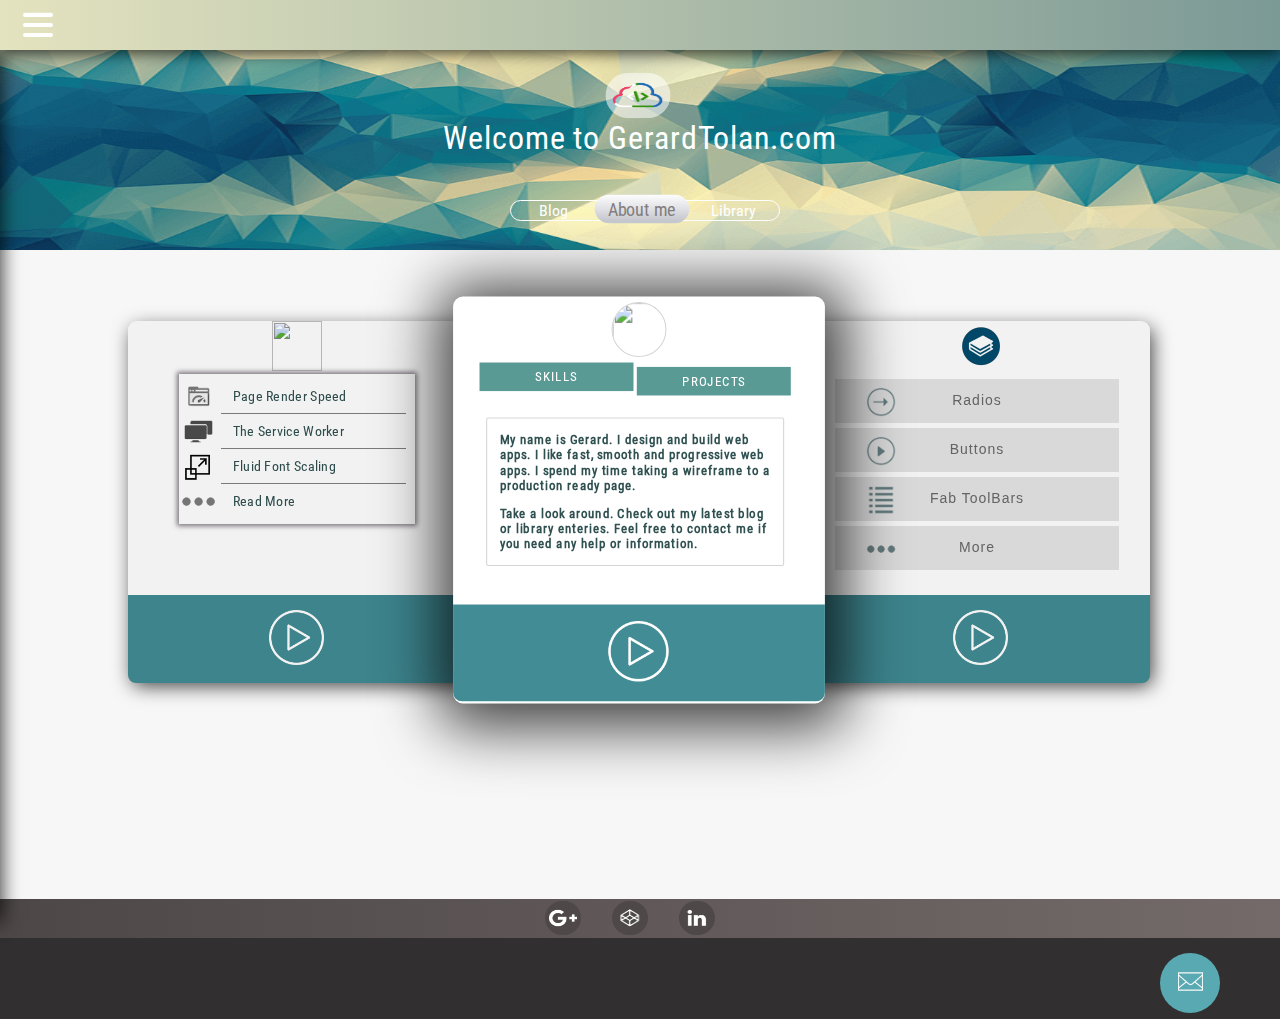
==== public/index.html @ 9086ab41 "GerardTolan pwa first" ====
<!DOCTYPE html>
<html lang="en">
<head>
	<title>Gerard Tolan</title>
	<meta content="width=device-width, initial-scale=1.0" name="viewport">
	<meta content="" name="description">
	<meta content="" name="keywords">
<!--  SW device shortcut for Safari on iOS -->
	<meta content="yes" name="apple-mobile-web-app-capable">
	<meta content="black-translucent" name="apple-mobile-web-app-status-bar-style">
	<meta content="DelkoPro" name="apple-mobile-web-app-title">
	<meta content="#303F9F" name="apple-mobile-web-app-status-bar-style">
	<link href="images/icons/icon-152x152.png" rel="apple-touch-icon"><!-- Add to homescreen for Chrome on Android -->
	<meta content="yes" name="mobile-web-app-capable">
	<meta content="DelkoPro" name="application-name">
	<meta content="#303F9F" name="theme-color">
	<meta content="images/icons/icon-144x144.png" name="msapplication-TileImage">
	<meta content="#2F3BA2" name="msapplication-TileColor">
	<link href="/images/favicon5.png" rel="icon">
	<link href="style.css" rel="stylesheet">
    <link href="mediaQueries.css" rel="stylesheet"><!-- Tile icon for Win8 -->
    
	
	<meta content="#3372DF" name="msapplication-TileColor">
	<meta content="#303F9F" name="msapplication-navbutton-color">
	<link href="/manifest.json" rel="manifest">
</head>
<body>
	<div class="sidenav" id="mySidenav">
		<a class="hvr-sweep-to-right" href="#" id="homeLink">Home</a> <a class="hvr-sweep-to-right" href="#" id="aboutLink">About</a> <a class="hvr-sweep-to-right" href="#" id="blogLink">Blog</a> <a class="hvr-sweep-to-right" href="#" id="libraryLink">Library</a> <a class="hvr-sweep-to-right" href="#" id="contactLink">Contact</a> <a class="infoLink icon" href="#" id="infoLink">&#9432;</a>
		<div class="info-card" id="infoCard"></div>
	</div>
	<div class="topNav">
		<div class="menu-button" id="menuButton">
			<div class="scaleIt">
				<a class="hamburgler" href="#toggle" id="hamburgerButton">
				<div class="bun top"></div>
				<div class="meat"></div>
				<div class="bun bottom"></div></a>
			</div>
		</div>
	</div>
	<div class="homePage" id="main">
		<div id="overlay"></div>
		<div class="dropCircle">
			<div class="dropCircle-center"></div>
		</div>
		<div class="dropCircle-right">
			<div class="dropCircleInner-right"></div>
		</div>
		<div class="feature one" id="featOne"></div>
		<div class="featOneText">
			I'm a menu button! Use me to navigate easily!<br>
		</div>
		<div class="feature two" id="featTwo"></div>
		<div class="highlight" id="highlightDiv"></div>
		<div class="highlight-text" id="highlightText"></div>
		<div class="jumbotron-header">
			<h2 class="header-text welcome"><img class="icon icon-header-text" id="homeImage" src="images/iconHead.png"><span id="headerText">Welcome to GerardTolan.com</span></h2>
			<div class="tabs">
				<div class="tabTwo">
					About me
				</div>
				<div class="tabOne">
					Blog
				</div>
				<div class="tabOne">
					About me
				</div>
				<div class="tabOne">
					Library
				</div>
			</div>
		</div>
		<div class="container card-container" id="cardContainer">
			<div class="cardOuter">
				<div class="card" id="blogCard">
					<img class="blogIconHead" src="/images/blogIconImg.png">
					<ul class="blogList" id="blog-posts">
						<li>
							<img class="list-Icon" src="images/pageSpeed.png">Page Render Speed <button class="openBlogIcon">&#8690;</button> <button class="closeBlogButton" id="closeActivePostButton">-</button>
							<p class="blogPara" id="criticalRenderBlog"></p>
						</li>
						<li>
							<img class="list-Icon" src="images/serviceWorkerIcon.png"> The Service Worker <button class="openBlogIcon">&#8690;</button><button class="closeBlogButton" id="closeActivePostButton">-</button>
							<p class="blogPara" id="serviceWorkerBlog"></p>
						</li>
						<li>
							<img class="list-Icon" src="images/scaleIcon.png">Fluid Font Scaling <button class="openBlogIcon">&#8690;</button><button class="closeBlogButton" id="closeActivePostButton">-</button>
							<p class="blogPara" id="fluidfontBlog"></p>
						</li>
						<li class="hiddenOnHome">
							<img class="list-Icon" src="images/jsAnimIcon.png">Animation Performance <button class="openBlogIcon">&#8690;</button> <button class="closeBlogButton" id="closeActivePostButton">-</button>
							<p class="blogPara" id="jsAnimationBlog"> </p>
						</li>
                        
                        <li class="hiddenOnHome">
							<img class="list-Icon" src="images/dragIcon.png">html5 drag 'n' drop <button class="openBlogIcon">&#8690;</button> <button class="closeBlogButton" id="closeActivePostButton">-</button>
							<p class="blogPara" id="dragndropBlog"></p>
						</li>
                        
						<li class="moreButton">
							<img class="list-Icon" src="images/moreIcon.png"> Read More <button class="openBlogIcon">&#8690;</button><button class="closeBlogButton" id="closeActivePostButton">-</button>
							<p class="blogPara"><img class="list-Icon" src="images/scalingIcon.png">Smoooth animation</p>
							<p class="blogPara" id="jsAnimation"></p>
						</li>
						
					</ul><button class=" close-card icon right" id="blogCardCloseButton">&times;</button>
					<div class="card-footer">
						<button class="ripple box card-button no-img" id="blogCardOpenButton"><img class="card-icon" src="images/playIcon.png"> <span></span></button>
					</div>
				</div>
			</div>
			<div class="cardOuter">
				<div class="card card-active card-main" id="aboutCard">
					<img class="profile-round" src="images/gtprof.png"> <button class="close-card icon right" id="aboutCardCloseButton">&times;</button>
					<div class="message">
						<h3 class="messageHead">My name is Gerard. I design and build web apps. I like fast, smooth and progressive web apps. I spend my time taking a wireframe to a production ready page.</h3>
						<h3 class="messageMid">Take a look around. Check out my latest blog or library enteries. Feel free to contact me if you need any help or information.</h3>
						<h3 class="messageEnd">This page is built with native JS, no other external libraries were used</h3>
					</div><br>
					<div id="skills">
						<button class="header-button" id="skillsButton">Skills</button>
						<div class="qualifications" id="qualifications">
							<div class="tab">
								<button class="tablinks hvr-underline-from-center" id="defaultOpenSkills" onclick="openSkill(event, 'Code')">Code</button> <button class="tablinks hvr-underline-from-center" onclick="openSkill(event, 'Tools')">Tools</button> <button class="tablinks hvr-underline-from-center" onclick="openSkill(event, 'DBs')">DBs</button>
							</div>
							<div class="tabcontent" id="Code"><span class="topright" onclick="this.parentElement.style.display='none'">x</span> <img class="List" src="images/skillsOne.png"></div>
							<div class="tabcontent" id="Tools"><span class="topright" onclick="this.parentElement.style.display='none'">x</span> <img class="List" src="images/tools.png"></div>
							<div class="tabcontent" id="DBs"><span class="topright" onclick="this.parentElement.style.display='none'">x</span> <img class="List" src="images/dataBases.png"></div>
						</div>
					</div>
					<div id="projects">
						<button class="header-button" id="projectsButton">Projects</button>
						<div class="qualifications" id="projectTable">
							<div class="tab">
								<button class="tablinks hvr-underline-from-center" id="defaultOpenProjects" onclick="openProject(event, 'Current')">Current</button> <button class="tablinks hvr-underline-from-center" onclick="openProject(event, 'Previous')">Previous</button> <button class="tablinks hvr-underline-from-center" onclick="openProject(event, 'Future')">Future</button>
							</div>
							<div class="tabcontent" id="Current">
								<span class="topright" onclick="this.parentElement.style.display='none'">x</span> <img class="List Project" src="images/delkoproExample.png">
								<h3 class="compHeader">DelkoPro &#x1f517;</h3>
								<p class="compPara">Compare all your favourite delivery services..</p>
							</div>
							<div class="tabcontent" id="Previous">
								<span class="topright" onclick="this.parentElement.style.display='none'">x</span>
								<div class="slideshow-container">
									<div class="mySlides fade">
										<div class="numbertext">
											1 / 3
										</div><img class="List Project" src="images/fluxcard.png">
										<h3 class="compHeader slider">FluxCard</h3>
										<p class="compPara slider">Change your payment card number with every purchase..</p>
									</div>
									<div class="mySlides fade">
										<div class="numbertext">
											2 / 3
										</div><img class="List Project" src="images/tyd24.png">
										<h3 class="compHeader slider">toYourDoor24</h3>
										<p class="compPara slider">24 hour grocery delivery service..</p>
									</div>
									<div class="mySlides fade">
										<div class="numbertext">
											3 / 3
										</div><img class="List Project" src="images/orderin24.png">
										<h3 class="compHeader slider">orderin24</h3>
										<p class="compPara slider">collection of local products for sale..</p>
									</div><a class="prev" onclick="plusSlides(-1)">&#10094;</a> <a class="next" onclick="plusSlides(1)">&#10095;</a>
								</div><br>
								<div class="dotDiv" style="text-align:center">
									<span class="dot" onclick="currentSlide(1)"></span> <span class="dot" onclick="currentSlide(2)"></span> <span class="dot" onclick="currentSlide(3)"></span>
								</div>
							</div>
							<div class="tabcontent" id="Future">
								<span class="topright" onclick="this.parentElement.style.display='none'">x</span> <img class="List Project" src="images/movpay.png">
								<h3 class="compHeader">MovPay</h3>
								<p class="compPara">Pay for anything with your phone credit..</p>
							</div>
						</div>
					</div>
					<div id="education">
						<button class="expandButton header-button">Education</button>
						<div class="education">
							<button class="accordion accBut">University</button>
							<div class="panel">
								<div class="list-edu">
									<div class="icon-edu"><img class="uni-icon" src="images/notting.png"></div>
									<div class="location-edu">
										BA Business &amp; Law Degree 2.1
									</div>
									<div class="misc-edu uni-grade"><img class="uni-grade" src="images/certif.png"></div>
								</div>
                                <div class="list-edu">
									<div class="icon-edu"><img class="uni-icon" src="images/frontEnddip.png"></div>
									<div class="location-edu">
										Frontend Design Diploma
									</div>
									<div class="misc-edu uni-grade"><img class="uni-grade" src="images/certif.png"></div>
								</div>
								<div class="list-edu">
									<div class="icon-edu"><img class="uni-icon" src="images/iabspain.png"></div>
									<div class="location-edu">
										Digital Marketing Diploma
									</div>
									<div class="misc-edu uni-grade"><img class="uni-grade" src="images/certif.png"></div>
								</div>
								<div class="list-edu">
									<div class="icon-edu"><img class="uni-icon" src="images/photoshop.png"></div>
									<div class="location-edu">
										Photoshop Certified
									</div>
									<div class="misc-edu uni-grade"><img class="uni-grade" src="images/certif.png"></div>
								</div>
							</div><button class="accordion accBut">E-Learning</button>
							<div class="panel">
								
								<div class="list-edu">
									<div class="icon-edu"><img class="uni-icon" src="images/alison.png"></div>
									<div class="location-edu">
										Business Inteligence Diploma
									</div>
									<div class="misc-edu uni-grade"><img class="uni-grade" src="images/certif.png"></div>
								</div>
								<div class="list-edu">
									<div class="icon-edu"><img class="uni-icon" src="images/alison.png"></div>
									<div class="location-edu">
										Customer Service Diploma
									</div>
									<div class="misc-edu uni-grade"><img class="uni-grade" src="images/certif.png"></div>
								</div>
								<div class="list-edu">
									<div class="icon-edu"><img class="uni-icon" src="images/udacityIco.png"></div>
									<div class="location-edu">
										Offline Web Applications
									</div>
									<div class="misc-edu uni-grade"><img class="uni-grade" src="images/certif.png"></div>
								</div>
							</div>
						</div>
					</div>
					<div id="history">
						<button class="expandButton header-button">Roles</button>
						<div class="qualifications roles" id="qualifications">
							<button class="accordion accBut">Web Design</button>
							<div class="panel">
								<div class="list-edu">
									<div class="icon-edu"><img class="uni-icon" src="images/photoshop.png"></div>
									<div class="location-edu">
										Design &amp; Wireframe
									</div>
									<div class="misc-edu uni-grade"><img class="uni-grade" src="images/briefcase2.png"></div>
								</div>
								<div class="list-edu">
									<div class="icon-edu"><img class="uni-icon" src="images/seoIco3.png"></div>
									<div class="location-edu">
										Marketing &amp; SEO
									</div>
									<div class="misc-edu uni-grade"><img class="uni-grade" src="images/briefcase2.png"></div>
								</div>
								<div class="list-edu">
									<div class="icon-edu"><img class="uni-icon" src="images/3dAnim.png"></div>
									<div class="location-edu">
										Animations
									</div>
									<div class="misc-edu uni-grade"><img class="uni-grade" src="images/briefcase2.png"></div>
								</div>
							</div><button class="accordion accBut">Programming</button>
							<div class="panel">
								<div class="list-edu">
									<div class="icon-edu"><img class="uni-icon" src="images/meanIcon.png"></div>
									<div class="location-edu">
										Mean Stack Developer
									</div>
									<div class="misc-edu uni-grade"><img class="uni-grade" src="images/briefcase2.png"></div>
								</div>
								<div class="list-edu">
									<div class="icon-edu"><img class="uni-icon" src="images/lampIcon.jpg"></div>
									<div class="location-edu">
										Lamp Stack Developer
									</div>
									<div class="misc-edu uni-grade"><img class="uni-grade" src="images/briefcase2.png"></div>
								</div>
								<div class="list-edu">
									<div class="icon-edu"><img class="uni-icon" src="images/pwaApp.png"></div>
									<div class="location-edu">
										Progressive Web App Development
									</div>
									<div class="misc-edu uni-grade"><img class="uni-grade" src="images/briefcase2.png"></div>
								</div>
								<div class="list-edu">
									<div class="icon-edu"><img class="uni-icon" src="images/consult.png"></div>
									<div class="location-edu">
										Consulting
									</div>
									<div class="misc-edu uni-grade"><img class="uni-grade" src="images/briefcase2.png"></div>
								</div>
							</div><button class="accordion accBut">Business Development</button>
							<div class="panel">
								<div class="list-edu">
									<div class="icon-edu"><img class="uni-icon" src="images/strategyIco4.png"></div>
									<div class="location-edu">
										Business Strategy
									</div>
									<div class="misc-edu uni-grade"><img class="uni-grade" src="images/briefcase2.png"></div>
								</div>
								<div class="list-edu">
									<div class="icon-edu"><img class="uni-icon" src="images/kpiIco5.png"></div>
									<div class="location-edu">
										KPI data management
									</div>
									<div class="misc-edu uni-grade"><img class="uni-grade" src="images/briefcase2.png"></div>
								</div>
							</div>
						</div>
					</div>
					<div class="card-footer">
						<button class="ripple box card-button no-img" id="aboutCardOpen"><img class="card-icon" src="images/playIcon.png"> <span></span></button>
					</div>
				</div>
			</div>
			<div class="cardOuter">
				<div class="card" id="libraryCard">
					<img class="blogIconHead" src="images/libraryIcon.png"> <button class="close-card icon right" id="libraryCardCloseButton">&times;</button>
					<ul class="libListUL" id="libraryList">
						<li>
							<button class="accordion libList" style=""><img class="iconLib" src="images/sideNavIc.png">Radios</button>
							<div class="panel library">
								<h4>Radio Button with Ripple</h4>
								<div class="list-library radioButtons">
									<ul class="radios">
										<li class="radio-list radios"><label class="label"><input class="option-input radio" name="example" type="radio"> Option</label></li>
										<li class="radio-list radios"><label class="label"><input class="option-input radio" name="example" type="radio"> Option</label></li>
									</ul>
								</div>
							</div>
						</li>
						<li></li>
						<li>
							<button class="accordion libList"><img class="iconLib" src="images/buttonIcon2.png">Buttons</button>
							<div class="panel library">
								<h4>Raised Buttons with fluid typography</h4>
								<div class="list-library">
									<button class="raised button-basic">basic</button> <button class="raised button-primary">primary</button> <button class="raised buttonSam button-CodePen">button</button> <button class="raised button-success dark radialOut">success</button> <button class="raised button-alert button-danger" id="danger"><span>Hover</span></button>
								</div><br>
							</div>
						</li>
						<li class="extra-library">
							<button class="accordion libList"><img class="iconLib" src="images/buttonIcon2.png">Fab Buttons</button>
							<div class="panel library">
								<h4>Fab Buttons with ripple shadow touch</h4>
								<div class="list-library fabButtons">
									<button class="fab-blue-ripple">&times;</button> <button class="successFab fabMargin" id="successFabGreen"><img class="img-fab mess" src="images/messIconThree.png"></button>
								</div>
							</div>
						</li>
						<li>
							<button class="accordion libList" id="fabPanelButton"><img class="iconLib" src="images/listIcon.png"> Fab ToolBars</button>
							<div class="panel library" id="fabPanel">
								<div class="list-library">
									<h4>Fab expand to Toolbar</h4><button class="fab-round fab-icon" id="fabTool"><img class="img-fab toolBar" src="images/homeIco3.png"> <img class="img-fab toolBar fabToolBarImg hiddentool" id="iconOne" src="images/linkedinIcon2.png"> <img class="img-fab toolBar fabToolBarImg hiddentool" id="iconTwo" src="images/googleplusIcon.png"></button>
									<h4>Fab button pop-out to Toolbar</h4><button class="fab-round fab-icon gradBGC" id="fabToolTwo"><img class="img-fab toolBar" src="images/homeIco3.png"> <button class="fabButtonOne" id="fabButtonOne"><img class="img-fab toolBar fabToolBarImg hiddentool" id="fabTwoIconOne" src="images/linkedinIcon2.png"></button> <button class="fabButtonOne" id="fabButtonTwo"><img class="img-fab toolBar fabToolBarImg hiddentool" id="fabTwoIconTwo" src="images/googleplusIcon.png"></button></button>
								</div>
							</div>
						</li>
						<li>
							<div class="extra-library">
								<button class="accordion libList"><img class="accordion iconLib" src="images/dialogIcon.png">Dialogs || Modals</button>
								<div class="panel library">
									<button class="raised button-alert button-success dark radialOut" id="openCircleRight"><span>Open Right</span></button> <button class="raised button-alert button-danger" id="openCircle"><span>Open Top</span></button>
								</div>
							</div>
						</li>
						<li>
							<div class="extra-library">
								<button class="accordion libList"><img class="accordion iconLib" src="images/3dAnim.png">Animation</button>
								<div class="panel library">
									<button class="raised button-success dark radialOut" id="openAnimOne">Menu Highlight</button> <button class="raised button-alert button-danger welcomeAnimBut" id="welcomeAnimButton"><span>Welcome</span></button>
								</div>
							</div>
						</li>
						<li class="moreButton"><button class="accordion libList"><img class="accordion iconLib" src="images/moreIcon.png">More</button></li>
					</ul><button class="ripple box card-button no-img" id="libraryCardOpen"><img class="card-icon" src="images/playIcon.png"> <span></span></button>
				</div>
			</div>
		</div>
	</div>
	<footer>
		<div class="footer-top">
			<a class="footer-icon" href="googleplus.com" target="_blank"><img class="footer-icon-img" src="images/googleplusIcon.png"></a> <a class="footer-icon" href="https://codepen.io/gtolan/" target="_blank"><img class="footer-icon-img" src="images/codepenIcon.png"></a> <a class="footer-icon" href="https://www.linkedin.com/in/gerardtolan/" target="_blank"><img class="footer-icon-img" src="images/linkedinIcon2.png"></a>
		</div><button class="round-button fab-icon" id="messageFabButton"><img class="icon" src="images/mailIcon.png"></button>
		<div class="footer-end"></div>
	</footer>
	<div id="messageContainer">
		<div class="message-container" id="message-container">
			<div class="spacing">
				<div class="close-card message-icon-right" id="closeMessageCard" onclick="MyApp.prototype.closeMess();">
					&times;
				</div>
				<form class="messageForm" id="messageForm" name="messageForm">
					<div class="message-panel">
						<div class="input-label" id="subjectLabel">
							Subject
						</div><input class="input-subject" name="subject" type="text">
					</div>
					<div class="message-panel">
						<div class="input-label" id="emailLabel">
							Email
						</div><input class="input-subject" name="email" type="text">
					</div>
					<div class="message-panel messInput">
						<div class="input-label input-message message-label">
							Message
						</div>
						<textarea class="input-subject message-textarea" cols="50" name="message" rows="6"></textarea>
					</div><button class="send-message-button" id="sendMessageButton">SEND</button>
				</form>
			</div>
		</div>
	</div>
	<div class="snackbar" id="snackbarSuccessLog"></div>
	<script src="https://www.gstatic.com/firebasejs/3.9.0/firebase.js">
	</script> 
	<script>
	 // Initialize Firebase
	 var config = {
	   apiKey: "AIzaSyACiGN5F5NThRUanzOQOYHj7UkByKGTggE",
	   authDomain: "gerardtolan-bcd11.firebaseapp.com",
	   databaseURL: "https://gerardtolan-bcd11.firebaseio.com",
	   projectId: "gerardtolan-bcd11",
	   storageBucket: "gerardtolan-bcd11.appspot.com",
	   messagingSenderId: "529077192868"
	 };
	 firebase.initializeApp(config);
	</script> 
	<script async src="app.js">
	</script> 
	<script defer src="blog.js">
	</script>
</body>
</html>
---- public/style.css ----
@font-face{font-family:'Roboto';src:url('/RobotoCondensed-Regular.ttf');font-weight:200;}
*{-webkit-tap-highlight-color:rgba(255,255,255,0);}
:root{--main-title-color:rgb(63,81,181);--device-tap-color:rgba(255,255,255,0);}
body{margin:0;-webkit-transform:translateZ(0);font-family:'Roboto', sans-serif;background-color:#f7f7f7;overflow-x:hidden;}
h4{font-size:15px;color:darkslategrey;}
.sidenav{-webkit-box-shadow:7px 0px 18px -5px rgba(0,0,0,0.75);-moz-box-shadow:7px 0px 18px -5px rgba(0,0,0,0.75);box-shadow:7px 0px 18px -5px rgba(0,0,0,0.75);margin-top:-50px;height:86.6%;width:250px;position:fixed;z-index:100;top:94px;left:-250px;background-color:#454343;overflow-x:hidden;padding-top:60px;transition:0.5s;}
.sidenav a{padding:8px 8px 8px 32px;text-decoration:none;font-size:25px;font-size:calc(25px + (31 - 25) * (100vw - 270px)/(1000 - 270));color:#a5a4a4;;display:block;transition:0.3s}
.sidenav a:hover, .offcanvas a:focus{color:#f1f1f1;}
.sidenav .closebtn{position:absolute;top:0;right:25px;font-size:36px;margin-left:50px;}
@media screen and (max-height:450px){.sidenav{padding-top:15px;}
.sidenav a{font-size:18px;}
}
.menu-button{height:50px;left:0px;position:absolute;min-width:89px;}
.menu-button-active{background:rgb(167, 180, 154);}
.topNav{margin-top:0px;left:0px;top:0px;width:100%;height:50px;-webkit-box-shadow:1px 3px 15px 0px rgba(0,0,0,0.75);-moz-box-shadow:1px 3px 15px 0px rgba(0,0,0,0.75);box-shadow:1px 3px 15px 0px rgba(0,0,0,0.75);position:fixed;z-index:100;background:linear-gradient(270deg, #124f6c, #e4e3bf);background-size:200% 200%;-webkit-animation:topNavBlend 3s ease infinite;-moz-animation:topNavBlend 3s ease infinite;animation:topNavBlend 3s ease infinite;@-webkit-keyframes topNavBlend{0%{background-position:63% 0%}
50%{background-position:38% 100%}
100%{background-position:63% 0%}
}
@-moz-keyframes topNavBlend{0%{background-position:63% 0%}
50%{background-position:38% 100%}
100%{background-position:63% 0%}
}
@keyframes topNavBlend{0%{background-position:63% 0%}
50%{background-position:38% 100%}
100%{background-position:63% 0%}
}
}
.showSideNav{left:0px;}
button{border:none;cursor:pointer;color:white;padding:15px 40px;}
button{position:relative;overflow:hidden;width:100%;}
.no-img{top:220px;}
@keyframes ripple{0%{transform:scale(0, 0);-webkit-transform:scale(0, 0);opacity:1;}
20%{transform:scale(45, 45);-webkit-transform:scale(45, 45);opacity:1;}
100%{opacity:0;transform:scale(70, 70);-webkit-transform:scale(70, 70);}
}
@-webkit-keyframes ripple{0%{transform:scale(0, 0);-webkit-transform:scale(0, 0);opacity:1;}
20%{transform:scale(45, 45);-webkit-transform:scale(45, 45);opacity:1;}
100%{opacity:0;transform:scale(70, 70);-webkit-transform:scale(70, 70);}
}
.button:focus:not(:active)::after{animation:ripple 1s ease-out;-webkit-animation:ripple 1s ease-out;}
.button:active, .button:focus{outline:none;}
.header-text{text-align:center;padding:4px;color:white;cursor:default;}
.welcome{font-weight:100;top:77px;left:calc(50vw - 230px);width:460px;position:absolute;letter-spacing:.9px;font-size:32px;}
.jumbotron-header{background:linear-gradient(270deg, #aba9a9, #847d7d);background-image:url(images/geometrice2.png);background-size:100% 100%;width:100%;height:250px;position:relative;-webkit-animation-name:hueHeader;-webkit-animation-duration:7s;-webkit-animation-iteration-count:infinite;animation-name:hueHeader;animation-iteration-count:infinite;animation-duration:7s;}
@keyframes hueHeader{0%{filter:hue-rotate(0deg);}
50%{filter:hue-rotate(41deg);}
100%{filter:hue-rotate(0deg);}
}
@-webkit-keyframes hueHeader{0%{filter:hue-rotate(0deg);}
50%{filter:hue-rotate(41deg);}
100%{filter:hue-rotate(0deg);}
}
.hamburgler{width:100px;height:68px;display:block;-webkit-transition:.3s ease all;transition:.3s ease all;}
.hamburgler.no-hamburgler{-webkit-transform:rotate(-45deg);transform:rotate(-45deg)}
.bun, .meat{display:block;width:100%;background:white;height:20%;-webkit-transition:.3s ease all;transition:.3s ease all;border-radius:50px;}
.no-hamburgler .top{height:59%;width:13%;margin-left:43%;border-radius:50px 50px 0 0;}
.no-hamburgler .bottom{height:60%;width:14%;margin-left:42%;border-radius:0 0 50px 50px;}
.meat{margin:20% 0;}
.no-hamburgler .meat{margin:2% 0;width:100px;}
.scaleIt{transform:scale(.3);-webkit-transform:scale(.3);top:-11px;left:-12px;position:absolute;}
.hvr-sweep-to-right{display:inline-block;vertical-align:middle;-webkit-transform:perspective(1px) translateZ(0);transform:perspective(1px) translateZ(0);box-shadow:0 0 1px transparent;position:relative;-webkit-transition-property:color;transition-property:color;-webkit-transition-duration:0.3s;transition-duration:0.3s;}
.hvr-sweep-to-right:before{content:"";position:absolute;z-index:-1;top:0;left:0;right:0;bottom:0;background:#312f2f;-webkit-transform:scaleX(0);transform:scaleX(0);-webkit-transform-origin:0 50%;transform-origin:0 50%;-webkit-transition-property:transform;transition-property:transform;-webkit-transition-duration:0.3s;transition-duration:0.3s;-webkit-transition-timing-function:ease-out;transition-timing-function:ease-out;}
.hvr-sweep-to-right:focus, .hvr-sweep-to-right:active{color:white;}
.hvr-sweep-to-right:focus:before, .hvr-sweep-to-right:active:before{-webkit-transform:scaleX(1);transform:scaleX(1);}
.tabs{cursor:pointer;left:calc(50vw - 130px);border:1px solid white;border-radius:17px;min-width:270px;top:200px;position:absolute;}
.tabOne{cursor:pointer;display:inline-block;color:white;text-align:center;width:32%;}
.tabTwo{cursor:pointer;margin-left:33%;display:inline-block;color:#847d7d;text-align:center;width:32%;background:white;transition:.5s ease-in-out;position:absolute;border-radius:17px;transform:scale(1.1);-webkit-transform:scale(1.1);height:26px;padding-top:4px;margin-top:-5px;background:linear-gradient(0deg, rgb(199, 201, 208) 9%, #fdfdfe);}
.card-button{border-radius:8px;border-top-left-radius:0px;border-top-right-radius:0px;background:#408b94;}
.card-container{min-height:469px;width:80%;left:10%;top:65px;position:relative;margin-bottom:125px;}
.cardOuter{width:33%;display:inline-block;}
.card{position:relative;cursor:pointer;transition:.4s ease-in-out;-webkit-transform:translateZ(0);display:inline-block;background-color:white;border-radius:9px;min-width:250px;width:100%;height:360px;-webkit-box-shadow:3px 6px 19px -1px rgba(0,0,0,0.75);-moz-box-shadow:3px 6px 19px -1px rgba(0,0,0,0.75);box-shadow:3px 6px 19px -1px rgba(0,0,0,0.75);filter:brightness(.95);}
.card-main{height:370px;}
.card-icon{height:55px;width:55px;transition:1s ease-in-out;}
.card-icon:hover{transform:scale(1.2);}
.card-active{z-index:5;transform:scale(1.1) !important;position:relative;filter:brightness(1.01);box-shadow:rgba(0, 0, 0, 0.75) 3px 6px 55px 15px;-webkit-box-shadow:rgba(0, 0, 0, 0.75) 3px 6px 55px 15px;-moz-box-shadow:rgba(0, 0, 0, 0.75) 3px 6px 55px 15px;}
.pop-container.card-active{transform:scale(1.0) !important;}
.icon{width:35px;height:35px;padding:5px;margin:5px;transition:.3s ease-in-out;}
.icon-header-text{background:rgba(255, 255, 255, 0.54);display:inline-block;margin-left:-59px;position:absolute;margin-top:-4px;transform:scale(1.3);cursor:pointer;transition:.7s ease-in;border-radius:30px;width:50px;}
.icon-header-text:hover{transform:scale(1.5);}
footer{display:block;color:white;text-align:center;position:relative;width:100%;height:120px;background:#312f2f;}
.footer-top{background:linear-gradient(270deg, #746a6a, #4d4747);height:39px;position:relative;}
.round-button{top:15px;right:-43%;width:60px;height:60px;border-radius:50%;}
.round-button:active, button:focus{outline:none;}
#main{position:relative;top:0px;margin-bottom:180px;}
.main-filter{filter:blur(3px);}
.fab-icon{background-color:#59a9b3;padding:0px;margin:0px;padding-left:1px;padding-top:0px;}
#aboutCard.pop-container{z-index:6;-webkit-transform:(0%, -0px) scale(1.1);transform:translate(0%, -0px) scale(1.1);position:relative;height:auto;animation-name:popIt;animation-fill-mode:forwards;animation-duration:.5s;-webkit-animation-name:popIt;-webkit-animation-duration:.5s;-webkit-animation-fill-mode:forwards;}
@keyframes popIt{0%{width:100%;}
100%{margin-left:5%;min-height:685px;width:290%;}
}
@-webkit-keyframes popIt{from{width:100%;}
to{min-height:685px;margin-left:5%;min-height:685px;width:290%;filter:brightness(1.01);}
}
.unpop-container{z-index:6;-webkit-transform:(0%, -0px) scale(1);transform:translate(0%, -0px) scale(1);position:relative;height:auto;animation-name:UNpopIt;animation-fill-mode:forwards;animation-duration:.5s;-webkit-animation-name:UNpopIt;-webkit-animation-duration:.5s;-webkit-animation-fill-mode:forwards;}
@keyframes UNpopIt{0%{margin-left:-100%;min-height:685px;width:300%;}
100%{margin-left:0%;width:100%;min-height:360px;}
}
@-webkit-keyframes UNpopIt{0%{margin-left:-100%;min-height:685px;width:300%;}
100%{margin-left:0%;width:100%;min-height:360px;}
}
#blogCard.pop-container{z-index:6;padding-bottom:100px;-webkit-transform:(0%, -0px) scale(1.1);transform:translate(0%, -0px) scale(1.1);position:relative;height:auto;animation-name:blogPopIt;animation-fill-mode:forwards;animation-duration:.5s;-webkit-animation-name:blogPopIt;-webkit-animation-duration:.5s;-webkit-animation-fill-mode:forwards;}
@keyframes blogPopIt{0%{width:100%;}
100%{margin-left:5%;min-height:485px;width:290%;}
}
@-webkit-keyframes blogPopIt{from{width:100%;}
to{margin-left:5%;min-height:485px;width:290%;filter:brightness(1.01);}
}
.unpop-container{z-index:6;-webkit-transform:(0%, -0px) scale(1);transform:translate(0%, -0px) scale(1);position:relative;height:auto;animation-name:blogUNpopIt;animation-fill-mode:forwards;animation-duration:.5s;-webkit-animation-name:blogUNpopIt;-webkit-animation-duration:.5s;-webkit-animation-fill-mode:forwards;}
@keyframes blogUNpopIt{0%{margin-left:0%;min-height:685px;width:300%;}
100%{margin-left:0%;width:100%;min-height:360px;}
}
@-webkit-keyframes blogUNpopIt{0%{margin-left:0%;min-height:685px;width:300%;}
100%{margin-left:0%;width:100%;min-height:360px;}
}
.background-container{opacity:0;transition:.0s ease-in;width:0px;}
.relative{position:relative !important;}
.absolute{position:absolute !important;}
img.profile{position:absolute;width:100%;height:100%;}
.profile-round{margin:5px;border:1px solid lightgrey;width:50px;height:50px;border-radius:146px;margin-left:calc(50% - 25px);}
.quals{top:210px;width:90%;height:40px;margin-left:5%;position:absolute;border:1px solid lightgray;border-radius:4px;padding:1px}
#aboutCard.pop-container .quals{top:280px;width:50%;height:40px;margin-left:2%;position:absolute;border:1px solid lightgray;border-radius:4px;padding:1px}
.close-card{display:none;background-color:#3b8893;border-radius:30px;font-size:24px;line-height:13px;}
.right{right:0%;position:absolute;top:0px;}
.buttons{position:absolute;}
.buttons button{height:30px;min-width:120px;width:43%;font-size:14px;text-align:center;margin:2.1%;padding-top:7px;}
.expandButton{opacity:0;transform:scale(0);-webkit-transform:scale(0);transition:.3s ease-in;}
.expandButton-Active{width:100% !important;opacity:1;transform:scale(1);-webkit-transform:scale(1);transition:.3s ease-in;}
#aboutCardButton{border-radius:25px;}
#aboutCardButton:hover{background:linear-gradient(-220deg,#ea3d6a 23%,#f37923);color:white;font-weight:800;text-transform:uppercase}
div.tab{overflow:hidden;border:1px solid #ccc;background-color:#f1f1f1;}
div.tab button{background-color:inherit;float:left;border:none;outline:none;cursor:pointer;padding:7px 16px;transition:0.3s;font-size:13px;width:33.3%;border-radius:0px;color:lightslategrey;}
div.tab button:hover{background-color:#ddd;}
div.tab button.active{background-color:#ccc;color:darkslategray;}
.tabcontent{display:none;padding:6px 12px;border:1px solid #ccc;border-top:none;}
.topright{margin-left:-1px;transition:.2s ease-in;border:.1em solid gray;float:right;cursor:pointer;font-size:12px;border-radius:38px;padding-left:2px;padding-right:6px;background:#1b6985;color:#1b6985;width:14px;height:14px;}
.topright:hover{color:white;}
.qualifications{display:none;}
.topRightTwo{background:#96cf72;color:#96cf72;}
.messageEnd{display:none;}
#aboutCard.pop-container .messageEnd{display:block;}
#skills, #history, #education , #projects{width:37%;height:33%;}
#skills, #history{position:absolute;right:9%;}
#education , #projects{position:absolute;left:9%;}
#education , #history{top:34%;margin-top:50px;}
#projects .header-button, #skills .header-button{border-radius:0px;background:#589993;font-size:12px;text-transform:uppercase;padding:6px 5px;font-weight:400;letter-spacing:0.8px;}
.List{width:100%;}
.header-button{z-index:6;border-radius:0px;background:#589993;font-size:14px;text-transform:uppercase;padding:6px 5px;font-weight:100;letter-spacing:1px;font-family:'Roboto';}
button#aboutCardButton{right:10px;padding-top:2px;border:1px solid dimgray;top:6px;background:linear-gradient(-220deg,#a3a6ad 23%,#7a7e82);}
.hvr-underline-from-center{display:inline-block;vertical-align:middle;-webkit-transform:perspective(1px) translateZ(0);transform:perspective(1px) translateZ(0);box-shadow:0 0 1px transparent;position:relative;overflow:hidden;}
.hvr-underline-from-center:before{content:"";position:absolute;z-index:-1;left:50%;right:50%;bottom:0;background:#135071;;height:3px;-webkit-transition-property:left, right;transition-property:left, right;-webkit-transition-duration:0.3s;transition-duration:0.3s;-webkit-transition-timing-function:ease-out;transition-timing-function:ease-out;}
.hvr-underline-from-center, .hvr-underline-from-center:focus:before, .hvr-underline-from-center:active:before{left:0;right:0;}
.message{position:absolute;border-radius:2px;left:9%;border:1px solid lightgray;width:80%;text-align:left;top:110px;font-size:10px;font-weight:100;font-family:'Roboto';color:darkslategray;letter-spacing:.5px;padding-left:11px;padding-right:11px;}
#aboutCard.pop-container .message{position:absolute;border-radius:2px;left:9%;border:1px solid lightgray;width:81.5%;text-align:left;top:76%;}
img.uni-icon{filter:saturate(239%);border-radius:50%;width:50px;height:50px;}
.pop-container #history div#qualifications{display:block;}
.openBlogIcon{float:right;right:15%;background-color:transparent;transform:scale(0);-webkit-transform:scale(0);display:none;height:0px;width:0px;display:block;transition:.1s ease-in-out;opacity:0;}
.footer-icon{margin:15px;display:inline-block;width:36px;height:34px;margin:auto;text-align:center;margin-left:3px;margin-right:24px;margin-top:2px;background:#4f4848;border-radius:39px;padding:4px;}
img.List.Project{width:100px;height:105px;}
.compHeader{color:white;transition:.3s ease-in;right:61px;position:absolute;text-align:right;top:76px;opacity:0;}
.compPara{color:white;transition:.3s ease-in;width:171px;right:61px;position:absolute;text-align:right;top:108px;text-overflow:ellipsis;font-size:14px;opacity:0;}
#aboutCard.pop-container .compPara{transition:.3s ease-in;opacity:0;color:white;animation-name:fadeInColor;animation-fill-mode:forwards;animation-duration:2s;-webkit-animation-name:fadeInColor;-webkit-animation-duration:2s;-webkit-animation-fill-mode:forwards;}
@-webkit-keyframes fadeInColor{from{color:white;opacity:0;}
to{color:black;opacity:1;}
}
@keyframes fadeInColor{from{color:white;opacity:0;}
to{color:black;opacity:1;}
}
#aboutCard.pop-container .compHeader{transition:.3s ease-in;opacity:0;color:white;animation-name:fadeInColor;animation-fill-mode:forwards;animation-duration:2s;-webkit-animation-name:fadeInColor;-webkit-animation-duration:2s;-webkit-animation-fill-mode:forwards;}
.compPara.slider{width:171px;right:9px;position:absolute;text-align:right;top:37px;text-overflow:ellipsis;font-size:14px;}
.compHeader.slider{top:6px;right:9px;}
*{box-sizing:border-box}
.slideshow-container{max-width:1000px;position:relative;margin:auto;}
.mySlides{display:none;}
.prev, .next{cursor:pointer;position:absolute;top:50%;width:auto;margin-top:-22px;padding:16px;color:white;font-weight:bold;font-size:18px;transition:0.6s ease;border-radius:0 3px 3px 0;}
.next{right:0;border-radius:3px 0 0 3px;}
.prev:hover, .next:hover{background-color:rgba(0,0,0,0.8);}
.text{color:#f2f2f2;font-size:15px;padding:8px 12px;position:absolute;bottom:8px;width:100%;text-align:center;}
.numbertext{color:#f2f2f2;font-size:12px;padding:8px 12px;position:absolute;top:0;}
.dot{cursor:pointer;height:13px;width:13px;margin:0 2px;background-color:#bbb;border-radius:50%;display:inline-block;transition:background-color 0.6s ease;}
.dotDiv{margin-top:-17px;}
.active, .dot:hover{}
.fade{-webkit-animation-name:fade;-webkit-animation-duration:1.5s;animation-name:fade;animation-duration:1.5s;}
@-webkit-keyframes fade{from{opacity:.4}
to{opacity:1}
}
@keyframes fade{from{opacity:.4}
to{opacity:1}
}
.blogList{-webkit-transform:translateZ(0);top:39px;font-family:'Roboto';margin-left:15%;width:70%;transition:.3s ease-in-out;position:absolute;list-style:none;padding-left:40px;-webkit-box-shadow:0px 0px 5px 2px rgb(129, 122, 129);;-moz-box-shadow:0px 0px 5px 2px rgb(129, 122, 129);;box-shadow:0px 0px 5px 2px rgb(129, 122, 129);}
#blogCard.pop-container.blogList{position:relative;}
.blogList li{text-overflow:ellipsis;font-size:1em;padding-right:3px;letter-spacing:0.3px;padding-top:9px;padding-left:12px;transition:.3s cubic-bezier(0.42, 0, 0, 1.21);-webki-transition:.3s cubic-bezier(0.42, 0, 0, 1.21);height:35px;border-bottom:1px solid gray;width:98%;z-index:2;overflow-y:hidden;}
.blogList li:hover{padding-top:20px;padding-left:39%;padding-bottom:46px;margin-left:-37%;z-index:3;background-color:white;height:65px;width:148%;-webkit-box-shadow:0px 0px 10px 4px rgb(129, 122, 129);-moz-box-shadow:0px 0px 10px 4px rgb(129, 122, 129);box-shadow:0px 0px 10px 4px rgb(129, 122, 129);}
#blogCard.pop-container .blogList li{margin-left:0%;padding-left:35px;}
#blogCard.pop-container .blogList li:hover:not(.blog-active){animation:blogActiveListItem 2.5s ease;animation-fill-mode:forwards;animation-delay:.3s;transition:.3s;-webkit-animation:blogActiveListItem 2.5s ease;-webkit-animation-fill-mode:forwards;}
@keyframes blogActiveListItem{0%{}
100%{transform:scale3d(1.01);-webkit-transform:scale3d(1.01);margin-left:-24% !important;width:128% !important;padding-left:142px;font-size:21px;}
}
}
@-webkit-keyframes blogActiveListItem{0%{}
100%{transform:scale3d(1.01);-webkit-transform:scale3d(1.01);margin-left:-24% !important;width:128% !important;padding-left:142px;font-size:21px;}
}
.list-Icon{z-index:0;transition:.35s ease-in-out;margin-top:-9px;position:absolute;height:35px;width:35px;left:2px;filter:saturate(0%);}
.blogList li:hover .list-Icon:not(.blog-active){z-index:1;margin-top:-10px;position:absolute;height:45px;width:45px;left:-14px;filter:none;}
#blogCard.pop-container .blogList li:not(.blog-active):hover .list-Icon{margin-top:-10px;position:absolute;height:45px;width:45px;margin-left:-10px;filter:none;}
.blogList li:nth-last-child(1){border-bottom:0px solid;}
img.blogIconHead{position:relative;width:50px;height:50px;margin-left:calc(50% - 25px);}
#blogCard.pop-container .blog-active{text-overflow:ellipsis;padding-bottom:46px;height:auto;position:relative;padding-bottom:46px;height:auto;padding-top:20px;margin-left:-24% !important;width:128% !important;padding-left:60px !important;font-size:21px;min-height:250px;background:white;-webkit-box-shadow:0px 0px 10px 4px rgb(129, 122, 129);-moz-box-shadow:0px 0px 10px 4px rgb(129, 122, 129);box-shadow:0px 0px 10px 4px rgb(129, 122, 129);}
}
#blogCard.pop-container .blog-active:hover{height:auto;padding-top:20px;margin-left:-21% !important;width:130%;padding-left:142px !important;font-size:21px;min-height:250px;background:white;-webkit-box-shadow:0px 0px 10px 4px rgb(129, 122, 129);-moz-box-shadow:0px 0px 10px 4px rgb(129, 122, 129);box-shadow:0px 0px 10px 4px rgb(129, 122, 129);}
#blogCard.pop-container .list-Icon:not(.blog-active){z-index:-1;}
.education{display:none;transition:.3s ease-in;}
#aboutCard.pop-container .education{display:block;}
.accBut{background-color:#eee;color:#444;cursor:pointer;padding:18px;width:100%;border:none;text-align:left;outline:none;font-size:15px;transition:0.4s;}
.accBut.active, .accBut:hover{background-color:#ddd;}
.accBut:after{content:'\002B';color:#777;font-weight:bold;float:right;margin-left:5px;}
.accBut.active:after{content:"\2212";}
div.panel{padding:0 18px;background-color:white;max-height:0;overflow:hidden;transition:max-height 0.2s ease-out;}
#libraryCard.pop-container{z-index:6;-webkit-transform:(0%, -0px) scale(1.1);transform:translate(0%, -0px) scale(1.1);position:relative;height:auto;animation-fill-mode:forwards;animation-duration:1.5s;animation-name:libraryPopItMedium;-webkit-animation-fill-mode:forwards;-webkit-animation-name:libraryPopItMedium;-webkit-animation-duration:1.5s;}
@keyframes libraryPopItMedium{0%{width:100%;}
100%{width:114%;left:-7%;min-height:500px;filter:brightness(1.01);}
}
@-webkit-keyframes libraryPopItMedium{0%{width:100%;}
100%{width:114%;left:-7%;min-height:500px;filter:brightness(1.01);}
}
#libraryCard.pop-container{z-index:6;left:-200%;-webkit-transform:(0%, -0px) scale(1.1);transform:translate(0%, -0px) scale(1.1);position:relative;height:auto;animation-name:libraryPopItTop;animation-fill-mode:forwards;animation-duration:.5s;-webkit-animation-name:libraryPopItTop;-webkit-animation-duration:.5s;-webkit-animation-fill-mode:forwards;}
@keyframes libraryPopItTop{0%{width:100%;}
100%{margin-left:205%;width:290%;min-height:500px;filter:brightness(1.01);}
}
@-webkit-keyframes libraryPopItTop{0%{width:100%;}
100%{margin-left:205%;width:290%;min-height:500px;filter:brightness(1.01);}
}
#aboutCard.pop-container{margin-top:0px;z-index:6;-webkit-transform:(0%, -0px) scale(1.1);transform:translate(0%, -0px) scale(1.1);position:relative;height:auto;animation-name:popItMid;animation-fill-mode:forwards;animation-duration:.5s;-webkit-animation-name:popItMid;-webkit-animation-duration:.5s;-webkit-animation-fill-mode:forwards;}
@keyframes popItMid{0%{width:100%;}
100%{margin-left:0%;min-height:1085px;width:100%;filter:brightness(1.01);}
}
@-webkit-keyframes popItMid{0%{width:100%;}
100%{margin-left:0%;min-height:1085px;width:105%;margin-top:-22px;filter:brightness(1.01);}
}
#skills, #history, #education, #projects{width:84%;height:20%;}
#education, #projects{position:absolute;left:7%;top:0%;margin-top:0px;}
.blogList li:hover{padding-top:20px;padding-left:33%;padding-bottom:46px;margin-left:-26%;z-index:3;background-color:white;height:65px;width:140%;}
}
#skills, #history{position:absolute;right:7%;}
#education, #projects{position:absolute;left:7%;top:0%;margin-top:0px;}
.blogList li:hover{margin-left:-31%;width:148%;}
.blogList li:not(.blog-active):hover .list-Icon{left:-19px;}
#libraryCard.pop-container{z-index:6;left:0%;margin-top:-20px;position:relative;height:auto;animation-delay:.5s;min-height:500px;animation-name:libraryPopItMed;animation-fill-mode:forwards;animation-duration:.7s;-webkit-animation-name:libraryPopItMed;-webkit-animation-duration:.7s;-webkit-animation-fill-mode:forwards;}
@keyframes libraryPopItMed{0%{width:100%;}
100%{width:100%;min-height:500px;filter:brightness(1.01);}
}
@-webkit-keyframes libraryPopItMed{0%{width:100%;}
100%{width:100%;min-height:500px;filter:brightness(1.01);}
}
}
@-webkit-keyframes popItSmall{0%{width:100%;}
100%{margin-left:2.5%;min-height:1085px;width:95%;}
}
}
.pop-container .blog-active .list-Icon{display:none;}
.blogPara{display:none;}
.pop-container .blogPara{display:none;}
.pop-container .blog-active .blogPara{font-size:18px;font-size:calc(12px + (17 - 12) * (100vw - 250px)/(1000 - 250));display:block;position:relative;padding:10px;padding-left:0px;margin-left:0px;padding-right:30px;}
.closeBlogButton{display:block;height:0px;width:0px;opacity:0;background:transparent;transform:scale(0);-webkit-transform:scale(0);}
.pop-container .blog-active .closeBlogButton, blog-active .show-close{transform:scale(1.0);-webkit-transform:scale(1.0);transition:.5s ease-in-out;background:#69a49b;margin-top:-11%;right:2%;opacity:1;position:absolute;width:30px;padding:4px;height:30px;font-size:20px;border-radius:50%;-webkit-box-shadow:0px 3px 3px 3px rgba(102,99,102,1);-moz-box-shadow:0px 3px 3px 3px rgba(102,99,102,1);box-shadow:0px 3px 3px 3px rgba(102,99,102,1);}
.libListUL{PADDING-LEFT:6PX;margin-top:4px;list-style:none;position:absolute;width:86%;margin-left:5%;}
.pop-container .libListUL{PADDING-LEFT:6PX;margin-top:4px;list-style:none;position:relative;width:86%;margin-left:5%;}
.libListUL li{width:100%;margin-bottom:5px;}
.libList{width:100%;color:dimgray;border-radius:0px;display:inline-block;background:rgba(211, 211, 211, 0.62);letter-spacing:1px;position:relative;padding-top:13px;font-size:14px;}
.libList:hover{color:#408b94;}
.iconLib{width:30px;height:30px;position:absolute;left:11%;top:-8px;filter:grayscale(68%);top:8px;}
.libList:hover .iconLib{filter:none;}
ul#blog-posts{padding:5px;color:darkslategrey;font-size:14px;padding-left:42px;}
#messageContainer{display:none;position:fixed;top:0%;width:100%;z-index:6;height:100%;background:dimgray;background:rgba(0,0,0,.75);}
.message-container{-webkit-box-shadow:0px 0px 47px 20px rgba(0,0,0,0.75);-moz-box-shadow:0px 0px 47px 20px rgba(0,0,0,0.75);box-shadow:0px 0px 47px 20px rgba(0,0,0,0.75);position:absolute;min-height:500px;top:100px;background:lightgray;z-index:100;transform:scale(0);-webkit-transform:scale(0);-webkit-animation-delay:.3s;-webkit-animation-name:scaleInMess;-webkit-animation-duration:.8s;-webkit-animation-fill-mode:forwards;animation-name:scaleInMess;animation-delay:.3s;animation-fill-mode:forwards;animation-duration:.8s;width:80%;left:10%;}
@keyframes scaleInMess{0%{transform:scale(0);}
100%{transform:scale(1);}
}
@-webkit-keyframes scaleInMess{0%{-webkit-transform:scale(0);}
100%{-webkit-transform:scale(1);}
}
.message-icon-right{cursor:pointer;padding-left:9px;color:white;font-size:26px;background-color:#88a29b;z-index:6;display:block;top:10px;right:10px;height:30px;width:30px;position:absolute;padding-top:8px;}
.message-icon-right:hover, .message-icon-right:active{background-color:#69b0a4;}
.messageForm{width:100%;min-height:400px;height:auto;}
.input-label{transition:.3s ease-in-out;position:absolute;font-size:19px;margin-left:8%;width:72%;top:81px;z-index:100;color:dimgray;BACKGROUND-COLOR:WHITE;PADDING-TOP:5PX;}
.input-subject{border:1px solid white;border-bottom-color:lightgray;padding-left:0px;margin-top:44px;margin-bottom:-20px;left:10%;position:relative;width:90%;display:block;background:white;height:45px;border-radius:0px;font-size:23px;color:dimgray;transition:.3s ease-in-out;font-size:18px;}
.input-subject:focus{outline:none;border:3px solid white;border-bottom-color:#5db9ac;-webkit-transition-property:left, right;transition-property:left, right;-webkit-transition-duration:0.4s;transition-duration:0.4s;}
.input-subject:active{outline:none;}
.input-subject:focus.input-label{font-size:22px;position:absolute;top:0px;z-index:100;margin-left:15px;z-index:100;transform:translate3d(-10px,-10px,500px) scale(1);-webkit-transform:translate3d(-10px,-10px,500px) scale(1);}
.message-panel{position:relative;min-height:120px;padding:25px;transition:.9s ease-in;background:white;}
.message-panel{border-left:1px solid white;}
.input-subject:focus .input-label{font-size:22px;position:absolute;top:0px;z-index:100;margin-left:15px;transform:translate3d(-10px,-10px,500px) scale(1);-webkit-transform:translate3d(-10px,-10px,500px) scale(1);}
.message-panel-active{transition:.6s ease-in;border-left:5px solid #5db9ac;transform:scale(1.05);-webkit-transform:scale(1.05);-webkit-box-shadow:-1px 0px 28px 8px rgba(0,0,0,0.75);-moz-box-shadow:-1px 0px 28px 8px rgba(0,0,0,0.75);box-shadow:-1px 0px 28px 8px rgba(0,0,0,0.75);z-index:100;}
.input-label-active{transition:.3s ease-in-out;font-size:15px;font-size:16px;margin-left:9px;top:49px;z-index:100;color:#5db9ac;}
message-panel-active.input-message.input-subject:focus{min-height:250px !important;}
.send-message-button{color:white;transition:.2s ease-in;border:4px solid #c0c0c0;background-color:#c0c0c0;}
.send-message-button:hover{color:#5db9ac;background-color:white;border:4px solid #c0c0c0;}
.messInput{height:200px;}
.message-textarea{padding-left:1px;font-size:17px;height:128px;margin-top:34px;}
.input-message.message-label{transition:.3s ease-in-out;position:absolute;margin-left:0px;font-size:19px;padding-left:5%;height:123px;margin-top:-22px;color:dimgray;height:127px;width:89%;}
.input-message.message-label.input-label-active{transition:.3s ease-in-out;position:absolute;font-size:19px;margin-left:33px;top:31px;z-index:100;color:#5db9ac;margin-top:0px;padding-left:5px;height:23px;width:78px;}
.compHeader , .compPara{right:35px;}
div.panel{padding:0px 10px;}
.list-edu{height:57px;border:1px solid rgba(236, 234, 234, 0.46);padding:3px;width:100%;background:lightgray;}
.icon-edu{border-radius:50%;height:50px;display:inline-block;min-width:50px;max-width:90px;border-right:1px solid lightgray;background:white;}
.location-edu{white-space:nowrap;overflow:hidden;min-width:130px;margin-top:-50px;height:50px;display:table-caption;text-overflow:ellipsis;margin-left:62px;padding-top:5px;line-height:4px;font-size:14px;padding-bottom:10px;text-align:left;line-height:35px;}
.misc-edu{height:50px;right:16px;min-width:50px;float:right;border-left:1px solid lightgray;background:white;font-size:16px;margin-top:-74px;}
.button-alert{width:120px;height:50px;font-size:15px;border-radius:4px;background-color:#f4511e;border:none;color:#FFFFFF;text-align:center;padding:10px;transition:all 0.5s;cursor:pointer;}
.button-alert span{cursor:pointer;display:inline-block;position:relative;transition:0.5s;}
.button-danger{transition:.2s ease-in-out;background-color:rgb(189, 8, 28);}
.button-danger:hover{transition:.2s ease-in-out;background-image:radial-gradient(farthest-corner at 45px 45px , red 0%, rgb(189, 8, 28) 100%);}
.button-alert:hover span:after{opacity:1;right:-19px;}
.button-alert span:after{content:'\25b6';position:absolute;opacity:0;top:0;right:-20px;transition:0.5s;}
.button-alert:hover span{padding-right:25px;}
.button-danger span:after{content:url(images/openTop.png);}
#openCircleRight span:after{content:url(images/openRight.png);}
#danger span:after{content:'\25b6';}
#openCircleRight:hover span:after{opacity:1;right:-19px;top:-5px;}
.button-party{background-color:#9a40de;width:120px;height:50px;}
.button-party:hover{transition:.2s ease-in-out;background-image:radial-gradient(farthest-corner at 45px 45px , #d830ec 0%, #9a40de 90%);}
.button-primary{background-color:rgb(1,89,162);color:#fff;}
.button-primary{width:120px;height:40px;-webkit-font-smoothing:antialiased;box-sizing:border-box;font-family:Open Sans,sans-serif;display:inline-block;border:none;font-size:12px;letter-spacing:1px;font-weight:600;text-transform:uppercase;border-radius:4px;cursor:pointer;text-align:center;transition:.2s ease-in-out;}
.button-primary:hover{transition:.2s ease-in-out;background-image:radial-gradient(farthest-corner at 45px 45px , #273c7c 0%, rgb(3, 110, 199) 100%);}
.fab-round{-webkit-box-shadow:0px 6px 5px 2px rgba(145,145,145,.75);-moz-box-shadow:0px 6px 5px 2px rgba(145,145,145,.75);box-shadow:0px 6px 5px 2px rgba(145,145,145,.75);TRANSFORM:TRANSLATEY(9px);-webkit-transform:translateY(9px);margin-bottom:11px;background-color:rgb(1,89,162);width:60px;height:60px;border-radius:50%;}
.img-fab{transition:.3s ease-in-out;width:50%;height:50%;}
.img-fab:hover{transform:scale(1.1);-webkit-transform:scale(1.1);filter:brightness(1.1);}
.fab-round:hover{background-image:radial-gradient(farthest-corner at 45px 45px , #273c7c 0%, rgb(3, 110, 199) 100%);}
.button{margin:5px;transition:.2s ease-in-out;text-shadow:2px 2px 8px grey;padding:3px;width:85px;height:35px;max-width:300px;font-size:13px;text-transform:uppercase;color:white;cursor:pointer;border-radius:2px;box-shadow:2px 2px 4px rgba(0, 0, 0, .4);}
.button-basic{line-height:8px;text-shadow:2px 2px 8px white;color:darkslategray;outline:1px solid darkslategrey;background-color:white;width:85px;height:35px;}
.button-basic:hover{transition:.2s ease-in-out;background-image:radial-gradient(farthest-corner at 45px 45px , #cecbd0 0%, white 83%);}
.button-basic:hover, .button-basic:active{transition:.2s ease-in-out;background-image:radial-gradient(farthest-corner at 45px 45px , #cecbd0 0%, white 83%);outline:2px solid darkslategrey;}
.accordian.libList.active.panel.library{padding-top:10px;min-height:120px;}
.button-success{background-color:#5ad45f;width:85px;height:35px;letter-spacing:1px;line-height:10px;}
.button-success:hover{transition:.2s ease-in-out;filter:brightness(110%);background-image:radial-gradient(farthest-corner at 45px 45px , #90EE90 0%, #5ad45f 100%);}
.button-success:active:after{padding:0;margin:0;opacity:1;transition:0s}
.button-success.fab-round.fab-icon, .button-basic.fab-round.fab-icon{width:60px;height:60px;}
@keyframes click-wave{0%{height:40px;width:40px;opacity:0.35;position:relative;}
100%{height:200px;width:200px;margin-left:-80px;margin-top:-80px;opacity:0;}
}
.option-input{-webkit-appearance:none;-moz-appearance:none;-ms-appearance:none;-o-appearance:none;appearance:none;position:relative;top:13.33333px;right:0;bottom:0;left:0;height:25px;width:25px;transition:all 0.15s ease-out 0s;background:#cbd1d8;border:none;color:#fff;cursor:pointer;display:inline-block;margin-right:0.5rem;outline:none;position:relative;z-index:1000;}
.option-input:hover,{background:#9faab7;}
.option-input.radio-blue:hover{background:#116ead;}
.option-input.radio-star:hover{background:dimgray;}
.option-input:checked{background:#40e0d0;}
.option-input:checked::before{height:40px;width:40px;position:absolute;content:'✔';display:inline-block;font-size:17.66667px;text-align:left;line-height:26px;padding-left:6px;}
.option-input:checked::after{-webkit-animation:click-wave 0.65s;-moz-animation:click-wave 0.65s;animation:click-wave 0.65s;background:#40e0d0;content:'';display:block;position:relative;z-index:100;}
.option-input.radio{border-radius:50%;}
.option-input.radio::after{border-radius:50%;}
.radioBG{transition:1s ease-in-out;width:50px;height:50px;background-image:linear-gradient(90deg, blue, red);background-size:100% 100%;-webkit-animation:hotnCold 4s ease infinite;-moz-animation:hotnCold 4s ease infinite;animation:hotnCold 4s ease infinite;animation-direction:alternate;@-webkit-keyframes hotnCold{0%{background-position:left center;background-size:150% 150%;}
50%{background-position:center center;background-size:250% 250%}
100%{background-position:right center;background-size:350% 350%;}
}
}
@-moz-keyframes hotnCold{0%{background-position:left center;background-size:150% 150%;}
50%{background-position:center center;background-size:250% 250%}
100%{background-position:right center;background-size:350% 350%;}
}
@keyframes hotnCold{0%{background-position:left center;background-size:150% 150%;}
50%{background-position:center center;background-size:250% 250%}
100%{background-position:right center;background-size:350% 350%;}
}
.label{margin-left:-40px;display:block;line-height:40px;}
.radios{display:inline-block;display:inline-grid;}
.buttonSam{cursor:pointer;width:85px;height:35px;background-image:radial-gradient(farthest-corner at 45px 45px , #8ca2e2 0%, rgb(3, 110, 199) 100%);color:white;text-transform:uppercase;padding:4px;-webkit-box-shadow:2px 2px 5px 2px rgba(153,145,153,.3);-moz-box-shadow:2px 2px 5px 2px rgba(153,145,153,.3);box-shadow:2px 2px 5px 2px rgba(153,145,153,.3);transition:.2s ease-in-out;border:0px solid transparent;}
.button-click-effect{transition:.2s ease-in-out;animation-name:buthov;animation-duration:.5s;animation-fill-mode:forwards;outline:rgb(3, 110, 199);}
.buttonSam:hover{filter:brightness(110%);background-image:radial-gradient(farthest-corner at 45px 45px , #9ab4ff 0%, rgb(8, 135, 241) 100%);}
@keyframes buthov{0%{-webkit-box-shadow:2px 2px 10px 2px rgba(82,77,82,.4);-moz-box-shadow:2px 2px 10px 2px rgba(82,77,82,.4);box-shadow:2px 2px 10px 2px rgba(82,77,82,.4);background-image:radial-gradient(farthest-corner at 45px 45px , #8ca2e2 0%, rgb(3, 110, 199) 100%);}50%{-webkit-box-shadow:2px 2px 15px 2px rgba(82,77,82,.8);-moz-box-shadow:2px 2px 15px 5px rgba(82,77,82,.8);box-shadow:2px 2px 15px 5px rgba(82,77,82,.8);background-image:radial-gradient(farthest-corner at 45px 45px , #061c5f 0%, rgb(12, 132, 232) 100%);transform:scale(.95);}100%{-webkit-box-shadow:2px 2px 10px 2px rgba(82,77,82,.6);-moz-box-shadow:2px 2px 10px 2px rgba(82,77,82,.6);box-shadow:2px 2px 13px 2px rgba(82,77,82,.6);background-image:radial-gradient(farthest-corner at 45px 45px , #273c7c 0%, dodgerblue 100%);filer:brightness(70%);transform:scale(1.10);}
}
#fabTool{left:50px;}
.gradBGC{height:50px;width:50px;background:radial-gradient(farthest-corner at 45px 45px , #273c7c 0%, dodgerblue 100%);background-size:250% 250%;-webkit-animation:AnimationName 4s ease infinite;-moz-animation:AnimationName 4s ease infinite;animation:AnimationName 4s ease infinite;@-webkit-keyframes AnimationName{0%{background-position:91% 0%;background-size:100% 100%;}
50%{background-position:10% 100%;background-size:200% 200%;}
100%{background-position:91% 0%;background-size:300% 300%;left:0px;}
}
@-moz-keyframes AnimationName{0%{background-position:91% 0%;background-size:100% 100%;}
50%{background-position:10% 100%;background-size:200% 200%;}
100%{background-position:91% 0%;background-size:300% 300%;}
}
@keyframes AnimationName{0%{background-position:91% 0%;background-size:100% 100%;}
50%{background-position:10% 100%;background-size:200% 200%;}
100%{background-position:91% 0%;background-size:300% 300%;left:0px;}
}
}
.button.button-success.dark{background-image:radial-gradient(farthest-corner at 45px 45px , rgb(159, 222, 164) 0%, rgb(38, 189, 49) 100%);}
.button.button-success.dark:hover{filter:brightness(105%);background-image:radial-gradient(farthest-corner at 45px 45px , rgb(185, 243, 190) 0%, rgb(29, 171, 40) 100%);}
.radialOut{-webkit-animation:AnimationName 4s ease infinite !important;-moz-animation:AnimationName 4s ease infinite !important;animation:AnimationName 4s ease infinite !important;}
@keyframes radialoutMan{0%{background-image:radial-gradient(farthest-corner at 45px 45px , rgb(159, 222, 164) 0%, rgb(38, 189, 49) 100%);}
100%{filter:brightness(105%);background-image:radial-gradient(farthest-corner at 45px 45px , rgb(185, 243, 190) 0%, rgb(29, 171, 40) 100%);}
}
.img-fab.thermo{width:75%;height:63%;}
.fab-round.fab-icon.successFab{content:'\u2019';transition:1s ease-in-out;width:50px;height:50px;background-image:linear-gradient(90deg, darkgreen, lightgreen);background-size:100% 100%;-webkit-animation:succFab 4s ease infinite;-moz-animation:succFab 4s ease infinite;animation:succFab 4s ease infinite;animation-direction:alternate;@-webkit-keyframes succFab{0%{background-position:left center;background-size:150% 150%;}
50%{background-position:center center;background-size:250% 250%}
100%{background-position:right center;background-size:350% 350%;}
}
}
@-moz-keyframes succFab{0%{background-position:left center;background-size:150% 150%;}
50%{background-position:center center;background-size:250% 250%}
100%{background-position:right center;background-size:350% 350%;}
}
@keyframes succFab{0%{background-position:left center;background-size:150% 150%;}
50%{background-position:center center;background-size:250% 250%}
100%{background-position:right center;background-size:350% 350%;}
}
.img-fab.mess{width:99%;height:98%;}
.button-toolbar{left:0px !important;transition:.3s ease-in-out;width:100% !important;border-radius:0px !important;}
.fabToolBarImg{transition:.3s ease-in-out;width:5%;height:50%;float:left;margin-left:25px;}
.hiddentool{float:left;position:absolute;left:20%;display:none;}
@media only screen and (max-width:360px){.misc-edu.uni-grade{display:none;}
}
.uni-grade{transform:translateY(20px);width:50px;height:50px;}
img.uni-grade{transform:translateY(4px) scale(.8);filter:grayscale(20%);}
.extra-library{padding:10px;display:none;}
.pop-container .extra-library{display:block;padding:0px;}
#overlay{z-index:10000;height:90vh;width:calc(100vw - 250px);right:0;background:rgba(0,0,0,.02);top:50px;position:absolute;display:none;}
.overlay{display:block !important;}
#blogCard.pop-container .blog-active{width:131% !important;}
#blogCard.pop-container .blog-active:hover{width:131% !important;}
.blogList{-webkit-transform:translateZ(0);top:39px;font-family:'Roboto';margin-left:15%;width:70%;transition:.3s ease-in-out;position:absolute;list-style:none;padding-left:40px;-webkit-box-shadow:0px 0px 5px 2px rgb(129, 122, 129);;-moz-box-shadow:0px 0px 5px 2px rgb(129, 122, 129);;box-shadow:0px 0px 5px 2px rgb(129, 122, 129);}
#blogCard.pop-container .blogList{position:relative;}
.bodyFixed{height:100vh !important;overflow:hidden !important;}
.snackbar{top:0px;visibility:hidden;min-width:250px;margin-left:-125px;background-color:#333;color:#fff;text-align:center;border-radius:2px;padding:16px;position:fixed;z-index:10;left:50%;bottom:30px;height:60px;margin-top:103px;}
.snackbar.show{visibility:visible;display:block;-webkit-animation:fadein 0.5s, fadeout 0.5s 2.5s;animation:fadein 0.5s, fadeout 0.5s 2.5s;}
@-webkit-keyframes fadein{from{top:0;opacity:0;}
to{top:30px;opacity:1;}
}
@keyframes fadein{from{top:0;opacity:0;}
to{top:30px;opacity:1;}
}
@-webkit-keyframes fadeout{from{top:30px;opacity:1;}
to{top:0;opacity:0;}
}
@keyframes fadeout{from{top:30px;opacity:1;}
to{top:0;opacity:0;}
}
.hvr-shutter-out-horizontal{display:inline-block;vertical-align:middle;-webkit-transform:perspective(1px) translateZ(0);transform:perspective(1px) translateZ(0);box-shadow:0 0 1px transparent;position:relative;background:#e1e1e1;-webkit-transition-property:color;transition-property:color;-webkit-transition-duration:0.3s;transition-duration:0.3s;}
.hvr-shutter-out-horizontal:before{content:"";position:absolute;z-index:-1;top:0;bottom:0;left:0;right:0;background:#33bdb3;;-webkit-transform:scaleX(0);transform:scaleX(0);-webkit-transform-origin:50%;transform-origin:50%;-webkit-transition-property:transform;transition-property:transform;-webkit-transition-duration:0.3s;transition-duration:0.3s;-webkit-transition-timing-function:ease-out;transition-timing-function:ease-out;}
.hvr-shutter-out-horizontal:hover, .hvr-shutter-out-horizontal:focus, .hvr-shutter-out-horizontal:active{color:white;}
.hvr-shutter-out-horizontal:hover:before, .hvr-shutter-out-horizontal:focus:before, .hvr-shutter-out-horizontal:active:before{-webkit-transform:scaleX(1);transform:scaleX(1);}
#blogCard.pop-container .blogList li:hover:not(.blog-active) .openBlogIcon{transform:scale(1.0);-webkit-transform:scale(1.0);transition:.3s ease-in;opacity:1;background:#9fbbab;margin-top:-11%;right:2%;position:absolute;width:30px;padding:4px;height:30px;font-size:20px;border-radius:50%;-webkit-box-shadow:0px 3px 3px 3px rgba(102,99,102,1);-moz-box-shadow:0px 3px 3px 3px rgba(102,99,102,1);box-shadow:0px 3px 3px 3px rgba(102,99,102,1);}
.pop-container .blog-active .closeBlogButton{display:block;background:#69a49b;margin-top:-11%;right:2%;position:absolute;width:30px;padding:4px;height:30px;font-size:20px;border-radius:50%;-webkit-box-shadow:0px 3px 3px 3px rgba(102,99,102,1);-moz-box-shadow:0px 3px 3px 3px rgba(102,99,102,1);box-shadow:0px 3px 3px 3px rgba(102,99,102,1);}
#blogCard.pop-container .blog-active .list-Icon{z-index:-1;opacity:0;}
#projects{position:absolute;left:7%;top:0px;margin-top:0px;}
.fabMargin{margin:auto;}
.libList.more-button{width:116%;margin-left:-5vw;}
button#droppy{height:45px;width:45px;}
.info-card{text-overflow:hidden;min-width:180px;min-height:245px;transition:.3s ease-in-out;background:transparent;margin-left:-300px;}
.info-card.active{border:2px solid black;background:white;min-width:180px;min-height:245px;margin-left:66px;z-index:1000;margin-top:-1px;margin-right:5px;}
.social-link{cursor:pointer;}
.container-cube{width:300px;height:300px;margin:60px auto;-webkit-perspective:1100px;-webkit-perspective-origin:-50% -50%;float:left;}
.cube{-webkit-transform-style:preserve-3d;-webkit-transform:translateZ(-150px);left:15%;position:relative;margin:0;width:300px;height:300px;-webkit-transition:1s;}
i{font-size:104px;}
img.blog-image{width:100%;margin:auto;margin-bottom:45px;max-height:288px;}
.list-library{padding-bottom:6px;}
.list-library.radioButtons{min-height:154px;}
.footer-icon-img{width:100%;height:100%;}
.fab-blue-ripple{width:50px;background-image:radial-gradient(farthest-corner at 45px 45px , #273c7c 0%, rgb(3, 110, 199) 100%);height:50px;font-size:30px;padding-bottom:5px;top:-3px;margin-left:50px;border-radius:50%;padding:0px;-webkit-box-shadow:0px 6px 5px 2px rgba(145,145,145,.75);-moz-box-shadow:0px 6px 5px 2px rgba(145,145,145,.75);box-shadow:0px 6px 5px 2px rgba(145,145,145,.75);}
.fab-click-small-blue{animation-name:shadowSmBlue;animation-duration:.65s;animation-direction:alternate;animation-iteration-count:2;}
@keyframes shadowSmBlue{0%{-webkit-box-shadow:0px 0px 5px 5px rgba(3, 110, 199,.6);-moz-box-shadow:0px 0px 5px 5px rgba(3, 110, 199,.6);box-shadow:0px 0px 5px 5px rgba(3, 110, 199,.6);}33%{-webkit-box-shadow:0px 0px 10px 10px rgba(3, 110, 199,.4);-moz-box-shadow:0px 0px 10px 10px rgba(3, 110, 199,.4);box-shadow:0px 0px 10px 10px rgba(3, 110, 199,.4);}66%{-webkit-box-shadow:0px 0px 20px 20px rgba(3, 110, 199,.2);-moz-box-shadow:0px 0px 20px 20px rgba(3, 110, 199,.2);box-shadow:0px 0px 20px 20px rgba(3, 110, 199,.2);}100%{-webkit-box-shadow:0px 0px 30px 30px rgba(3, 110, 199,.05);-moz-box-shadow:0px 0px 30px 30px rgba(3, 110, 199,.05);box-shadow:0px 0px 30px 30px rgba(3, 110, 199,.05);}
}
.raised{padding:5px;margin:10px;height:calc(35px + (35 - 30) * (100vw - 270px)/(1000 - 270));width:calc(150px + (150 - 100) * (100vw - 270px)/(1000 - 270));font-size:calc(13px + (13 - 9) * (100vw - 270px)/(1000 - 270));-webkit-box-shadow:0px 4px 5px 0px rgba(87,79,87,1);-moz-box-shadow:0px 4px 5px 0px rgba(87,79,87,1);box-shadow:0px 4px 5px 0px rgba(87,79,87,1);border:none;border-radius:2px;}
#fabToolTwo{left:50px}
button.fabButtonOne{-webkit-box-shadow:0px 6px 5px 2px rgba(145,145,145,.75);-moz-box-shadow:0px 6px 5px 2px rgba(145,145,145,.75);box-shadow:0px 6px 5px 2px rgba(145,145,145,.75);position:absolute;width:50px !important;margin-top:9px;height:50px;border-radius:50%;padding:5px;background:radial-gradient(farthest-corner at 45px 45px , #273c7c 0%, rgb(3, 110, 199) 100%);transform:scale(0);transition:.4s ease-in;}
.fabButtonOneToolbar{animation:slideRight ease-in;animation-duration:.5s;animation-fill-mode:forwards;}
@keyframes slideRight{0%{width:100px;transform:translateX(50px);}
50%{width:80px;transform:translateX(60px) scale(0.5);}
90%{transform:translateX(80px) scale(1.1);width:40px;}
100%{transform:translateX(60px) scale(.8);width:50px;}
}
.fabButtonTwoToolbar{animation:slideRightTwo ease-in;animation-duration:.5s;animation-fill-mode:forwards;}
@keyframes slideRightTwo{0%{transform:translateX(50px);}50%{transform:translateX(90px) scale(0.5);}90%{transform:translateX(140px) scale(1.1)}
100%{transform:translateX(120px) scale(0.8);}
}
.fabTwoImg{width:100%;height:100%;margin-left:0px;padding:7px;}
.radioBG:hover{background-image:radial-gradient(farthest-corner at 45px 45px , #d46a82 0%, rgb(204, 57, 145) 100%);}
button.successFab.fabMargin{top:-4px;width:50px;height:50px;padding:0px;border-radius:50%;background-image:radial-gradient(farthest-corner at 45px 45px , #90EE90 0%, #5ad45f 100%);z-index:10;-webkit-box-shadow:0px 6px 5px 2px rgba(145,145,145,.75);-moz-box-shadow:0px 6px 5px 2px rgba(145,145,145,.75);box-shadow:0px 6px 5px 2px rgba(145,145,145,.75);}
.successFab-click{animation-name:shadow;animation-duration:.25s;animation-direction:alernate-reverse;animation-iteration-count:1;}
@keyframes shadow{0%{-webkit-box-shadow:0px 0px 10px 2px rgba(44,133,27,.7);-moz-box-shadow:0px 0px 10px 2px rgba(44,133,27,.7);box-shadow:0px 0px 10px 2px rgba(44,133,27,.7);}33%{-webkit-box-shadow:0px 0px 20px 10px rgba(44,133,27,.5);-moz-box-shadow:0px 0px 20px 10px rgba(44,133,27,.5);box-shadow:0px 0px 20px 10px rgba(44,133,27,.5);}66%{-webkit-box-shadow:0px 0px 40px 15px rgba(44,133,27,.25);-moz-box-shadow:0px 0px 40px 15px rgba(44,133,27,.25);box-shadow:0px 0px 40px 15px rgba(44,133,27,.25);}100%{-webkit-box-shadow:0px 0px 60px 40px rgba(44,133,27,.05);-moz-box-shadow:0px 0px 60px 40px rgba(44,133,27,.05);box-shadow:0px 0px 60px 40px rgba(44,133,27,.05);}
}
}
.card-container-example{position:absolute;z-index:-1;}
.card-outer-example{perspective:1000px;width:0%;height:0%;transition:.5s ease-in;display:block;position:absolute;z-index:10;}
.card-example{padding-top:30px;font-size:24px;letter-spacing:.5px;padding:0px;text-align:center;border:1px solid black;border-radius:10px;-webkit-box-shadow:0px 0px 6px 2px rgba(0,0,0,0.75);-moz-box-shadow:0px 0px 6px 2px rgba(0,0,0,0.75);box-shadow:0px 0px 6px 2px rgba(0,0,0,0.75);height:0px;background:white;width:0px;transform:rotateY(-30deg) scale(.1) rotateX(-45deg) translateZ(-700px);display:block;opacity:0;margin:auto;display:block;}
.card-open-example{width:300px;height:200px;opacity:1;animation:opencardexample;animation-duration:1.5s;animation-fill-mode:forwards;}
@keyframes opencardexample{0%{width:100vw;height:1vh;;}
60%{transform:rotateY(60deg) scale(1.3) translateZ(100px);}
70%{transform:rotateY(60deg) scale(1.3) translateZ(100px);-webkit-box-shadow:0px 0px 29px 16px rgba(0,0,0,0.75);-moz-box-shadow:0px 0px 29px 16px rgba(0,0,0,0.75);box-shadow:0px 0px 29px 16px rgba(0,0,0,0.75);}
100%{z-index:11;width:300px;height:300px;transform:rotateY(0deg) scale(1) translateZ(0px) rotateX(0deg);-webkit-box-shadow:0px 0px 19px 6px rgba(0,0,0,0.75);-moz-box-shadow:0px 0px 19px 6px rgba(0,0,0,0.75);box-shadow:0px 0px 19px 6px rgba(0,0,0,0.75);}
}
.show-outer-example{opacity:1;}
.card-container-two{position:absolute;z-index:-1;}
.card-outer-two{position:absolute;perspective:1000px;width:0%;height:0%;transition:.5s ease-in;display:block;z-index:10;}
.card-example-two{font-size:24px;letter-spacing:.5px;padding:0px;text-align:center;border:1px solid black;border-radius:10px;-webkit-box-shadow:0px 0px 6px 2px rgba(0,0,0,0.75);-moz-box-shadow:0px 0px 6px 2px rgba(0,0,0,0.75);box-shadow:0px 0px 6px 2px rgba(0,0,0,0.75);height:200px;background:white;width:0px;height:0px;border-radius:50%;z-index:100;width:150vw;margin-left:-25vw;display:block;opacity:0;margin:auto;display:block;}
.card-open-two{transform:translateY(1000px);width:150px;height:150px;opacity:1;animation:opencardTwo;animation-duration:4s;animation-fill-mode:forwards;}
@keyframes opencardTwo{0%{transform:rotateY(0deg) rotateZ(0deg) scale(0.5) rotateX(50deg);}
30%{transform:scale(1) translateZ(0px) rotateX(30deg)}
50%{color:dimgray;transform:scale(1.9) translateZ(0px);-webkit-box-shadow:0px 0px 29px 16px rgba(0,0,0,0.75);-moz-box-shadow:0px 0px 29px 16px rgba(0,0,0,0.75);box-shadow:0px 0px 29px 16px rgba(0,0,0,0.75);}
70%{height:200px;width:250px;border-radius:45%;transform:rotateX(40deg) scale(.3) translateY(1000px)}
100%{color:black;height:200px;width:300px;border-radius:15px;transform:rotateY(0deg) scale(1) translateZ(0px) translateX(200px) rotateX(0deg) rotateZ(0deg);-webkit-box-shadow:0px 0px 19px 6px rgba(0,0,0,0.75);-moz-box-shadow:0px 0px 19px 6px rgba(0,0,0,0.75);box-shadow:0px 0px 19px 6px rgba(0,0,0,0.75);}
}
#openTwo{z-index:5;cursor:pointer;display:block;width:150px;height:38px;text-transform:uppercase;}
.show-outer-two{opacity:1;}
.dropCircle{z-index:12;opacity:0;overflow:hidden;transition:.3s ease-in;background:rgba(0,0,0,.30);border-radius:50%;width:50px;height:50px;position:absolute;margin-left:calc(50vw - 25px);margin-right:calc(50vw - 25px);}
.dropCircle-center{padding-top:30px;text-align:center;font-size:24px;font-family:'Roboto';z-index:13;overflow:hidden;transition:.3s ease-in;background:yellow;border-radius:50%;width:40px;height:40px;position:absolute;margin:auto;top:5px;-webkit-box-shadow:0px 0px 3px 2px rgba(77,75,77,1);-moz-box-shadow:0px 0px 3px 2px rgba(77,75,77,1);box-shadow:0px 0px 3px 2px rgba(77,75,77,1);}
.dropCircle-overlay{z-index:11;overflow:hidden;opacity:1;animation:drop 2s ease;animation-fill-mode:forwards;transition:.3s ease-in;}
@keyframes drop{0%{transform:scale(.1);top:0px;}
50%{top:100px;transform:scale(.5);}
80%{top:200px;border-radius:50%;width:50px;height:50px;margin-left:calc(50vw - 25px);margin-right:calc(50vw - 25px);}
100%{transform:scale(1);border-radius:0%;width:100vw;height:100%;position:fixed;margin-left:0px;margin-right:0px;top:0px;left:0px;}
}
.dropCircle-overlay body{overflow-x:hidden;overflow:hidden;}
.drop-inner-explode{-webkit-align-items:center;align-items:center;-webkit-justify-content:center;transition:.4s ease-in;animation:explode .4s ease-in;animation-fill-mode:forwards;}
@keyframes explode{0%{margin-top:0px;transform:translateY(0px) scale(.1);width:40px;height:40px;}
100%{top:5%;border-radius:5px;background-color:white;width:300px;height:200px;transform:translateY(50px) scale(1.0);margin-left:calc(50% - 150px);}
}
.dropCircle-right{overflow:hidden;z-index:12;perspective:1000px;opacity:0;transition:.3s ease-in;background:rgba(0,0,0,.30);border-radius:50%;width:0px;height:50px;position:absolute;margin-left:calc(100vw - 25px);margin-right:0px;margin-top:95vh;}
.dropCircleInner-right{padding-top:30px;z-index:13;overflow:hidden;transform:rotateY(60deg);transition:.3s ease-in;background:yellow;border-radius:50%;width:40px;height:40px;position:absolute;margin:auto;top:5px;text-align:center;font-size:22px;font-family:'Roboto';-webkit-box-shadow:0px 0px 3px 2px rgba(77,75,77,1);-moz-box-shadow:0px 0px 3px 2px rgba(77,75,77,1);box-shadow:0px 0px 3px 2px rgba(77,75,77,1);}
.dropCircle-overlay-right{width:50px;height:50px;opacity:1;z-index:12;animation:dropRight 2s ease;animation-fill-mode:forwards;transition:.3s ease-in;}
@keyframes dropRight{0%{width:50px;height:50px;border-radius:50%;transform:scale(.1);}
50%{width:50px;height:50px;border-radius:50%;top:100px;transform:scale(.5);}
80%{margin-top:0vh;transform:scale(.5);border-radius:50%;width:50px;height:50px;margin-left:calc(50vw - 25px);margin-right:calc(50vw - 25px);}
100%{transform:scale(1) rotateY(0deg);border-radius:0%;width:100vw;height:100%;position:fixed;margin-left:0px;margin-right:0px;margin-top:0vh;}
}
.drop-inner-explode-right{transition:.4s ease-in;animation:explodeRight 2s ease-in;animation-fill-mode:forwards;}
@keyframes explodeRight{0%{border-radius:50%;margin-top:0px;transform:translateY(0px);width:40px;height:40px;}
70%{border-radius:50%;transform:translateY(300px) rotateY(60deg);width:40px;height:40px;}
90%{border-radius:50%;transform:translateY(300px) rotateY(60deg);width:300px;height:200px;}
100%{margin-top:10vh;border-radius:5px;background-color:white;width:300px;height:200px;transform:translateY(50px) scale(1.0) rotateY(0deg);margin-left:calc(50% - 150px);}
}.animation-panel{width:100%;height:0px;opacity:0px;display:block;position:relative;overflow:hidden;text-overflow:ellipsis;}
.animation-panel.active{height:200px;opacity:1;backface-visibility:lightgrey;}
.hiddenOnHome{display:none;overflow:hidden;}
.pop-container .hiddenOnHome{display:block;}
.feature{overflow:hidden;top:0px;left:0px;height:0px;width:0px;position:absolute;}
.featOneText{transition:2s ease-in;overflow:hidden;position:absolute;top:100px;left:200px;color:white;height:0px;width:0px;opacity:0;}
.featOneText-show{animation:showAnimText 1s ease;animation-fill-mode:forwards;animation-delay:2.5s;z-index:109;overflow:hidden;position:absolute;font-size:19px;line-height:24px;}
@keyframes showAnimText{0%{left:-100px;top:-100px;transform:scale(.1);}
90%{left:-100px;top:-100px;transform:scale(.1);}
100%{top:100px;left:100px;color:white;height:100px;width:200px;opacity:1;letter-spacing:.7px;padding:20px;transform:scale(1);}
}
.feature.one.active{z-index:102;border-radius:50%;animation:openFeature 3s ease;animation-fill-mode:forwards;}
.featureTwo-active{background-color:rgba(234, 230, 230, 0.38);left:-100px;top:-100px;height:200px;width:200px;display:block;position:absolute;z-index:103;border-radius:50%;animation:pulseOuter 1.5s infinite;animation-fill-mode:forwards;}
@keyframes openFeature{0%{height:10px;width:10px;}
10%{background-color:transparent;left:-200px;top:-200px;height:140px;width:140px;-webkit-box-shadow:0px 0px 5px 25px rgba(19,158,139,1);-moz-box-shadow:0px 0px 5px 25px rgba(19,158,139,1);box-shadow:0px 0px 5px 25px rgba(19,158,139,1);}
30%{background-color:transparent;left:-250px;top:-250px;height:500px;width:500px;-webkit-box-shadow:0px 0px 5px 250px rgba(19, 158, 139, 0.58);-moz-box-shadow:0px 0px 5px 250px rgba(19, 158, 139, 0.58);box-shadow:0px 0px 5px 250px rgba(19, 158, 139, 0.58);}
50%{-webkit-box-shadow:0px 0px 5px 250px rgba(19, 158, 139, 0.38);-moz-box-shadow:0px 0px 5px 250px rgba(19, 158, 139, 0.38);box-shadow:0px 0px 5px 250px rgba(19, 158, 139, 0.38);}
60%{background-color:transparent;left:-350px;top:-350px;height:700px;width:700px;-webkit-box-shadow:0px 0px 5px 350px rgba(19, 158, 139, 0.28);-moz-box-shadow:0px 0px 5px 350px rgba(19, 158, 139, 0.28);box-shadow:0px 0px 5px 350px rgba(19, 158, 139, 0.28);}
70%{background-color:transparent;left:-150px;top:-150px;height:300px;width:300px;-webkit-box-shadow:0px 0px 5px 150px rgba(19, 158, 139, 0.68);-moz-box-shadow:0px 0px 5px 150px rgba(19, 158, 139, 0.68);box-shadow:0px 0px 5px 150px rgba(19, 158, 139, 0.68);}
90%{background-color:transparent;left:-100px;top:-100px;height:200px;width:200px;-webkit-box-shadow:0px 0px 0px 100px rgba(19, 158, 139, .30);-moz-box-shadow:0px 0px 0px 100px rgba(19, 158, 139, .30);box-shadow:0px 0px 0px 100px rgba(19, 158, 139, .30);}
100%{background-color:transparent;left:-100px;top:-100px;height:200px;width:200px;-webkit-box-shadow:0px 0px 0px 300px rgba(19, 158, 139, .80);-moz-box-shadow:0px 0px 0px 300px rgba(19, 158, 139, .80);box-shadow:0px 0px 0px 300px rgba(19, 158, 139, .80);}
}
@keyframes pulseOuter{0%{background-color:transparent;left:-100px;top:-100px;height:200px;width:200px;-webkit-box-shadow:0px 0px 0px 0px rgba(255, 255, 255, .90);-moz-box-shadow:0px 0px 0px 0px rgba(255, 255, 255, .90);box-shadow:0px 0px 0px 0px rgba(255, 255, 255, .90);}
70%{left:-100px;top:-100px;height:200px;width:200px;-webkit-box-shadow:0px 0px 0px 50px rgba(255, 255, 255, .20);-moz-box-shadow:0px 0px 0px 50px rgba(255, 255, 255, .20);box-shadow:0px 0px 0px 50px rgba(255, 255, 255, .20);}
80%{left:-100px;top:-100px;height:200px;width:200px;-webkit-box-shadow:0px 0px 10px 30px rgba(255, 255, 255, .50);-moz-box-shadow:0px 0px 10px 30px rgba(255, 255, 255, .50);box-shadow:0px 0px 10px 30px rgba(255, 255, 255, .50);}
100%{left:-100px;top:-100px;height:200px;width:200px;-webkit-box-shadow:0px 0px 5px 40px rgba(255, 255, 255, .20);-moz-box-shadow:0px 0px 5px 40px rgba(255, 255, 255, .20);box-shadow:0px 0px 5px 40px rgba(255, 255, 255, .20);}
}
.pulse{z-index:201;animation:pulseOuterAnyElement 1s infinite;}
@keyframes pulseOuterAnyElement{0%{-webkit-box-shadow:0px 0px 0px 0px rgba(255, 255, 255, .90);-moz-box-shadow:0px 0px 0px 0px rgba(255, 255, 255, .90);box-shadow:0px 0px 0px 0px rgba(255, 255, 255, .90);}
70%{-webkit-box-shadow:0px 0px 0px 50px rgba(255, 255, 255, .20);-moz-box-shadow:0px 0px 0px 50px rgba(255, 255, 255, .20);box-shadow:0px 0px 0px 50px rgba(255, 255, 255, .20);}
80%{z-index:201;-webkit-box-shadow:0px 0px 10px 30px rgba(255, 255, 255, .50);-moz-box-shadow:0px 0px 10px 30px rgba(255, 255, 255, .50);box-shadow:0px 0px 10px 30px rgba(255, 255, 255, .50);}
100%{z-index:201;-webkit-box-shadow:0px 0px 5px 40px rgba(255, 255, 255, .20);-moz-box-shadow:0px 0px 5px 40px rgba(255, 255, 255, .20);box-shadow:0px 0px 5px 40px rgba(255, 255, 255, .20);}
}
.highlight{z-index:199;position:absolute;width:0px;height:0px;display:block;}
.highlight.home{z-index:110;position:absolute;left:50vw;height:0px;width:0px;animation:homeButtonHighlight 5s ease;animation-iteration-count:1;border-radius:50%;text-align:left;color:white;}
.highlight-text{z-index:199;position:absolute;width:0px;height:0px;display:block;}
.highlight-text.home{letter-spacing:1px;font-size:14px;line-height:20px;font-weight:900;text-align:left;color:white;top:62px;width:50px;left:calc(50vw - 157px);}
.highlight.tabsSection{z-index:199;position:absolute;left:50vw;height:0px;width:0px;animation:tabSectionHighlight 4s ease;animation-iteration-count:3;border-radius:30px;text-align:left;color:white;}
.highlight-text.tabsSection{letter-spacing:1px;font-size:14px;line-height:20px;font-weight:900;text-align:center;color:white;top:92px;width:150px;left:calc(50vw - 75px);}
@keyframes homeButtonHighlight{0%{}10%{top:72px;height:0px;width:0px;left:50vw;border-radius:30px;}
20%{top:52px;height:70px;width:100px;border-radius:30px;left:calc(50vw - 50px);-webkit-box-shadow:2px 0px 1px 48px rgba(63,140,140,0.83);-moz-box-shadow:2px 0px 1px 48px rgba(63,140,140,0.83);box-shadow:0px 0px 1px 48px rgba(63,140,140,0.83);}
50%{top:52px;height:70px;width:120px;border-radius:30px;left:calc(50vw - 60px);-webkit-box-shadow:2px 0px 1px 148px rgba(63,140,140,0.63);-moz-box-shadow:2px 0px 1px 148px rgba(63,140,140,0.63);box-shadow:0px 0px 1px 148px rgba(63,140,140,0.63);}
100%{border-radius:30px;top:52px;height:70px;width:120px;left:calc(50vw - 60px);-webkit-box-shadow:2px 0px 1px 128px rgba(63,140,140,0.73);-moz-box-shadow:2px 0px 1px 128px rgba(63,140,140,0.73);box-shadow:0px 0px 1px 128px rgba(63,140,140,0.73);}
}
@keyframes tabSectionHighlight{0%{}10%{top:152px;height:0px;width:0px;left:50vw;}
20%{top:193px;height:33px;width:270px;left:calc(50vw - 135px);-webkit-box-shadow:2px 0px 1px 48px rgba(63,140,140,0.83);-moz-box-shadow:2px 0px 1px 48px rgba(63,140,140,0.83);box-shadow:0px 0px 1px 48px rgba(63,140,140,0.83);}
50%{top:195px;height:29px;width:270px;left:calc(50vw - 135px);-webkit-box-shadow:2px 0px 1px 148px rgba(63,140,140,0.63);-moz-box-shadow:2px 0px 1px 148px rgba(63,140,140,0.63);box-shadow:0px 0px 1px 148px rgba(63,140,140,0.63);}
100%{top:195px;height:29px;width:270px;left:calc(50vw - 135px);-webkit-box-shadow:2px 0px 1px 128px rgba(63,140,140,0.88);-moz-box-shadow:2px 0px 1px 128px rgba(63,140,140,0.88);box-shadow:0px 0px 1px 128px rgba(63,140,140,0.88);}
}
.welcomeAnimBut{background-color:rgb(60, 66, 139);}
.welcomeAnimBut:hover, .welcomeAnimBut:active{background-image:radial-gradient(farthest-corner at 45px 45px , rgb(31, 38, 117) 0%, darkblue 100%);}
#openAnimOne{background-image:radial-gradient(farthest-corner at 45px 45px , rgba(63,140,140,0.83) 0%, rgba(63,140,140,1) 100%);}
#openAnimOne:hover, #openAnimOne:active{background-image:radial-gradient(farthest-corner at 45px 45px , rgba(63,143,140,0.93) 0%, rgba(63,141,140,0.45) 100%);}
.welcomeAnimBut span:after{content:'\232A';position:absolute;opacity:0;top:0;right:-20px;transition:0.5s;}
.scaleDiv{animation:scaleDiv 1.5s;animation-fill-mode:forwards;}
@keyframes scaleDiv{0%{transform:scale(1.00);-webkit-transform:scale(1.00);}
50%{transform:scale(1.15);-webkit-transform:scale(1.15);}
100%{transform:scale(1.00);-webkit-transform:scale(1.00);}
}
.extraHue{animation:extraHue 8s ease-in;animation-fill-mode:alternate;animation-iteration-count:1;}
@keyframes extraHue{0%{filter:hue-rotate(0deg);}
50%{filter:hue-rotate(91deg);}
100%{filter:hue-rotate(0deg);}
}
.blogPadding{box-shadow:0 2px 5px 0 rgba(0,0,0,.26);-webkit-box-shadow:0 2px 5px 0 rgba(0,0,0,.26);padding-left:5%;font-weight:800;border:1px #4fd0c4 solid;padding-top:5px;padding-bottom:5px;padding-right:5%;margin-right:5%;margin-left:5%;}
a#infoLink{font-size:21px;}
.pop-container .moreButton{display:none}
.fabButtons{display:flex;}
#openCircleRight{border-color:transparent;background-color:#029fcb;}
#openCircleRight:hover{transition:.2s ease-in-out;filter:brightness(110%);background-image:radial-gradient(farthest-corner at 45px 45px , #90EE90 0%, #029fcb 100%);}
img.blog-image.small{width:100%;margin:auto;margin-bottom:45px;max-height:150px;}
---- public/mediaQueries.css ----
@media only screen and (max-width:1000px){#projects .header-button{float:right;margin-top:64px;right:6px;}
.header-button{width:43%;}
.pop-container .header-button{width:100%;}
.pop-container #projects .header-button{right:0px;margin-top:0px;}
.pop-container #aboutCard .message{position:relative;}
.cardOuter{width:100%;display:block;}
.pop-container{height:500px;width:100%;z-index:6;transform:translate(0%, -100px) scale(1.1);-webkit-transform:translate(0%, -100px) scale(1.1);position:relative;width:100%;margin-left:0%;margin-top:100px;filter:brightness(1.01);}
.background-container{opacity:0;transition:.0s ease-in;width:0px !important;height:0px !important;}
.welcome{font-weight:100;top:87px;left:calc(50vw - 130px);width:260px;position:absolute;letter-spacing:.9px;font-size:22px;font-size:calc(22px + (32 - 22) * (100vw - 270px)/(1000 - 270));}
.icon-header-text{left:40%;margin-top:-45px;margin-left:0px;}
.tabs{left:calc(50vw - 135px);}
#aboutCard.pop-container #skills{position:relative;left:7%;margin-top:17px;min-height:192px;}
#aboutCard.pop-container #education{position:relative;left:7%;margin-top:17px;min-height:218px;}
#aboutCard.pop-container #history{margin-bottom:66px;position:relative;left:7%;margin-top:17px;min-height:218px;}
#aboutCard.pop-container #projects{position:relative;left:7%;margin-top:17px;min-height:218px;}
}
@media only screen and (max-width:1150px){.card-container{min-height:469px;width:90%;left:5%;top:65px;position:relative;margin-bottom:125px;}
}
@media only screen and (max-width:1000px){.card-container{min-height:469px;width:80%;left:10%;top:65px;position:relative;margin-bottom:125px;}
#aboutCard.pop-container .message{position:relative;border-radius:2px;left:7%;border:1px solid lightgray;width:84%;text-align:left;top:76%;}
}
@media only screen and (max-width:1000px){#blogCard.pop-container{padding-bottom:100px;margin-top:-32px;z-index:6;-webkit-transform:(0%, -0px) scale(1.1);transform:translate(0%, -0px) scale(1.1);position:relative;height:auto;animation-name:blogPopIt;animation-fill-mode:forwards;animation-duration:.5s;-webkit-animation-name:blogPopIt;-webkit-animation-duration:.5s;-webkit-animation-fill-mode:forwards;}
@keyframes blogPopIt{0%{width:100%;}
100%{margin-left:0%;min-height:auto;width:100%;transform:translateY(-4px);filter:brightness(1.01);}
}
@-webkit-keyframes blogPopIt{0%{width:100%;}
100%{margin-left:0%;min-height:1005px;width:100%;transform:translateY(-4px);-webkit-transform:translateY(-4px);filter:brightness(1.01);}
}
}
@media only screen and (max-width:760px){#skills, #history, #education, #projects{width:86%;min-height:203px;}
}
@media only screen and (max-width:460px){.card-container{min-height:469px;width:90%;left:5%;}
.card-active{width:94%;filter:brightness(1.01);left:3%;}
.pop-container .blog-active .blogPara{font-size:18px;display:block;position:relative;padding:21px;margin-left:-55px;}
#blogCard.pop-container .blog-active{padding-top:20px;margin-left:-38% !important;width:152%;padding-left:64px !important;font-size:21px;min-height:250px;background:white;-webkit-box-shadow:0px 0px 10px 4px rgb(129, 122, 129);-moz-box-shadow:0px 0px 10px 4px rgb(129, 122, 129);box-shadow:0px 0px 10px 4px rgb(129, 122, 129);}
#blogCard.pop-container .blog-active{width:157% !important;}
#blogCard.pop-container .blogList li:hover:not(.blog-active){padding-left:63px !important;padding-top:20px;margin-left:-35% !important;padding-left:37px !important;font-size:15px;width:151% !important;font-size:18px;background:white;-webkit-box-shadow:0px 0px 10px 4px rgb(129, 122, 129);-moz-box-shadow:0px 0px 10px 4px rgb(129, 122, 129);box-shadow:0px 0px 10px 4px rgb(129, 122, 129)}
#blogCard.pop-container .blog-active{width:131% !important;}
#aboutCard.pop-container #skills{position:relative;left:7%;margin-top:16px;min-height:111px !important;height:169px;}
#aboutCard.pop-container #education{position:relative;left:7%;margin-top:17px;min-height:180px;}
#aboutCard.pop-container #history{position:relative;left:7%;margin-top:17px;min-height:180px;}
#aboutCard.pop-container #projects{position:relative;left:7%;margin-top:17px;min-height:180px;}
.blogList li:hover{padding-top:20px;padding-left:36%;}
.blogList li:hover .list-Icon{display:none;}
.card{width:95%;height:360px;-webkit-box-shadow:3px 6px 34px 19px rgba(0,0,0,0.45);;-moz-box-shadow:3px 6px 34px 19px rgba(0,0,0,0.45);box-shadow:3px 6px 34px 19px rgba(0,0,0,0.45);filter:brightness(0.90);}
.card-active{width:94%;filter:brightness(1.01);left:3%;}
.pop-container.card-active{left:0%;}
#aboutCard.pop-container{margin-top:0px;z-index:6;-webkit-transform:(0%, -0px) scale(1.1);transform:translate(0%, -0px) scale(1.1);position:relative;height:auto;animation-name:popItSmall;animation-fill-mode:forwards;animation-duration:.5s;-webkit-animation-name:popItSmall;-webkit-animation-duration:.5s;-webkit-animation-fill-mode:forwards;}
@keyframes popItSmall{0%{width:100%;}
100%{margin-left:2.5%;min-height:1085px;width:95%;}
}
}
@media only screen and (max-width:350px){.blogList li:hover{padding-left:48%;width:161%;margin-left:-44%;}
}
@media only screen and (max-width:460px){.card-container{min-height:469px;width:90%;left:5%;}
.card-active{width:94%;filter:brightness(1.01);left:3%;}
.pop-container .blog-active .blogPara{font-size:18px;display:block;position:relative;padding:21px;margin-left:-55px;}
#libraryCard.pop-container{z-index:6;-webkit-transform:(0%, -0px) scale(1.1);transform:translate(0%, -0px) scale(1.1);position:relative;height:auto;animation-name:libraryPopItSmall;animation-fill-mode:forwards;animation-duration:.5s;-webkit-animation-name:libraryPopItSmall;-webkit-animation-duration:.5s;-webkit-animation-fill-mode:forwards;}
@keyframes libraryPopItSmall{0%{width:100%;}
100%{width:95%;left:2.5%;min-height:500px;filter:brightness(1.01);}
}
@-webkit-keyframes libraryPopItSmall{0%{width:100%;}
100%{width:95%;left:2.5%;min-height:500px;filter:brightness(1.01);}
}
.fab-icon.round-button{right:-35%;}
}
@media all and (max-width:1000px) and (min-width:760px){#libraryCard.pop-container{margin-top:0px;z-index:6;left:0%;-webkit-transform:(0%, -0px) scale(1.1);transform:translate(0%, -0px) scale(1.1);position:relative;height:auto;animation-name:libraryPopItMedSmall;animation-fill-mode:forwards;animation-delay:.6s;animation-duration:.8s;-webkit-animation-name:libraryPopItMedSmall;-webkit-animation-duration:.8s;-webkit-animation-fill-mode:forwards;-webkit-animation-delay:.6s;}
@keyframes libraryPopItMedSmall{0%{width:100%;}
100%{width:110%;min-height:500px;filter:brightness(1.01);left:-5%;}
}
@-webkit-keyframes libraryPopItMedSmall{0%{width:100%;}
100%{width:110%;min-height:500px;filter:brightness(1.01);left:-5%;}
}
}
@media all and (max-width:390px) and (min-width:0px){img.List.Project{width:65px;height:105px;}
#blogCard.pop-container .blogList li{font-size:.8em;margin-left:0%;padding-left:8px;}
#blogCard.pop-container .blogList li:hover{font-size:1em;}
.pop-container .blog-active .blogPara{font-size:18px;display:block;position:relative;padding:10px;margin-left:-55px;}
#blogCard.pop-container .blogList li:hover:not(.blog-active){padding-left:63px !important;padding-top:20px;margin-left:-35% !important;padding-left:37px !important;font-size:15px;width:151% !important;font-size:18px;background:white;-webkit-box-shadow:0px 0px 10px 4px rgb(129, 122, 129);-moz-box-shadow:0px 0px 10px 4px rgb(129, 122, 129);box-shadow:0px 0px 10px 4px rgb(129, 122, 129)}
#blogCard.pop-container .blogList li:hover:not(.blog-active) .openBlogIcon{display:block;background:#9fbbab;margin-top:-11%;right:2%;position:absolute;width:30px;padding:4px;height:30px;font-size:20px;border-radius:50%;-webkit-box-shadow:0px 3px 3px 3px rgba(102,99,102,1);-moz-box-shadow:0px 3px 3px 3px rgba(102,99,102,1);box-shadow:0px 3px 3px 3px rgba(102,99,102,1);}
.blog-active .closeBlogButton{display:block;background:#9fbbab;margin-top:-11%;right:2%;position:absolute;width:30px;padding:4px;height:30px;font-size:20px;border-radius:50%;-webkit-box-shadow:0px 3px 3px 3px rgba(102,99,102,1);-moz-box-shadow:0px 3px 3px 3px rgba(102,99,102,1);box-shadow:0px 3px 3px 3px rgba(102,99,102,1);}
}
@media all and (max-width:1000px) and (min-width:730px){.pop-container .blog-active .closeBlogButton{display:block;background:#9fbbab;margin-top:-8% !important;right:3% !important;position:absolute;width:30px;padding:4px;line-height:11px !important;height:30px;font-size:25px;}
.libListUL{PADDING-LEFT:16PX;}
}
@media screen and (min-width:780px){.input-message.message-label{width:94%;}
}
@media all and (max-width:780px) and (min-width:590px){.input-message.message-label{width:94%;padding-left:8%;}
}
@media screen and (max-width:450px){.compHeader , .compPara{right:20px;}
.compPara{max-width:calc(200px + (286 - 200) * (100vw - 450px)/(450 - 280));}
.prev, .next{display:none;}
}
@media all and (max-width:560px) and (min-width:0px){.input-message.message-label.input-label-active{transition:.3s ease-in-out;position:absolute;font-size:19px;margin-left:9px;top:31px;z-index:100;color:#5db9ac;margin-top:0px;padding-left:5px;height:23px;width:78px;}
.input-label{transition:.3s ease-in-out;position:absolute;font-size:19px;margin-left:15px;width:77%;top:81px;z-index:100;color:dimgray;BACKGROUND-COLOR:WHITE;PADDING-TOP:5PX;}
.input-label.input-label-active{transition:.3s ease-in-out;position:absolute;font-size:19px;margin-left:9px;top:31px;z-index:100;color:#5db9ac;margin-top:0px;padding-left:5px;height:23px;width:78px;}
}
@media all and (max-width:730px) and (min-width:460px){.pop-container .blog-active .closeBlogButton{display:block;background:#9fbbab;margin-top:-8% !important;right:3% !important;position:absolute;width:30px;padding:4px;line-height:11px !important;height:30px;font-size:25px;}
#blogCard.pop-container .blogList li:hover{margin-left:-24% !important;width:131% !important;padding-left:0px;font-size:21px;}
#blogCard.pop-container .blogList li:not(.blog-active):hover .list-Icon{margin-top:-10px;position:absolute;height:45px;width:45px;margin-left:-10px;filter:none;z-index:6;}
#blogCard.pop-container .blogList li:hover:not(.blog-active) .openBlogIcon{display:block;background:#9fbbab;margin-top:-9% !important;}
#blogCard.pop-container .blogList li:hover:not(.blog-active){margin-left:-31% !important;width:143% !important;padding-left:32%;font-size:18px;}
img.uni-icon{width:50px;height:50px;}
#aboutCard.qualifications.roles{display:none;}
#aboutCard.pop-container .qualifications.roles{display:block;}
.list-library{padding-bottom:20px;}
#libraryCard.pop-container .libListUL{padding:0px;margin-left:3%;position:relative;width:94%;}
.buttonLib:{position:relative;background-color:#4CAF50;border:none;font-size:28px;color:#FFFFFF;padding:20px;width:200px;text-align:center;-webkit-transition-duration:0.4s;transition-duration:0.4s;text-decoration:none;overflow:hidden;cursor:pointer;min-width:120px;max-width:200px;background:#236f95 !important;}
.buttonLib:after{content:"";background:#f1f1f1;display:block;position:absolute;padding-top:300%;padding-left:350%;margin-left:-20px !important;margin-top:-120%;opacity:0;transition:all 0.8s}
.buttonLib:active:after{padding:0;margin:0;opacity:1;transition:0s}
}
@media all and (max-width:590px) and (min-width:0px){.libListUL{padding:0px;margin-top:4px;list-style:none;position:absolute;margin-left:5%;margin-left:6%;}
}
@media only screen and (min-width:1000px){#aboutCard.pop-container #education{margin-left:0%;margin-top:18%;}
#aboutCard.pop-container#education, #aboutCard.pop-container#history{position:relative;top:50%;margin-top:6px;margin-left:63%;}
#aboutCard.pop-container#history{margin-top:25%;margin-bottom:50px;}
#aboutCard.pop-container .message{position:relative;}
#aboutCard.pop-container #history{position:relative;margin-left:63%;margin-top:23%;}
}
@media only screen and (max-width:460px){#blogCard.pop-container .blog-active{width:157% !important;}
#blogCard.pop-container .blog-active:hover{width:157% !important;}
}
@media only screen and (max-width:360px){#blogCard.pop-container .blog-active{width:168% !important;LEFT:-9%;}
#blogCard.pop-container .blog-active:hover{width:168% !important;LEFT:-9%;}
#blogCard.pop-container .blogList li:hover:not(.blog-active){padding-left:63px !important;padding-top:20px;margin-left:-21vw !important;padding-left:37px !important;width:78vw !important;font-size:18px;background:white;}
#blogCard.pop-container .blogList li:hover:not(.blog-active){padding-left:63px;padding-top:20px;margin-left:-42%;padding-left:35px;width:157%;font-size:13px;background:white;-webkit-box-shadow:0px 0px 10px 4px rgb(129, 122, 129);-moz-box-shadow:0px 0px 10px 4px rgb(129, 122, 129);box-shadow:0px 0px 10px 4px rgb(129, 122, 129);}
}
@media all and (max-width:1000px) and (min-width:730px){#blogCard.pop-container .blogList li:hover:not(.blog-active){margin-left:-23% !important;width:135% !important;padding-left:142px;}
#blogCard.pop-container .blog-active:hover{width:138% !important;}
#blogCard.pop-container .blog-active{width:138% !important;}
#blogCard.pop-container .blogList li:hover:not(.blog-active) .openBlogIcon{display:block;background:#9fbbab;margin-top:-6% !important;right:2%;}
.pop-container .blog-active .closeBlogButton{display:block;background:#9fbbab;margin-top:-5% !important;}
.input-message.message-label{padding-left:8%;}
}
@media all and (max-width:730px) and (min-width:560px){#blogCard.pop-container .blogList li:hover:not(.blog-active) .openBlogIcon{display:block;background:#9fbbab;margin-top:-6% !important;right:2%;}
}
@media only screen and (min-width:1000px){.location-edu{white-space:nowrap;overflow:hidden;min-width:330px;}
img.uni-icon{width:50px;height:50px;}
.numbertext{color:dimgray;font-size:12px;padding:8px 12px;position:absolute;top:0;}
.pop-container #history div#qualifications{display:block;}
h3.compHeader{right:20%;top:82px;}
h3.compHeader.slider{right:20%;top:0px;}
p.compPara, p.compPara.slider{right:20%;width:200px;top:117px;}
p.compPara.slider{right:20%;width:200px;top:40px;}
img.List.Project{padding-left:50px;width:175px;height:133px;z-index:10;opacity:1;margin-left:0px;left:0px;padding-right:0px;padding-top:0px;}
.List{max-height:105px;padding-left:9%;width:100%;padding-right:9%;}
button#projectsButton{margin-top:64px;width:49.5%;float:right}
button#skillsButton{width:49.5%;float:left;}
.pop-container button#projectsButton{width:100% !important;left:0% !important;right:0% !important;position:relative !important;}
.pop-container button#projectsButton{margin-top:30px;}
.pop-container button#skillsButton{width:100% !important;left:0% !important;right:0% !important;position:relative !important;}
.pop-container #projects{margin-bottom:30px;margin-top:30px;position:relative;width:80% !important;left:10% !important;right:0% !important;}
.pop-container #skills{margin-bottom:30px;margin-top:30px;position:relative;width:80% !important;left:10% !important;right:0% !important;}
.pop-container #education{margin-bottom:30px;margin-top:30px;position:relative;width:80% !important;left:10% !important;right:0% !important;margin-top:5% !important;}
.pop-container #history{margin-bottom:30px;margin-top:30px;position:relative;width:80% !important;left:10% !important;right:0% !important;}
.input-message.message-label{transition:.3s ease-in-out;position:absolute;margin-left:0px;font-size:19px;padding-left:8%;}
.icon-header-text{left:57%;background:rgba(255, 255, 255, 0.54);display:inline-block;margin-top:-41px !important;position:absolute;margin-top:-4px;transform:scale(1.3);cursor:pointer;transition:.7s ease-in;border-radius:30px;width:50px;}
.welcome{font-weight:100;top:88px;}
#aboutCard.pop-container #history{position:relative;width:80% !important;left:10% !important;right:0% !important;margin-left:0px !important;margin-top:50px;margin-bottom:50px;}
#aboutCard.pop-container{z-index:6;-webkit-transform:(0%, -0px) scale(1.1);transform:translate(0%, -0px) scale(1.1);position:relative;height:auto;animation-name:popIt;animation-fill-mode:forwards;animation-duration:.5s;-webkit-animation-name:popIt;-webkit-animation-duration:.5s;-webkit-animation-fill-mode:forwards;}
@keyframes popIt{0%{width:100%;}
100%{margin-left:6%;min-height:685px;width:290%;}
}
@-webkit-keyframes popIt{from{width:100%;}
to{min-height:685px;margin-left:5%;min-height:685px;width:290%;filter:brightness(1.01);}
}
#libraryCard.pop-container{z-index:6;left:-200%;-webkit-transform:(0%, -0px) scale(1.1);transform:translate(0%, -0px) scale(1.1);position:relative;height:auto;animation-name:libraryPopItTop;animation-fill-mode:forwards;animation-duration:.5s;-webkit-animation-name:libraryPopItTop;-webkit-animation-duration:.5s;-webkit-animation-fill-mode:forwards;}
@keyframes libraryPopItTop{0%{margin-left:405%;width:100%;}
100%{margin-left:205%;width:290%;min-height:500px;filter:brightness(1.01);}
}
@-webkit-keyframes libraryPopItTop{0%{margin-left:405%;width:100%;}
100%{margin-left:205%;width:290%;min-height:500px;filter:brightness(1.01);}
}
.pop-container .blog-active .closeBlogButton{display:block;background:#9fbbab;margin-top:-3%;right:4%;}
#blogCard.pop-container .blogList li:not(.blog-active):hover .list-Icon{margin-top:-10px;position:absolute;height:45px;width:45px;margin-left:23px;filter:none;}
#blogCard.pop-container .blogList li:hover:not(.blog-active) .openBlogIcon{display:block;background:#9fbbab;margin-top:-5%;}
#blogCard.pop-container .blogList li:hover:not(.blog-active){margin-left:-10vw !important;width:66vw !important;padding-left:142px;font-size:21px;}
#blogCard.pop-container .blog-active{margin-left:-12vw !important;width:72vw !important;}
#blogCard.pop-container .blog-active:hover{margin-left:-12vw !important;width:72vw !important;}
}
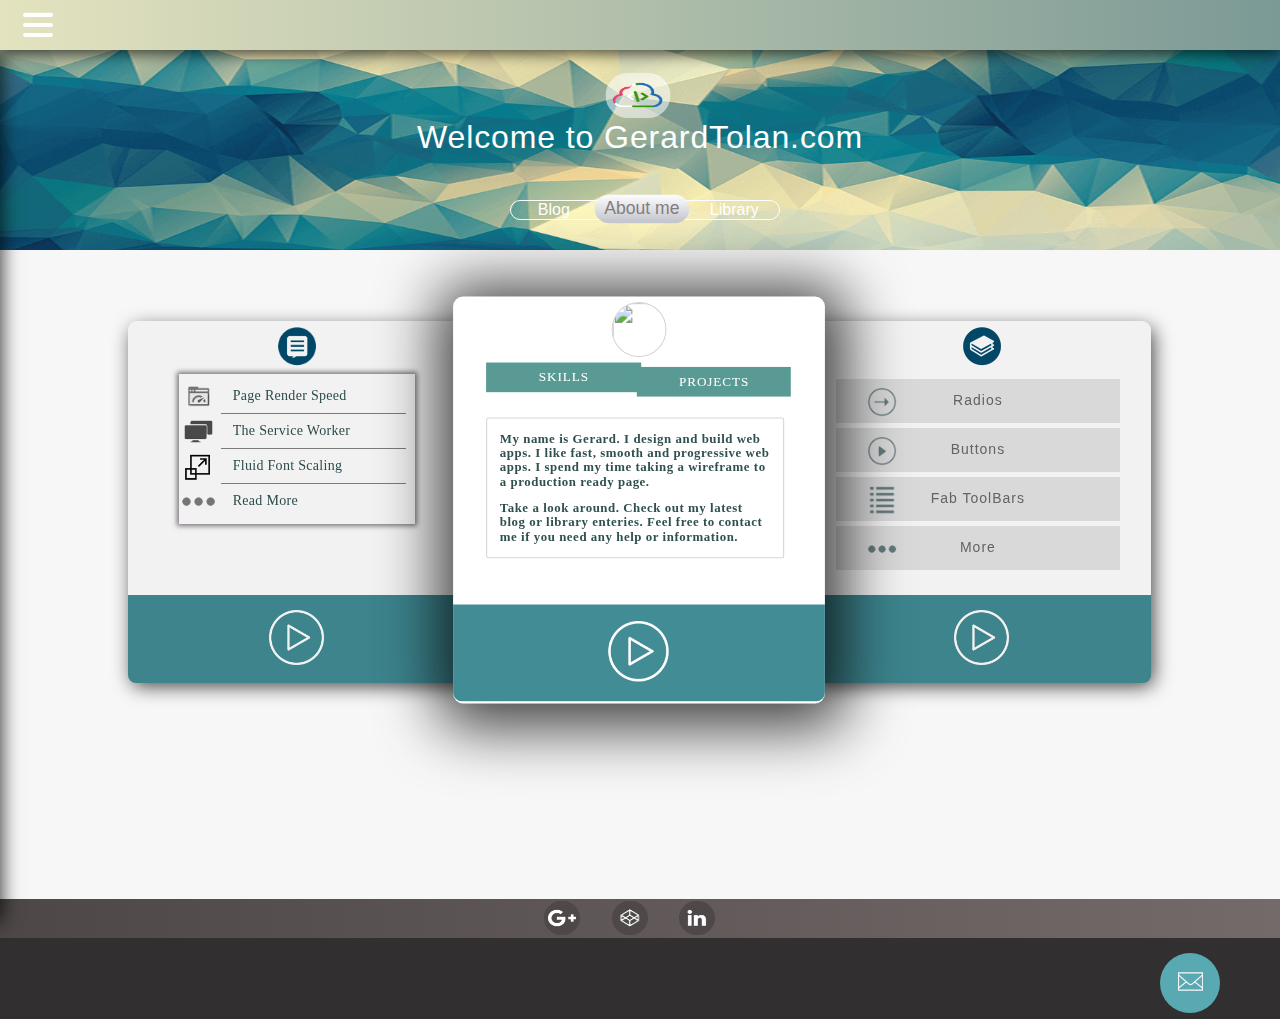
==== commit 6dd3a88e: "fix error images" ====
--- a/public/index.html
+++ b/public/index.html
@@ -1,439 +1,551 @@
 <!DOCTYPE html>
 <html lang="en">
-<head>
-	<title>Gerard Tolan</title>
-	<meta content="width=device-width, initial-scale=1.0" name="viewport">
-	<meta content="" name="description">
-	<meta content="" name="keywords">
-<!--  SW device shortcut for Safari on iOS -->
-	<meta content="yes" name="apple-mobile-web-app-capable">
-	<meta content="black-translucent" name="apple-mobile-web-app-status-bar-style">
-	<meta content="DelkoPro" name="apple-mobile-web-app-title">
-	<meta content="#303F9F" name="apple-mobile-web-app-status-bar-style">
-	<link href="images/icons/icon-152x152.png" rel="apple-touch-icon"><!-- Add to homescreen for Chrome on Android -->
-	<meta content="yes" name="mobile-web-app-capable">
-	<meta content="DelkoPro" name="application-name">
-	<meta content="#303F9F" name="theme-color">
-	<meta content="images/icons/icon-144x144.png" name="msapplication-TileImage">
-	<meta content="#2F3BA2" name="msapplication-TileColor">
-	<link href="/images/favicon5.png" rel="icon">
-	<link href="style.css" rel="stylesheet">
-    <link href="mediaQueries.css" rel="stylesheet"><!-- Tile icon for Win8 -->
-    
-	
-	<meta content="#3372DF" name="msapplication-TileColor">
-	<meta content="#303F9F" name="msapplication-navbutton-color">
-	<link href="/manifest.json" rel="manifest">
-</head>
-<body>
-	<div class="sidenav" id="mySidenav">
-		<a class="hvr-sweep-to-right" href="#" id="homeLink">Home</a> <a class="hvr-sweep-to-right" href="#" id="aboutLink">About</a> <a class="hvr-sweep-to-right" href="#" id="blogLink">Blog</a> <a class="hvr-sweep-to-right" href="#" id="libraryLink">Library</a> <a class="hvr-sweep-to-right" href="#" id="contactLink">Contact</a> <a class="infoLink icon" href="#" id="infoLink">&#9432;</a>
-		<div class="info-card" id="infoCard"></div>
-	</div>
-	<div class="topNav">
-		<div class="menu-button" id="menuButton">
-			<div class="scaleIt">
-				<a class="hamburgler" href="#toggle" id="hamburgerButton">
-				<div class="bun top"></div>
-				<div class="meat"></div>
-				<div class="bun bottom"></div></a>
-			</div>
+
+	<head>
+		<title>Gerard Tolan</title>
+		<meta content="width=device-width, initial-scale=1.0" name="viewport">
+		<meta content="" name="description">
+		<meta content="" name="keywords">
+		<!--  SW device shortcut for Safari on iOS -->
+		<meta content="yes" name="apple-mobile-web-app-capable">
+		<meta content="black-translucent" name="apple-mobile-web-app-status-bar-style">
+		<meta content="DelkoPro" name="apple-mobile-web-app-title">
+		<meta content="#303F9F" name="apple-mobile-web-app-status-bar-style">
+		<link href="images/icons/icon-152x152.png" rel="apple-touch-icon">
+		<!-- Add to homescreen for Chrome on Android -->
+		<meta content="yes" name="mobile-web-app-capable">
+		<meta content="DelkoPro" name="application-name">
+		<meta content="#303F9F" name="theme-color">
+		<meta content="images/icons/icon-144x144.png" name="msapplication-TileImage">
+		<meta content="#2F3BA2" name="msapplication-TileColor">
+		<link href="/images/favicon5.png" rel="icon">
+		<link href="style.css" rel="stylesheet">
+		<link href="mediaQueries.css" rel="stylesheet"><!-- Tile icon for Win8 -->
+
+
+		<meta content="#3372DF" name="msapplication-TileColor">
+		<meta content="#303F9F" name="msapplication-navbutton-color">
+		<link href="/manifest.json" rel="manifest">
+	</head>
+
+	<body>
+		<div class="sidenav" id="mySidenav">
+			<a class="hvr-sweep-to-right" href="#" id="homeLink">Home</a> <a class="hvr-sweep-to-right" href="#"
+				id="aboutLink">About</a> <a class="hvr-sweep-to-right" href="#" id="blogLink">Blog</a> <a
+				class="hvr-sweep-to-right" href="#" id="libraryLink">Library</a> <a class="hvr-sweep-to-right" href="#"
+				id="contactLink">Contact</a> <a class="infoLink icon" href="#" id="infoLink">&#9432;</a>
+			<div class="info-card" id="infoCard"></div>
 		</div>
-	</div>
-	<div class="homePage" id="main">
-		<div id="overlay"></div>
-		<div class="dropCircle">
-			<div class="dropCircle-center"></div>
+		<div class="topNav">
+			<div class="menu-button" id="menuButton">
+				<div class="scaleIt">
+					<a class="hamburgler" href="#toggle" id="hamburgerButton">
+						<div class="bun top"></div>
+						<div class="meat"></div>
+						<div class="bun bottom"></div>
+					</a>
+				</div>
+			</div>
 		</div>
-		<div class="dropCircle-right">
-			<div class="dropCircleInner-right"></div>
+		<div class="homePage" id="main">
+			<div id="overlay"></div>
+			<div class="dropCircle">
+				<div class="dropCircle-center"></div>
+			</div>
+			<div class="dropCircle-right">
+				<div class="dropCircleInner-right"></div>
+			</div>
+			<div class="feature one" id="featOne"></div>
+			<div class="featOneText">
+				I'm a menu button! Use me to navigate easily!<br>
+			</div>
+			<div class="feature two" id="featTwo"></div>
+			<div class="highlight" id="highlightDiv"></div>
+			<div class="highlight-text" id="highlightText"></div>
+			<div class="jumbotron-header">
+				<h2 class="header-text welcome"><img class="icon icon-header-text" id="homeImage"
+						src="images/iconHead.png"><span id="headerText">Welcome to GerardTolan.com</span></h2>
+				<div class="tabs">
+					<div class="tabTwo">
+						About me
+					</div>
+					<div class="tabOne">
+						Blog
+					</div>
+					<div class="tabOne">
+						About me
+					</div>
+					<div class="tabOne">
+						Library
+					</div>
+				</div>
+			</div>
+			<div class="container card-container" id="cardContainer">
+				<div class="cardOuter">
+					<div class="card" id="blogCard">
+						<img class="blogIconHead" src="images/blogIcon.png">
+						<ul class="blogList" id="blog-posts">
+							<li>
+								<img class="list-Icon" src="images/pageSpeed.png">Page Render Speed <button
+									class="openBlogIcon">&#8690;</button> <button class="closeBlogButton"
+									id="closeActivePostButton">-</button>
+								<p class="blogPara" id="criticalRenderBlog"></p>
+							</li>
+							<li>
+								<img class="list-Icon" src="images/serviceWorkerIcon.png"> The Service Worker <button
+									class="openBlogIcon">&#8690;</button><button class="closeBlogButton"
+									id="closeActivePostButton">-</button>
+								<p class="blogPara" id="serviceWorkerBlog"></p>
+							</li>
+							<li>
+								<img class="list-Icon" src="images/scaleIcon.png">Fluid Font Scaling <button
+									class="openBlogIcon">&#8690;</button><button class="closeBlogButton"
+									id="closeActivePostButton">-</button>
+								<p class="blogPara" id="fluidfontBlog"></p>
+							</li>
+							<li class="hiddenOnHome">
+								<img class="list-Icon" src="images/jsAnimIcon.png">Animation Performance <button
+									class="openBlogIcon">&#8690;</button> <button class="closeBlogButton"
+									id="closeActivePostButton">-</button>
+								<p class="blogPara" id="jsAnimationBlog"> </p>
+							</li>
+
+							<li class="hiddenOnHome">
+								<img class="list-Icon" src="images/dragIcon.png">html5 drag 'n' drop <button
+									class="openBlogIcon">&#8690;</button> <button class="closeBlogButton"
+									id="closeActivePostButton">-</button>
+								<p class="blogPara" id="dragndropBlog"></p>
+							</li>
+
+							<li class="moreButton">
+								<img class="list-Icon" src="images/moreIcon.png"> Read More <button
+									class="openBlogIcon">&#8690;</button><button class="closeBlogButton"
+									id="closeActivePostButton">-</button>
+								<p class="blogPara"><img class="list-Icon" src="images/scalingIcon.png">Smoooth
+									animation</p>
+								<p class="blogPara" id="jsAnimation"></p>
+							</li>
+
+						</ul><button class=" close-card icon right" id="blogCardCloseButton">&times;</button>
+						<div class="card-footer">
+							<button class="ripple box card-button no-img" id="blogCardOpenButton"><img class="card-icon"
+									src="images/playIcon.png"> <span></span></button>
+						</div>
+					</div>
+				</div>
+				<div class="cardOuter">
+					<div class="card card-active card-main" id="aboutCard">
+						<img class="profile-round" src="images/gtprof.png"> <button class="close-card icon right"
+							id="aboutCardCloseButton">&times;</button>
+						<div class="message">
+							<h3 class="messageHead">My name is Gerard. I design and build web apps. I like fast, smooth
+								and progressive web apps. I spend my time taking a wireframe to a production ready page.
+							</h3>
+							<h3 class="messageMid">Take a look around. Check out my latest blog or library enteries.
+								Feel free to contact me if you need any help or information.</h3>
+							<h3 class="messageEnd">This page is built with native JS, no other external libraries were
+								used</h3>
+						</div><br>
+						<div id="skills">
+							<button class="header-button" id="skillsButton">Skills</button>
+							<div class="qualifications" id="qualifications">
+								<div class="tab">
+									<button class="tablinks hvr-underline-from-center" id="defaultOpenSkills"
+										onclick="openSkill(event, 'Code')">Code</button> <button
+										class="tablinks hvr-underline-from-center"
+										onclick="openSkill(event, 'Tools')">Tools</button> <button
+										class="tablinks hvr-underline-from-center"
+										onclick="openSkill(event, 'DBs')">DBs</button>
+								</div>
+								<div class="tabcontent" id="Code"><span class="topright"
+										onclick="this.parentElement.style.display='none'">x</span> <img class="List"
+										src="images/skillsOne.png"></div>
+								<div class="tabcontent" id="Tools"><span class="topright"
+										onclick="this.parentElement.style.display='none'">x</span> <img class="List"
+										src="images/tools.png"></div>
+								<div class="tabcontent" id="DBs"><span class="topright"
+										onclick="this.parentElement.style.display='none'">x</span> <img class="List"
+										src="images/dataBases.png"></div>
+							</div>
+						</div>
+						<div id="projects">
+							<button class="header-button" id="projectsButton">Projects</button>
+							<div class="qualifications" id="projectTable">
+								<div class="tab">
+									<button class="tablinks hvr-underline-from-center" id="defaultOpenProjects"
+										onclick="openProject(event, 'Current')">Current</button> <button
+										class="tablinks hvr-underline-from-center"
+										onclick="openProject(event, 'Previous')">Previous</button> <button
+										class="tablinks hvr-underline-from-center"
+										onclick="openProject(event, 'Future')">Future</button>
+								</div>
+								<div class="tabcontent" id="Current">
+									<span class="topright" onclick="this.parentElement.style.display='none'">x</span>
+									<img class="List Project" src="images/delkoproExample.png">
+									<h3 class="compHeader">DelkoPro &#x1f517;</h3>
+									<p class="compPara">Compare all your favourite delivery services..</p>
+								</div>
+								<div class="tabcontent" id="Previous">
+									<span class="topright" onclick="this.parentElement.style.display='none'">x</span>
+									<div class="slideshow-container">
+										<div class="mySlides fade">
+											<div class="numbertext">
+												1 / 3
+											</div><img class="List Project" src="images/fluxcard.png">
+											<h3 class="compHeader slider">FluxCard</h3>
+											<p class="compPara slider">Change your payment card number with every
+												purchase..</p>
+										</div>
+										<div class="mySlides fade">
+											<div class="numbertext">
+												2 / 3
+											</div><img class="List Project" src="images/tyd24.png">
+											<h3 class="compHeader slider">toYourDoor24</h3>
+											<p class="compPara slider">24 hour grocery delivery service..</p>
+										</div>
+										<div class="mySlides fade">
+											<div class="numbertext">
+												3 / 3
+											</div><img class="List Project" src="images/orderin24.png">
+											<h3 class="compHeader slider">orderin24</h3>
+											<p class="compPara slider">collection of local products for sale..</p>
+										</div><a class="prev" onclick="plusSlides(-1)">&#10094;</a> <a class="next"
+											onclick="plusSlides(1)">&#10095;</a>
+									</div><br>
+									<div class="dotDiv" style="text-align:center">
+										<span class="dot" onclick="currentSlide(1)"></span> <span class="dot"
+											onclick="currentSlide(2)"></span> <span class="dot"
+											onclick="currentSlide(3)"></span>
+									</div>
+								</div>
+								<div class="tabcontent" id="Future">
+									<span class="topright" onclick="this.parentElement.style.display='none'">x</span>
+									<img class="List Project" src="images/movpay.png">
+									<h3 class="compHeader">MovPay</h3>
+									<p class="compPara">Pay for anything with your phone credit..</p>
+								</div>
+							</div>
+						</div>
+						<div id="education">
+							<button class="expandButton header-button">Education</button>
+							<div class="education">
+								<button class="accordion accBut">University</button>
+								<div class="panel">
+									<div class="list-edu">
+										<div class="icon-edu"><img class="uni-icon" src="images/notting.png"></div>
+										<div class="location-edu">
+											BA Business &amp; Law Degree 2.1
+										</div>
+										<div class="misc-edu uni-grade"><img class="uni-grade" src="images/certif.png">
+										</div>
+									</div>
+									<div class="list-edu">
+										<div class="icon-edu"><img class="uni-icon" src="images/frontEnddip.png"></div>
+										<div class="location-edu">
+											Frontend Design Diploma
+										</div>
+										<div class="misc-edu uni-grade"><img class="uni-grade" src="images/certif.png">
+										</div>
+									</div>
+									<div class="list-edu">
+										<div class="icon-edu"><img class="uni-icon" src="images/iabspain.png"></div>
+										<div class="location-edu">
+											Digital Marketing Diploma
+										</div>
+										<div class="misc-edu uni-grade"><img class="uni-grade" src="images/certif.png">
+										</div>
+									</div>
+									<div class="list-edu">
+										<div class="icon-edu"><img class="uni-icon" src="images/photoshop.png"></div>
+										<div class="location-edu">
+											Photoshop Certified
+										</div>
+										<div class="misc-edu uni-grade"><img class="uni-grade" src="images/certif.png">
+										</div>
+									</div>
+								</div><button class="accordion accBut">E-Learning</button>
+								<div class="panel">
+
+									<div class="list-edu">
+										<div class="icon-edu"><img class="uni-icon" src="images/alison.png"></div>
+										<div class="location-edu">
+											Business Inteligence Diploma
+										</div>
+										<div class="misc-edu uni-grade"><img class="uni-grade" src="images/certif.png">
+										</div>
+									</div>
+									<div class="list-edu">
+										<div class="icon-edu"><img class="uni-icon" src="images/alison.png"></div>
+										<div class="location-edu">
+											Customer Service Diploma
+										</div>
+										<div class="misc-edu uni-grade"><img class="uni-grade" src="images/certif.png">
+										</div>
+									</div>
+									<div class="list-edu">
+										<div class="icon-edu"><img class="uni-icon" src="images/udacityIco.png"></div>
+										<div class="location-edu">
+											Offline Web Applications
+										</div>
+										<div class="misc-edu uni-grade"><img class="uni-grade" src="images/certif.png">
+										</div>
+									</div>
+								</div>
+							</div>
+						</div>
+						<div id="history">
+							<button class="expandButton header-button">Roles</button>
+							<div class="qualifications roles" id="qualifications">
+								<button class="accordion accBut">Web Design</button>
+								<div class="panel">
+									<div class="list-edu">
+										<div class="icon-edu"><img class="uni-icon" src="images/photoshop.png"></div>
+										<div class="location-edu">
+											Design &amp; Wireframe
+										</div>
+										<div class="misc-edu uni-grade"><img class="uni-grade"
+												src="images/briefcase2.png"></div>
+									</div>
+									<div class="list-edu">
+										<div class="icon-edu"><img class="uni-icon" src="images/seoIco3.png"></div>
+										<div class="location-edu">
+											Marketing &amp; SEO
+										</div>
+										<div class="misc-edu uni-grade"><img class="uni-grade"
+												src="images/briefcase2.png"></div>
+									</div>
+									<div class="list-edu">
+										<div class="icon-edu"><img class="uni-icon" src="images/3dAnim.png"></div>
+										<div class="location-edu">
+											Animations
+										</div>
+										<div class="misc-edu uni-grade"><img class="uni-grade"
+												src="images/briefcase2.png"></div>
+									</div>
+								</div><button class="accordion accBut">Programming</button>
+								<div class="panel">
+									<div class="list-edu">
+										<div class="icon-edu"><img class="uni-icon" src="images/meanIcon.png"></div>
+										<div class="location-edu">
+											Mean Stack Developer
+										</div>
+										<div class="misc-edu uni-grade"><img class="uni-grade"
+												src="images/briefcase2.png"></div>
+									</div>
+									<div class="list-edu">
+										<div class="icon-edu"><img class="uni-icon" src="images/lampIcon.jpg"></div>
+										<div class="location-edu">
+											Lamp Stack Developer
+										</div>
+										<div class="misc-edu uni-grade"><img class="uni-grade"
+												src="images/briefcase2.png"></div>
+									</div>
+									<div class="list-edu">
+										<div class="icon-edu"><img class="uni-icon" src="images/pwaApp.png"></div>
+										<div class="location-edu">
+											Progressive Web App Development
+										</div>
+										<div class="misc-edu uni-grade"><img class="uni-grade"
+												src="images/briefcase2.png"></div>
+									</div>
+									<div class="list-edu">
+										<div class="icon-edu"><img class="uni-icon" src="images/consult.png"></div>
+										<div class="location-edu">
+											Consulting
+										</div>
+										<div class="misc-edu uni-grade"><img class="uni-grade"
+												src="images/briefcase2.png"></div>
+									</div>
+								</div><button class="accordion accBut">Business Development</button>
+								<div class="panel">
+									<div class="list-edu">
+										<div class="icon-edu"><img class="uni-icon" src="images/strategyIco4.png"></div>
+										<div class="location-edu">
+											Business Strategy
+										</div>
+										<div class="misc-edu uni-grade"><img class="uni-grade"
+												src="images/briefcase2.png"></div>
+									</div>
+									<div class="list-edu">
+										<div class="icon-edu"><img class="uni-icon" src="images/kpiIco5.png"></div>
+										<div class="location-edu">
+											KPI data management
+										</div>
+										<div class="misc-edu uni-grade"><img class="uni-grade"
+												src="images/briefcase2.png"></div>
+									</div>
+								</div>
+							</div>
+						</div>
+						<div class="card-footer">
+							<button class="ripple box card-button no-img" id="aboutCardOpen"><img class="card-icon"
+									src="images/playIcon.png"> <span></span></button>
+						</div>
+					</div>
+				</div>
+				<div class="cardOuter">
+					<div class="card" id="libraryCard">
+						<img class="blogIconHead" src="images/libraryIcon.png"> <button class="close-card icon right"
+							id="libraryCardCloseButton">&times;</button>
+						<ul class="libListUL" id="libraryList">
+							<li>
+								<button class="accordion libList" style=""><img class="iconLib"
+										src="images/sideNavIc.png">Radios</button>
+								<div class="panel library">
+									<h4>Radio Button with Ripple</h4>
+									<div class="list-library radioButtons">
+										<ul class="radios">
+											<li class="radio-list radios"><label class="label"><input
+														class="option-input radio" name="example" type="radio">
+													Option</label></li>
+											<li class="radio-list radios"><label class="label"><input
+														class="option-input radio" name="example" type="radio">
+													Option</label></li>
+										</ul>
+									</div>
+								</div>
+							</li>
+							<li></li>
+							<li>
+								<button class="accordion libList"><img class="iconLib"
+										src="images/buttonIcon2.png">Buttons</button>
+								<div class="panel library">
+									<h4>Raised Buttons with fluid typography</h4>
+									<div class="list-library">
+										<button class="raised button-basic">basic</button> <button
+											class="raised button-primary">primary</button> <button
+											class="raised buttonSam button-CodePen">button</button> <button
+											class="raised button-success dark radialOut">success</button> <button
+											class="raised button-alert button-danger"
+											id="danger"><span>Hover</span></button>
+									</div><br>
+								</div>
+							</li>
+							<li class="extra-library">
+								<button class="accordion libList"><img class="iconLib" src="images/buttonIcon2.png">Fab
+									Buttons</button>
+								<div class="panel library">
+									<h4>Fab Buttons with ripple shadow touch</h4>
+									<div class="list-library fabButtons">
+										<button class="fab-blue-ripple">&times;</button> <button
+											class="successFab fabMargin" id="successFabGreen"><img class="img-fab mess"
+												src="images/messIconThree.png"></button>
+									</div>
+								</div>
+							</li>
+							<li>
+								<button class="accordion libList" id="fabPanelButton"><img class="iconLib"
+										src="images/listIcon.png"> Fab ToolBars</button>
+								<div class="panel library" id="fabPanel">
+									<div class="list-library">
+										<h4>Fab expand to Toolbar</h4><button class="fab-round fab-icon"
+											id="fabTool"><img class="img-fab toolBar" src="images/homeIco3.png"> <img
+												class="img-fab toolBar fabToolBarImg hiddentool" id="iconOne"
+												src="images/linkedinIcon2.png"> <img
+												class="img-fab toolBar fabToolBarImg hiddentool" id="iconTwo"
+												src="images/googleplusIcon.png"></button>
+										<h4>Fab button pop-out to Toolbar</h4><button class="fab-round fab-icon gradBGC"
+											id="fabToolTwo"><img class="img-fab toolBar" src="images/homeIco3.png">
+											<button class="fabButtonOne" id="fabButtonOne"><img
+													class="img-fab toolBar fabToolBarImg hiddentool" id="fabTwoIconOne"
+													src="images/linkedinIcon2.png"></button> <button
+												class="fabButtonOne" id="fabButtonTwo"><img
+													class="img-fab toolBar fabToolBarImg hiddentool" id="fabTwoIconTwo"
+													src="images/googleplusIcon.png"></button></button>
+									</div>
+								</div>
+							</li>
+							<li>
+								<div class="extra-library">
+									<button class="accordion libList"><img class="accordion iconLib"
+											src="images/dialogIcon.png">Dialogs || Modals</button>
+									<div class="panel library">
+										<button class="raised button-alert button-success dark radialOut"
+											id="openCircleRight"><span>Open Right</span></button> <button
+											class="raised button-alert button-danger" id="openCircle"><span>Open
+												Top</span></button>
+									</div>
+								</div>
+							</li>
+							<li>
+								<div class="extra-library">
+									<button class="accordion libList"><img class="accordion iconLib"
+											src="images/3dAnim.png">Animation</button>
+									<div class="panel library">
+										<button class="raised button-success dark radialOut" id="openAnimOne">Menu
+											Highlight</button> <button
+											class="raised button-alert button-danger welcomeAnimBut"
+											id="welcomeAnimButton"><span>Welcome</span></button>
+									</div>
+								</div>
+							</li>
+							<li class="moreButton"><button class="accordion libList"><img class="accordion iconLib"
+										src="images/moreIcon.png">More</button></li>
+						</ul><button class="ripple box card-button no-img" id="libraryCardOpen"><img class="card-icon"
+								src="images/playIcon.png"> <span></span></button>
+					</div>
+				</div>
+			</div>
 		</div>
-		<div class="feature one" id="featOne"></div>
-		<div class="featOneText">
-			I'm a menu button! Use me to navigate easily!<br>
+		<footer>
+			<div class="footer-top">
+				<a class="footer-icon" href="googleplus.com" target="_blank"><img class="footer-icon-img"
+						src="images/googleplusIcon.png"></a> <a class="footer-icon" href="https://codepen.io/gtolan/"
+					target="_blank"><img class="footer-icon-img" src="images/codepenIcon.png"></a> <a
+					class="footer-icon" href="https://www.linkedin.com/in/gerardtolan/" target="_blank"><img
+						class="footer-icon-img" src="images/linkedinIcon2.png"></a>
+			</div><button class="round-button fab-icon" id="messageFabButton"><img class="icon"
+					src="images/mailIcon.png"></button>
+			<div class="footer-end"></div>
+		</footer>
+		<div id="messageContainer">
+			<div class="message-container" id="message-container">
+				<div class="spacing">
+					<div class="close-card message-icon-right" id="closeMessageCard"
+						onclick="MyApp.prototype.closeMess();">
+						&times;
+					</div>
+					<form class="messageForm" id="messageForm" name="messageForm">
+						<div class="message-panel">
+							<div class="input-label" id="subjectLabel">
+								Subject
+							</div><input class="input-subject" name="subject" type="text">
+						</div>
+						<div class="message-panel">
+							<div class="input-label" id="emailLabel">
+								Email
+							</div><input class="input-subject" name="email" type="text">
+						</div>
+						<div class="message-panel messInput">
+							<div class="input-label input-message message-label">
+								Message
+							</div>
+							<textarea class="input-subject message-textarea" cols="50" name="message"
+								rows="6"></textarea>
+						</div><button class="send-message-button" id="sendMessageButton">SEND</button>
+					</form>
+				</div>
+			</div>
 		</div>
-		<div class="feature two" id="featTwo"></div>
-		<div class="highlight" id="highlightDiv"></div>
-		<div class="highlight-text" id="highlightText"></div>
-		<div class="jumbotron-header">
-			<h2 class="header-text welcome"><img class="icon icon-header-text" id="homeImage" src="images/iconHead.png"><span id="headerText">Welcome to GerardTolan.com</span></h2>
-			<div class="tabs">
-				<div class="tabTwo">
-					About me
-				</div>
-				<div class="tabOne">
-					Blog
-				</div>
-				<div class="tabOne">
-					About me
-				</div>
-				<div class="tabOne">
-					Library
-				</div>
-			</div>
-		</div>
-		<div class="container card-container" id="cardContainer">
-			<div class="cardOuter">
-				<div class="card" id="blogCard">
-					<img class="blogIconHead" src="/images/blogIconImg.png">
-					<ul class="blogList" id="blog-posts">
-						<li>
-							<img class="list-Icon" src="images/pageSpeed.png">Page Render Speed <button class="openBlogIcon">&#8690;</button> <button class="closeBlogButton" id="closeActivePostButton">-</button>
-							<p class="blogPara" id="criticalRenderBlog"></p>
-						</li>
-						<li>
-							<img class="list-Icon" src="images/serviceWorkerIcon.png"> The Service Worker <button class="openBlogIcon">&#8690;</button><button class="closeBlogButton" id="closeActivePostButton">-</button>
-							<p class="blogPara" id="serviceWorkerBlog"></p>
-						</li>
-						<li>
-							<img class="list-Icon" src="images/scaleIcon.png">Fluid Font Scaling <button class="openBlogIcon">&#8690;</button><button class="closeBlogButton" id="closeActivePostButton">-</button>
-							<p class="blogPara" id="fluidfontBlog"></p>
-						</li>
-						<li class="hiddenOnHome">
-							<img class="list-Icon" src="images/jsAnimIcon.png">Animation Performance <button class="openBlogIcon">&#8690;</button> <button class="closeBlogButton" id="closeActivePostButton">-</button>
-							<p class="blogPara" id="jsAnimationBlog"> </p>
-						</li>
-                        
-                        <li class="hiddenOnHome">
-							<img class="list-Icon" src="images/dragIcon.png">html5 drag 'n' drop <button class="openBlogIcon">&#8690;</button> <button class="closeBlogButton" id="closeActivePostButton">-</button>
-							<p class="blogPara" id="dragndropBlog"></p>
-						</li>
-                        
-						<li class="moreButton">
-							<img class="list-Icon" src="images/moreIcon.png"> Read More <button class="openBlogIcon">&#8690;</button><button class="closeBlogButton" id="closeActivePostButton">-</button>
-							<p class="blogPara"><img class="list-Icon" src="images/scalingIcon.png">Smoooth animation</p>
-							<p class="blogPara" id="jsAnimation"></p>
-						</li>
-						
-					</ul><button class=" close-card icon right" id="blogCardCloseButton">&times;</button>
-					<div class="card-footer">
-						<button class="ripple box card-button no-img" id="blogCardOpenButton"><img class="card-icon" src="images/playIcon.png"> <span></span></button>
-					</div>
-				</div>
-			</div>
-			<div class="cardOuter">
-				<div class="card card-active card-main" id="aboutCard">
-					<img class="profile-round" src="images/gtprof.png"> <button class="close-card icon right" id="aboutCardCloseButton">&times;</button>
-					<div class="message">
-						<h3 class="messageHead">My name is Gerard. I design and build web apps. I like fast, smooth and progressive web apps. I spend my time taking a wireframe to a production ready page.</h3>
-						<h3 class="messageMid">Take a look around. Check out my latest blog or library enteries. Feel free to contact me if you need any help or information.</h3>
-						<h3 class="messageEnd">This page is built with native JS, no other external libraries were used</h3>
-					</div><br>
-					<div id="skills">
-						<button class="header-button" id="skillsButton">Skills</button>
-						<div class="qualifications" id="qualifications">
-							<div class="tab">
-								<button class="tablinks hvr-underline-from-center" id="defaultOpenSkills" onclick="openSkill(event, 'Code')">Code</button> <button class="tablinks hvr-underline-from-center" onclick="openSkill(event, 'Tools')">Tools</button> <button class="tablinks hvr-underline-from-center" onclick="openSkill(event, 'DBs')">DBs</button>
-							</div>
-							<div class="tabcontent" id="Code"><span class="topright" onclick="this.parentElement.style.display='none'">x</span> <img class="List" src="images/skillsOne.png"></div>
-							<div class="tabcontent" id="Tools"><span class="topright" onclick="this.parentElement.style.display='none'">x</span> <img class="List" src="images/tools.png"></div>
-							<div class="tabcontent" id="DBs"><span class="topright" onclick="this.parentElement.style.display='none'">x</span> <img class="List" src="images/dataBases.png"></div>
-						</div>
-					</div>
-					<div id="projects">
-						<button class="header-button" id="projectsButton">Projects</button>
-						<div class="qualifications" id="projectTable">
-							<div class="tab">
-								<button class="tablinks hvr-underline-from-center" id="defaultOpenProjects" onclick="openProject(event, 'Current')">Current</button> <button class="tablinks hvr-underline-from-center" onclick="openProject(event, 'Previous')">Previous</button> <button class="tablinks hvr-underline-from-center" onclick="openProject(event, 'Future')">Future</button>
-							</div>
-							<div class="tabcontent" id="Current">
-								<span class="topright" onclick="this.parentElement.style.display='none'">x</span> <img class="List Project" src="images/delkoproExample.png">
-								<h3 class="compHeader">DelkoPro &#x1f517;</h3>
-								<p class="compPara">Compare all your favourite delivery services..</p>
-							</div>
-							<div class="tabcontent" id="Previous">
-								<span class="topright" onclick="this.parentElement.style.display='none'">x</span>
-								<div class="slideshow-container">
-									<div class="mySlides fade">
-										<div class="numbertext">
-											1 / 3
-										</div><img class="List Project" src="images/fluxcard.png">
-										<h3 class="compHeader slider">FluxCard</h3>
-										<p class="compPara slider">Change your payment card number with every purchase..</p>
-									</div>
-									<div class="mySlides fade">
-										<div class="numbertext">
-											2 / 3
-										</div><img class="List Project" src="images/tyd24.png">
-										<h3 class="compHeader slider">toYourDoor24</h3>
-										<p class="compPara slider">24 hour grocery delivery service..</p>
-									</div>
-									<div class="mySlides fade">
-										<div class="numbertext">
-											3 / 3
-										</div><img class="List Project" src="images/orderin24.png">
-										<h3 class="compHeader slider">orderin24</h3>
-										<p class="compPara slider">collection of local products for sale..</p>
-									</div><a class="prev" onclick="plusSlides(-1)">&#10094;</a> <a class="next" onclick="plusSlides(1)">&#10095;</a>
-								</div><br>
-								<div class="dotDiv" style="text-align:center">
-									<span class="dot" onclick="currentSlide(1)"></span> <span class="dot" onclick="currentSlide(2)"></span> <span class="dot" onclick="currentSlide(3)"></span>
-								</div>
-							</div>
-							<div class="tabcontent" id="Future">
-								<span class="topright" onclick="this.parentElement.style.display='none'">x</span> <img class="List Project" src="images/movpay.png">
-								<h3 class="compHeader">MovPay</h3>
-								<p class="compPara">Pay for anything with your phone credit..</p>
-							</div>
-						</div>
-					</div>
-					<div id="education">
-						<button class="expandButton header-button">Education</button>
-						<div class="education">
-							<button class="accordion accBut">University</button>
-							<div class="panel">
-								<div class="list-edu">
-									<div class="icon-edu"><img class="uni-icon" src="images/notting.png"></div>
-									<div class="location-edu">
-										BA Business &amp; Law Degree 2.1
-									</div>
-									<div class="misc-edu uni-grade"><img class="uni-grade" src="images/certif.png"></div>
-								</div>
-                                <div class="list-edu">
-									<div class="icon-edu"><img class="uni-icon" src="images/frontEnddip.png"></div>
-									<div class="location-edu">
-										Frontend Design Diploma
-									</div>
-									<div class="misc-edu uni-grade"><img class="uni-grade" src="images/certif.png"></div>
-								</div>
-								<div class="list-edu">
-									<div class="icon-edu"><img class="uni-icon" src="images/iabspain.png"></div>
-									<div class="location-edu">
-										Digital Marketing Diploma
-									</div>
-									<div class="misc-edu uni-grade"><img class="uni-grade" src="images/certif.png"></div>
-								</div>
-								<div class="list-edu">
-									<div class="icon-edu"><img class="uni-icon" src="images/photoshop.png"></div>
-									<div class="location-edu">
-										Photoshop Certified
-									</div>
-									<div class="misc-edu uni-grade"><img class="uni-grade" src="images/certif.png"></div>
-								</div>
-							</div><button class="accordion accBut">E-Learning</button>
-							<div class="panel">
-								
-								<div class="list-edu">
-									<div class="icon-edu"><img class="uni-icon" src="images/alison.png"></div>
-									<div class="location-edu">
-										Business Inteligence Diploma
-									</div>
-									<div class="misc-edu uni-grade"><img class="uni-grade" src="images/certif.png"></div>
-								</div>
-								<div class="list-edu">
-									<div class="icon-edu"><img class="uni-icon" src="images/alison.png"></div>
-									<div class="location-edu">
-										Customer Service Diploma
-									</div>
-									<div class="misc-edu uni-grade"><img class="uni-grade" src="images/certif.png"></div>
-								</div>
-								<div class="list-edu">
-									<div class="icon-edu"><img class="uni-icon" src="images/udacityIco.png"></div>
-									<div class="location-edu">
-										Offline Web Applications
-									</div>
-									<div class="misc-edu uni-grade"><img class="uni-grade" src="images/certif.png"></div>
-								</div>
-							</div>
-						</div>
-					</div>
-					<div id="history">
-						<button class="expandButton header-button">Roles</button>
-						<div class="qualifications roles" id="qualifications">
-							<button class="accordion accBut">Web Design</button>
-							<div class="panel">
-								<div class="list-edu">
-									<div class="icon-edu"><img class="uni-icon" src="images/photoshop.png"></div>
-									<div class="location-edu">
-										Design &amp; Wireframe
-									</div>
-									<div class="misc-edu uni-grade"><img class="uni-grade" src="images/briefcase2.png"></div>
-								</div>
-								<div class="list-edu">
-									<div class="icon-edu"><img class="uni-icon" src="images/seoIco3.png"></div>
-									<div class="location-edu">
-										Marketing &amp; SEO
-									</div>
-									<div class="misc-edu uni-grade"><img class="uni-grade" src="images/briefcase2.png"></div>
-								</div>
-								<div class="list-edu">
-									<div class="icon-edu"><img class="uni-icon" src="images/3dAnim.png"></div>
-									<div class="location-edu">
-										Animations
-									</div>
-									<div class="misc-edu uni-grade"><img class="uni-grade" src="images/briefcase2.png"></div>
-								</div>
-							</div><button class="accordion accBut">Programming</button>
-							<div class="panel">
-								<div class="list-edu">
-									<div class="icon-edu"><img class="uni-icon" src="images/meanIcon.png"></div>
-									<div class="location-edu">
-										Mean Stack Developer
-									</div>
-									<div class="misc-edu uni-grade"><img class="uni-grade" src="images/briefcase2.png"></div>
-								</div>
-								<div class="list-edu">
-									<div class="icon-edu"><img class="uni-icon" src="images/lampIcon.jpg"></div>
-									<div class="location-edu">
-										Lamp Stack Developer
-									</div>
-									<div class="misc-edu uni-grade"><img class="uni-grade" src="images/briefcase2.png"></div>
-								</div>
-								<div class="list-edu">
-									<div class="icon-edu"><img class="uni-icon" src="images/pwaApp.png"></div>
-									<div class="location-edu">
-										Progressive Web App Development
-									</div>
-									<div class="misc-edu uni-grade"><img class="uni-grade" src="images/briefcase2.png"></div>
-								</div>
-								<div class="list-edu">
-									<div class="icon-edu"><img class="uni-icon" src="images/consult.png"></div>
-									<div class="location-edu">
-										Consulting
-									</div>
-									<div class="misc-edu uni-grade"><img class="uni-grade" src="images/briefcase2.png"></div>
-								</div>
-							</div><button class="accordion accBut">Business Development</button>
-							<div class="panel">
-								<div class="list-edu">
-									<div class="icon-edu"><img class="uni-icon" src="images/strategyIco4.png"></div>
-									<div class="location-edu">
-										Business Strategy
-									</div>
-									<div class="misc-edu uni-grade"><img class="uni-grade" src="images/briefcase2.png"></div>
-								</div>
-								<div class="list-edu">
-									<div class="icon-edu"><img class="uni-icon" src="images/kpiIco5.png"></div>
-									<div class="location-edu">
-										KPI data management
-									</div>
-									<div class="misc-edu uni-grade"><img class="uni-grade" src="images/briefcase2.png"></div>
-								</div>
-							</div>
-						</div>
-					</div>
-					<div class="card-footer">
-						<button class="ripple box card-button no-img" id="aboutCardOpen"><img class="card-icon" src="images/playIcon.png"> <span></span></button>
-					</div>
-				</div>
-			</div>
-			<div class="cardOuter">
-				<div class="card" id="libraryCard">
-					<img class="blogIconHead" src="images/libraryIcon.png"> <button class="close-card icon right" id="libraryCardCloseButton">&times;</button>
-					<ul class="libListUL" id="libraryList">
-						<li>
-							<button class="accordion libList" style=""><img class="iconLib" src="images/sideNavIc.png">Radios</button>
-							<div class="panel library">
-								<h4>Radio Button with Ripple</h4>
-								<div class="list-library radioButtons">
-									<ul class="radios">
-										<li class="radio-list radios"><label class="label"><input class="option-input radio" name="example" type="radio"> Option</label></li>
-										<li class="radio-list radios"><label class="label"><input class="option-input radio" name="example" type="radio"> Option</label></li>
-									</ul>
-								</div>
-							</div>
-						</li>
-						<li></li>
-						<li>
-							<button class="accordion libList"><img class="iconLib" src="images/buttonIcon2.png">Buttons</button>
-							<div class="panel library">
-								<h4>Raised Buttons with fluid typography</h4>
-								<div class="list-library">
-									<button class="raised button-basic">basic</button> <button class="raised button-primary">primary</button> <button class="raised buttonSam button-CodePen">button</button> <button class="raised button-success dark radialOut">success</button> <button class="raised button-alert button-danger" id="danger"><span>Hover</span></button>
-								</div><br>
-							</div>
-						</li>
-						<li class="extra-library">
-							<button class="accordion libList"><img class="iconLib" src="images/buttonIcon2.png">Fab Buttons</button>
-							<div class="panel library">
-								<h4>Fab Buttons with ripple shadow touch</h4>
-								<div class="list-library fabButtons">
-									<button class="fab-blue-ripple">&times;</button> <button class="successFab fabMargin" id="successFabGreen"><img class="img-fab mess" src="images/messIconThree.png"></button>
-								</div>
-							</div>
-						</li>
-						<li>
-							<button class="accordion libList" id="fabPanelButton"><img class="iconLib" src="images/listIcon.png"> Fab ToolBars</button>
-							<div class="panel library" id="fabPanel">
-								<div class="list-library">
-									<h4>Fab expand to Toolbar</h4><button class="fab-round fab-icon" id="fabTool"><img class="img-fab toolBar" src="images/homeIco3.png"> <img class="img-fab toolBar fabToolBarImg hiddentool" id="iconOne" src="images/linkedinIcon2.png"> <img class="img-fab toolBar fabToolBarImg hiddentool" id="iconTwo" src="images/googleplusIcon.png"></button>
-									<h4>Fab button pop-out to Toolbar</h4><button class="fab-round fab-icon gradBGC" id="fabToolTwo"><img class="img-fab toolBar" src="images/homeIco3.png"> <button class="fabButtonOne" id="fabButtonOne"><img class="img-fab toolBar fabToolBarImg hiddentool" id="fabTwoIconOne" src="images/linkedinIcon2.png"></button> <button class="fabButtonOne" id="fabButtonTwo"><img class="img-fab toolBar fabToolBarImg hiddentool" id="fabTwoIconTwo" src="images/googleplusIcon.png"></button></button>
-								</div>
-							</div>
-						</li>
-						<li>
-							<div class="extra-library">
-								<button class="accordion libList"><img class="accordion iconLib" src="images/dialogIcon.png">Dialogs || Modals</button>
-								<div class="panel library">
-									<button class="raised button-alert button-success dark radialOut" id="openCircleRight"><span>Open Right</span></button> <button class="raised button-alert button-danger" id="openCircle"><span>Open Top</span></button>
-								</div>
-							</div>
-						</li>
-						<li>
-							<div class="extra-library">
-								<button class="accordion libList"><img class="accordion iconLib" src="images/3dAnim.png">Animation</button>
-								<div class="panel library">
-									<button class="raised button-success dark radialOut" id="openAnimOne">Menu Highlight</button> <button class="raised button-alert button-danger welcomeAnimBut" id="welcomeAnimButton"><span>Welcome</span></button>
-								</div>
-							</div>
-						</li>
-						<li class="moreButton"><button class="accordion libList"><img class="accordion iconLib" src="images/moreIcon.png">More</button></li>
-					</ul><button class="ripple box card-button no-img" id="libraryCardOpen"><img class="card-icon" src="images/playIcon.png"> <span></span></button>
-				</div>
-			</div>
-		</div>
-	</div>
-	<footer>
-		<div class="footer-top">
-			<a class="footer-icon" href="googleplus.com" target="_blank"><img class="footer-icon-img" src="images/googleplusIcon.png"></a> <a class="footer-icon" href="https://codepen.io/gtolan/" target="_blank"><img class="footer-icon-img" src="images/codepenIcon.png"></a> <a class="footer-icon" href="https://www.linkedin.com/in/gerardtolan/" target="_blank"><img class="footer-icon-img" src="images/linkedinIcon2.png"></a>
-		</div><button class="round-button fab-icon" id="messageFabButton"><img class="icon" src="images/mailIcon.png"></button>
-		<div class="footer-end"></div>
-	</footer>
-	<div id="messageContainer">
-		<div class="message-container" id="message-container">
-			<div class="spacing">
-				<div class="close-card message-icon-right" id="closeMessageCard" onclick="MyApp.prototype.closeMess();">
-					&times;
-				</div>
-				<form class="messageForm" id="messageForm" name="messageForm">
-					<div class="message-panel">
-						<div class="input-label" id="subjectLabel">
-							Subject
-						</div><input class="input-subject" name="subject" type="text">
-					</div>
-					<div class="message-panel">
-						<div class="input-label" id="emailLabel">
-							Email
-						</div><input class="input-subject" name="email" type="text">
-					</div>
-					<div class="message-panel messInput">
-						<div class="input-label input-message message-label">
-							Message
-						</div>
-						<textarea class="input-subject message-textarea" cols="50" name="message" rows="6"></textarea>
-					</div><button class="send-message-button" id="sendMessageButton">SEND</button>
-				</form>
-			</div>
-		</div>
-	</div>
-	<div class="snackbar" id="snackbarSuccessLog"></div>
-	<script src="https://www.gstatic.com/firebasejs/3.9.0/firebase.js">
-	</script> 
-	<script>
-	 // Initialize Firebase
-	 var config = {
-	   apiKey: "AIzaSyACiGN5F5NThRUanzOQOYHj7UkByKGTggE",
-	   authDomain: "gerardtolan-bcd11.firebaseapp.com",
-	   databaseURL: "https://gerardtolan-bcd11.firebaseio.com",
-	   projectId: "gerardtolan-bcd11",
-	   storageBucket: "gerardtolan-bcd11.appspot.com",
-	   messagingSenderId: "529077192868"
-	 };
-	 firebase.initializeApp(config);
-	</script> 
-	<script async src="app.js">
-	</script> 
-	<script defer src="blog.js">
-	</script>
-</body>
+		<div class="snackbar" id="snackbarSuccessLog"></div>
+		<script src="https://www.gstatic.com/firebasejs/3.9.0/firebase.js">
+		</script>
+		<script>
+			// Initialize Firebase
+			var config = {
+				apiKey: "AIzaSyACiGN5F5NThRUanzOQOYHj7UkByKGTggE",
+				authDomain: "gerardtolan-bcd11.firebaseapp.com",
+				databaseURL: "https://gerardtolan-bcd11.firebaseio.com",
+				projectId: "gerardtolan-bcd11",
+				storageBucket: "gerardtolan-bcd11.appspot.com",
+				messagingSenderId: "529077192868"
+			};
+			firebase.initializeApp(config);
+		</script>
+		<script async src="app.js">
+		</script>
+		<script defer src="blog.js">
+		</script>
+	</body>
+
 </html>--- a/public/style.css
+++ b/public/style.css
@@ -1,596 +1,3986 @@
-@font-face{font-family:'Roboto';src:url('/RobotoCondensed-Regular.ttf');font-weight:200;}
-*{-webkit-tap-highlight-color:rgba(255,255,255,0);}
-:root{--main-title-color:rgb(63,81,181);--device-tap-color:rgba(255,255,255,0);}
-body{margin:0;-webkit-transform:translateZ(0);font-family:'Roboto', sans-serif;background-color:#f7f7f7;overflow-x:hidden;}
-h4{font-size:15px;color:darkslategrey;}
-.sidenav{-webkit-box-shadow:7px 0px 18px -5px rgba(0,0,0,0.75);-moz-box-shadow:7px 0px 18px -5px rgba(0,0,0,0.75);box-shadow:7px 0px 18px -5px rgba(0,0,0,0.75);margin-top:-50px;height:86.6%;width:250px;position:fixed;z-index:100;top:94px;left:-250px;background-color:#454343;overflow-x:hidden;padding-top:60px;transition:0.5s;}
-.sidenav a{padding:8px 8px 8px 32px;text-decoration:none;font-size:25px;font-size:calc(25px + (31 - 25) * (100vw - 270px)/(1000 - 270));color:#a5a4a4;;display:block;transition:0.3s}
-.sidenav a:hover, .offcanvas a:focus{color:#f1f1f1;}
-.sidenav .closebtn{position:absolute;top:0;right:25px;font-size:36px;margin-left:50px;}
-@media screen and (max-height:450px){.sidenav{padding-top:15px;}
-.sidenav a{font-size:18px;}
-}
-.menu-button{height:50px;left:0px;position:absolute;min-width:89px;}
-.menu-button-active{background:rgb(167, 180, 154);}
-.topNav{margin-top:0px;left:0px;top:0px;width:100%;height:50px;-webkit-box-shadow:1px 3px 15px 0px rgba(0,0,0,0.75);-moz-box-shadow:1px 3px 15px 0px rgba(0,0,0,0.75);box-shadow:1px 3px 15px 0px rgba(0,0,0,0.75);position:fixed;z-index:100;background:linear-gradient(270deg, #124f6c, #e4e3bf);background-size:200% 200%;-webkit-animation:topNavBlend 3s ease infinite;-moz-animation:topNavBlend 3s ease infinite;animation:topNavBlend 3s ease infinite;@-webkit-keyframes topNavBlend{0%{background-position:63% 0%}
-50%{background-position:38% 100%}
-100%{background-position:63% 0%}
-}
-@-moz-keyframes topNavBlend{0%{background-position:63% 0%}
-50%{background-position:38% 100%}
-100%{background-position:63% 0%}
-}
-@keyframes topNavBlend{0%{background-position:63% 0%}
-50%{background-position:38% 100%}
-100%{background-position:63% 0%}
-}
-}
-.showSideNav{left:0px;}
-button{border:none;cursor:pointer;color:white;padding:15px 40px;}
-button{position:relative;overflow:hidden;width:100%;}
-.no-img{top:220px;}
-@keyframes ripple{0%{transform:scale(0, 0);-webkit-transform:scale(0, 0);opacity:1;}
-20%{transform:scale(45, 45);-webkit-transform:scale(45, 45);opacity:1;}
-100%{opacity:0;transform:scale(70, 70);-webkit-transform:scale(70, 70);}
-}
-@-webkit-keyframes ripple{0%{transform:scale(0, 0);-webkit-transform:scale(0, 0);opacity:1;}
-20%{transform:scale(45, 45);-webkit-transform:scale(45, 45);opacity:1;}
-100%{opacity:0;transform:scale(70, 70);-webkit-transform:scale(70, 70);}
-}
-.button:focus:not(:active)::after{animation:ripple 1s ease-out;-webkit-animation:ripple 1s ease-out;}
-.button:active, .button:focus{outline:none;}
-.header-text{text-align:center;padding:4px;color:white;cursor:default;}
-.welcome{font-weight:100;top:77px;left:calc(50vw - 230px);width:460px;position:absolute;letter-spacing:.9px;font-size:32px;}
-.jumbotron-header{background:linear-gradient(270deg, #aba9a9, #847d7d);background-image:url(images/geometrice2.png);background-size:100% 100%;width:100%;height:250px;position:relative;-webkit-animation-name:hueHeader;-webkit-animation-duration:7s;-webkit-animation-iteration-count:infinite;animation-name:hueHeader;animation-iteration-count:infinite;animation-duration:7s;}
-@keyframes hueHeader{0%{filter:hue-rotate(0deg);}
-50%{filter:hue-rotate(41deg);}
-100%{filter:hue-rotate(0deg);}
-}
-@-webkit-keyframes hueHeader{0%{filter:hue-rotate(0deg);}
-50%{filter:hue-rotate(41deg);}
-100%{filter:hue-rotate(0deg);}
-}
-.hamburgler{width:100px;height:68px;display:block;-webkit-transition:.3s ease all;transition:.3s ease all;}
-.hamburgler.no-hamburgler{-webkit-transform:rotate(-45deg);transform:rotate(-45deg)}
-.bun, .meat{display:block;width:100%;background:white;height:20%;-webkit-transition:.3s ease all;transition:.3s ease all;border-radius:50px;}
-.no-hamburgler .top{height:59%;width:13%;margin-left:43%;border-radius:50px 50px 0 0;}
-.no-hamburgler .bottom{height:60%;width:14%;margin-left:42%;border-radius:0 0 50px 50px;}
-.meat{margin:20% 0;}
-.no-hamburgler .meat{margin:2% 0;width:100px;}
-.scaleIt{transform:scale(.3);-webkit-transform:scale(.3);top:-11px;left:-12px;position:absolute;}
-.hvr-sweep-to-right{display:inline-block;vertical-align:middle;-webkit-transform:perspective(1px) translateZ(0);transform:perspective(1px) translateZ(0);box-shadow:0 0 1px transparent;position:relative;-webkit-transition-property:color;transition-property:color;-webkit-transition-duration:0.3s;transition-duration:0.3s;}
-.hvr-sweep-to-right:before{content:"";position:absolute;z-index:-1;top:0;left:0;right:0;bottom:0;background:#312f2f;-webkit-transform:scaleX(0);transform:scaleX(0);-webkit-transform-origin:0 50%;transform-origin:0 50%;-webkit-transition-property:transform;transition-property:transform;-webkit-transition-duration:0.3s;transition-duration:0.3s;-webkit-transition-timing-function:ease-out;transition-timing-function:ease-out;}
-.hvr-sweep-to-right:focus, .hvr-sweep-to-right:active{color:white;}
-.hvr-sweep-to-right:focus:before, .hvr-sweep-to-right:active:before{-webkit-transform:scaleX(1);transform:scaleX(1);}
-.tabs{cursor:pointer;left:calc(50vw - 130px);border:1px solid white;border-radius:17px;min-width:270px;top:200px;position:absolute;}
-.tabOne{cursor:pointer;display:inline-block;color:white;text-align:center;width:32%;}
-.tabTwo{cursor:pointer;margin-left:33%;display:inline-block;color:#847d7d;text-align:center;width:32%;background:white;transition:.5s ease-in-out;position:absolute;border-radius:17px;transform:scale(1.1);-webkit-transform:scale(1.1);height:26px;padding-top:4px;margin-top:-5px;background:linear-gradient(0deg, rgb(199, 201, 208) 9%, #fdfdfe);}
-.card-button{border-radius:8px;border-top-left-radius:0px;border-top-right-radius:0px;background:#408b94;}
-.card-container{min-height:469px;width:80%;left:10%;top:65px;position:relative;margin-bottom:125px;}
-.cardOuter{width:33%;display:inline-block;}
-.card{position:relative;cursor:pointer;transition:.4s ease-in-out;-webkit-transform:translateZ(0);display:inline-block;background-color:white;border-radius:9px;min-width:250px;width:100%;height:360px;-webkit-box-shadow:3px 6px 19px -1px rgba(0,0,0,0.75);-moz-box-shadow:3px 6px 19px -1px rgba(0,0,0,0.75);box-shadow:3px 6px 19px -1px rgba(0,0,0,0.75);filter:brightness(.95);}
-.card-main{height:370px;}
-.card-icon{height:55px;width:55px;transition:1s ease-in-out;}
-.card-icon:hover{transform:scale(1.2);}
-.card-active{z-index:5;transform:scale(1.1) !important;position:relative;filter:brightness(1.01);box-shadow:rgba(0, 0, 0, 0.75) 3px 6px 55px 15px;-webkit-box-shadow:rgba(0, 0, 0, 0.75) 3px 6px 55px 15px;-moz-box-shadow:rgba(0, 0, 0, 0.75) 3px 6px 55px 15px;}
-.pop-container.card-active{transform:scale(1.0) !important;}
-.icon{width:35px;height:35px;padding:5px;margin:5px;transition:.3s ease-in-out;}
-.icon-header-text{background:rgba(255, 255, 255, 0.54);display:inline-block;margin-left:-59px;position:absolute;margin-top:-4px;transform:scale(1.3);cursor:pointer;transition:.7s ease-in;border-radius:30px;width:50px;}
-.icon-header-text:hover{transform:scale(1.5);}
-footer{display:block;color:white;text-align:center;position:relative;width:100%;height:120px;background:#312f2f;}
-.footer-top{background:linear-gradient(270deg, #746a6a, #4d4747);height:39px;position:relative;}
-.round-button{top:15px;right:-43%;width:60px;height:60px;border-radius:50%;}
-.round-button:active, button:focus{outline:none;}
-#main{position:relative;top:0px;margin-bottom:180px;}
-.main-filter{filter:blur(3px);}
-.fab-icon{background-color:#59a9b3;padding:0px;margin:0px;padding-left:1px;padding-top:0px;}
-#aboutCard.pop-container{z-index:6;-webkit-transform:(0%, -0px) scale(1.1);transform:translate(0%, -0px) scale(1.1);position:relative;height:auto;animation-name:popIt;animation-fill-mode:forwards;animation-duration:.5s;-webkit-animation-name:popIt;-webkit-animation-duration:.5s;-webkit-animation-fill-mode:forwards;}
-@keyframes popIt{0%{width:100%;}
-100%{margin-left:5%;min-height:685px;width:290%;}
-}
-@-webkit-keyframes popIt{from{width:100%;}
-to{min-height:685px;margin-left:5%;min-height:685px;width:290%;filter:brightness(1.01);}
-}
-.unpop-container{z-index:6;-webkit-transform:(0%, -0px) scale(1);transform:translate(0%, -0px) scale(1);position:relative;height:auto;animation-name:UNpopIt;animation-fill-mode:forwards;animation-duration:.5s;-webkit-animation-name:UNpopIt;-webkit-animation-duration:.5s;-webkit-animation-fill-mode:forwards;}
-@keyframes UNpopIt{0%{margin-left:-100%;min-height:685px;width:300%;}
-100%{margin-left:0%;width:100%;min-height:360px;}
-}
-@-webkit-keyframes UNpopIt{0%{margin-left:-100%;min-height:685px;width:300%;}
-100%{margin-left:0%;width:100%;min-height:360px;}
-}
-#blogCard.pop-container{z-index:6;padding-bottom:100px;-webkit-transform:(0%, -0px) scale(1.1);transform:translate(0%, -0px) scale(1.1);position:relative;height:auto;animation-name:blogPopIt;animation-fill-mode:forwards;animation-duration:.5s;-webkit-animation-name:blogPopIt;-webkit-animation-duration:.5s;-webkit-animation-fill-mode:forwards;}
-@keyframes blogPopIt{0%{width:100%;}
-100%{margin-left:5%;min-height:485px;width:290%;}
-}
-@-webkit-keyframes blogPopIt{from{width:100%;}
-to{margin-left:5%;min-height:485px;width:290%;filter:brightness(1.01);}
-}
-.unpop-container{z-index:6;-webkit-transform:(0%, -0px) scale(1);transform:translate(0%, -0px) scale(1);position:relative;height:auto;animation-name:blogUNpopIt;animation-fill-mode:forwards;animation-duration:.5s;-webkit-animation-name:blogUNpopIt;-webkit-animation-duration:.5s;-webkit-animation-fill-mode:forwards;}
-@keyframes blogUNpopIt{0%{margin-left:0%;min-height:685px;width:300%;}
-100%{margin-left:0%;width:100%;min-height:360px;}
-}
-@-webkit-keyframes blogUNpopIt{0%{margin-left:0%;min-height:685px;width:300%;}
-100%{margin-left:0%;width:100%;min-height:360px;}
-}
-.background-container{opacity:0;transition:.0s ease-in;width:0px;}
-.relative{position:relative !important;}
-.absolute{position:absolute !important;}
-img.profile{position:absolute;width:100%;height:100%;}
-.profile-round{margin:5px;border:1px solid lightgrey;width:50px;height:50px;border-radius:146px;margin-left:calc(50% - 25px);}
-.quals{top:210px;width:90%;height:40px;margin-left:5%;position:absolute;border:1px solid lightgray;border-radius:4px;padding:1px}
-#aboutCard.pop-container .quals{top:280px;width:50%;height:40px;margin-left:2%;position:absolute;border:1px solid lightgray;border-radius:4px;padding:1px}
-.close-card{display:none;background-color:#3b8893;border-radius:30px;font-size:24px;line-height:13px;}
-.right{right:0%;position:absolute;top:0px;}
-.buttons{position:absolute;}
-.buttons button{height:30px;min-width:120px;width:43%;font-size:14px;text-align:center;margin:2.1%;padding-top:7px;}
-.expandButton{opacity:0;transform:scale(0);-webkit-transform:scale(0);transition:.3s ease-in;}
-.expandButton-Active{width:100% !important;opacity:1;transform:scale(1);-webkit-transform:scale(1);transition:.3s ease-in;}
-#aboutCardButton{border-radius:25px;}
-#aboutCardButton:hover{background:linear-gradient(-220deg,#ea3d6a 23%,#f37923);color:white;font-weight:800;text-transform:uppercase}
-div.tab{overflow:hidden;border:1px solid #ccc;background-color:#f1f1f1;}
-div.tab button{background-color:inherit;float:left;border:none;outline:none;cursor:pointer;padding:7px 16px;transition:0.3s;font-size:13px;width:33.3%;border-radius:0px;color:lightslategrey;}
-div.tab button:hover{background-color:#ddd;}
-div.tab button.active{background-color:#ccc;color:darkslategray;}
-.tabcontent{display:none;padding:6px 12px;border:1px solid #ccc;border-top:none;}
-.topright{margin-left:-1px;transition:.2s ease-in;border:.1em solid gray;float:right;cursor:pointer;font-size:12px;border-radius:38px;padding-left:2px;padding-right:6px;background:#1b6985;color:#1b6985;width:14px;height:14px;}
-.topright:hover{color:white;}
-.qualifications{display:none;}
-.topRightTwo{background:#96cf72;color:#96cf72;}
-.messageEnd{display:none;}
-#aboutCard.pop-container .messageEnd{display:block;}
-#skills, #history, #education , #projects{width:37%;height:33%;}
-#skills, #history{position:absolute;right:9%;}
-#education , #projects{position:absolute;left:9%;}
-#education , #history{top:34%;margin-top:50px;}
-#projects .header-button, #skills .header-button{border-radius:0px;background:#589993;font-size:12px;text-transform:uppercase;padding:6px 5px;font-weight:400;letter-spacing:0.8px;}
-.List{width:100%;}
-.header-button{z-index:6;border-radius:0px;background:#589993;font-size:14px;text-transform:uppercase;padding:6px 5px;font-weight:100;letter-spacing:1px;font-family:'Roboto';}
-button#aboutCardButton{right:10px;padding-top:2px;border:1px solid dimgray;top:6px;background:linear-gradient(-220deg,#a3a6ad 23%,#7a7e82);}
-.hvr-underline-from-center{display:inline-block;vertical-align:middle;-webkit-transform:perspective(1px) translateZ(0);transform:perspective(1px) translateZ(0);box-shadow:0 0 1px transparent;position:relative;overflow:hidden;}
-.hvr-underline-from-center:before{content:"";position:absolute;z-index:-1;left:50%;right:50%;bottom:0;background:#135071;;height:3px;-webkit-transition-property:left, right;transition-property:left, right;-webkit-transition-duration:0.3s;transition-duration:0.3s;-webkit-transition-timing-function:ease-out;transition-timing-function:ease-out;}
-.hvr-underline-from-center, .hvr-underline-from-center:focus:before, .hvr-underline-from-center:active:before{left:0;right:0;}
-.message{position:absolute;border-radius:2px;left:9%;border:1px solid lightgray;width:80%;text-align:left;top:110px;font-size:10px;font-weight:100;font-family:'Roboto';color:darkslategray;letter-spacing:.5px;padding-left:11px;padding-right:11px;}
-#aboutCard.pop-container .message{position:absolute;border-radius:2px;left:9%;border:1px solid lightgray;width:81.5%;text-align:left;top:76%;}
-img.uni-icon{filter:saturate(239%);border-radius:50%;width:50px;height:50px;}
-.pop-container #history div#qualifications{display:block;}
-.openBlogIcon{float:right;right:15%;background-color:transparent;transform:scale(0);-webkit-transform:scale(0);display:none;height:0px;width:0px;display:block;transition:.1s ease-in-out;opacity:0;}
-.footer-icon{margin:15px;display:inline-block;width:36px;height:34px;margin:auto;text-align:center;margin-left:3px;margin-right:24px;margin-top:2px;background:#4f4848;border-radius:39px;padding:4px;}
-img.List.Project{width:100px;height:105px;}
-.compHeader{color:white;transition:.3s ease-in;right:61px;position:absolute;text-align:right;top:76px;opacity:0;}
-.compPara{color:white;transition:.3s ease-in;width:171px;right:61px;position:absolute;text-align:right;top:108px;text-overflow:ellipsis;font-size:14px;opacity:0;}
-#aboutCard.pop-container .compPara{transition:.3s ease-in;opacity:0;color:white;animation-name:fadeInColor;animation-fill-mode:forwards;animation-duration:2s;-webkit-animation-name:fadeInColor;-webkit-animation-duration:2s;-webkit-animation-fill-mode:forwards;}
-@-webkit-keyframes fadeInColor{from{color:white;opacity:0;}
-to{color:black;opacity:1;}
-}
-@keyframes fadeInColor{from{color:white;opacity:0;}
-to{color:black;opacity:1;}
-}
-#aboutCard.pop-container .compHeader{transition:.3s ease-in;opacity:0;color:white;animation-name:fadeInColor;animation-fill-mode:forwards;animation-duration:2s;-webkit-animation-name:fadeInColor;-webkit-animation-duration:2s;-webkit-animation-fill-mode:forwards;}
-.compPara.slider{width:171px;right:9px;position:absolute;text-align:right;top:37px;text-overflow:ellipsis;font-size:14px;}
-.compHeader.slider{top:6px;right:9px;}
-*{box-sizing:border-box}
-.slideshow-container{max-width:1000px;position:relative;margin:auto;}
-.mySlides{display:none;}
-.prev, .next{cursor:pointer;position:absolute;top:50%;width:auto;margin-top:-22px;padding:16px;color:white;font-weight:bold;font-size:18px;transition:0.6s ease;border-radius:0 3px 3px 0;}
-.next{right:0;border-radius:3px 0 0 3px;}
-.prev:hover, .next:hover{background-color:rgba(0,0,0,0.8);}
-.text{color:#f2f2f2;font-size:15px;padding:8px 12px;position:absolute;bottom:8px;width:100%;text-align:center;}
-.numbertext{color:#f2f2f2;font-size:12px;padding:8px 12px;position:absolute;top:0;}
-.dot{cursor:pointer;height:13px;width:13px;margin:0 2px;background-color:#bbb;border-radius:50%;display:inline-block;transition:background-color 0.6s ease;}
-.dotDiv{margin-top:-17px;}
-.active, .dot:hover{}
-.fade{-webkit-animation-name:fade;-webkit-animation-duration:1.5s;animation-name:fade;animation-duration:1.5s;}
-@-webkit-keyframes fade{from{opacity:.4}
-to{opacity:1}
-}
-@keyframes fade{from{opacity:.4}
-to{opacity:1}
-}
-.blogList{-webkit-transform:translateZ(0);top:39px;font-family:'Roboto';margin-left:15%;width:70%;transition:.3s ease-in-out;position:absolute;list-style:none;padding-left:40px;-webkit-box-shadow:0px 0px 5px 2px rgb(129, 122, 129);;-moz-box-shadow:0px 0px 5px 2px rgb(129, 122, 129);;box-shadow:0px 0px 5px 2px rgb(129, 122, 129);}
-#blogCard.pop-container.blogList{position:relative;}
-.blogList li{text-overflow:ellipsis;font-size:1em;padding-right:3px;letter-spacing:0.3px;padding-top:9px;padding-left:12px;transition:.3s cubic-bezier(0.42, 0, 0, 1.21);-webki-transition:.3s cubic-bezier(0.42, 0, 0, 1.21);height:35px;border-bottom:1px solid gray;width:98%;z-index:2;overflow-y:hidden;}
-.blogList li:hover{padding-top:20px;padding-left:39%;padding-bottom:46px;margin-left:-37%;z-index:3;background-color:white;height:65px;width:148%;-webkit-box-shadow:0px 0px 10px 4px rgb(129, 122, 129);-moz-box-shadow:0px 0px 10px 4px rgb(129, 122, 129);box-shadow:0px 0px 10px 4px rgb(129, 122, 129);}
-#blogCard.pop-container .blogList li{margin-left:0%;padding-left:35px;}
-#blogCard.pop-container .blogList li:hover:not(.blog-active){animation:blogActiveListItem 2.5s ease;animation-fill-mode:forwards;animation-delay:.3s;transition:.3s;-webkit-animation:blogActiveListItem 2.5s ease;-webkit-animation-fill-mode:forwards;}
-@keyframes blogActiveListItem{0%{}
-100%{transform:scale3d(1.01);-webkit-transform:scale3d(1.01);margin-left:-24% !important;width:128% !important;padding-left:142px;font-size:21px;}
-}
-}
-@-webkit-keyframes blogActiveListItem{0%{}
-100%{transform:scale3d(1.01);-webkit-transform:scale3d(1.01);margin-left:-24% !important;width:128% !important;padding-left:142px;font-size:21px;}
-}
-.list-Icon{z-index:0;transition:.35s ease-in-out;margin-top:-9px;position:absolute;height:35px;width:35px;left:2px;filter:saturate(0%);}
-.blogList li:hover .list-Icon:not(.blog-active){z-index:1;margin-top:-10px;position:absolute;height:45px;width:45px;left:-14px;filter:none;}
-#blogCard.pop-container .blogList li:not(.blog-active):hover .list-Icon{margin-top:-10px;position:absolute;height:45px;width:45px;margin-left:-10px;filter:none;}
-.blogList li:nth-last-child(1){border-bottom:0px solid;}
-img.blogIconHead{position:relative;width:50px;height:50px;margin-left:calc(50% - 25px);}
-#blogCard.pop-container .blog-active{text-overflow:ellipsis;padding-bottom:46px;height:auto;position:relative;padding-bottom:46px;height:auto;padding-top:20px;margin-left:-24% !important;width:128% !important;padding-left:60px !important;font-size:21px;min-height:250px;background:white;-webkit-box-shadow:0px 0px 10px 4px rgb(129, 122, 129);-moz-box-shadow:0px 0px 10px 4px rgb(129, 122, 129);box-shadow:0px 0px 10px 4px rgb(129, 122, 129);}
-}
-#blogCard.pop-container .blog-active:hover{height:auto;padding-top:20px;margin-left:-21% !important;width:130%;padding-left:142px !important;font-size:21px;min-height:250px;background:white;-webkit-box-shadow:0px 0px 10px 4px rgb(129, 122, 129);-moz-box-shadow:0px 0px 10px 4px rgb(129, 122, 129);box-shadow:0px 0px 10px 4px rgb(129, 122, 129);}
-#blogCard.pop-container .list-Icon:not(.blog-active){z-index:-1;}
-.education{display:none;transition:.3s ease-in;}
-#aboutCard.pop-container .education{display:block;}
-.accBut{background-color:#eee;color:#444;cursor:pointer;padding:18px;width:100%;border:none;text-align:left;outline:none;font-size:15px;transition:0.4s;}
-.accBut.active, .accBut:hover{background-color:#ddd;}
-.accBut:after{content:'\002B';color:#777;font-weight:bold;float:right;margin-left:5px;}
-.accBut.active:after{content:"\2212";}
-div.panel{padding:0 18px;background-color:white;max-height:0;overflow:hidden;transition:max-height 0.2s ease-out;}
-#libraryCard.pop-container{z-index:6;-webkit-transform:(0%, -0px) scale(1.1);transform:translate(0%, -0px) scale(1.1);position:relative;height:auto;animation-fill-mode:forwards;animation-duration:1.5s;animation-name:libraryPopItMedium;-webkit-animation-fill-mode:forwards;-webkit-animation-name:libraryPopItMedium;-webkit-animation-duration:1.5s;}
-@keyframes libraryPopItMedium{0%{width:100%;}
-100%{width:114%;left:-7%;min-height:500px;filter:brightness(1.01);}
-}
-@-webkit-keyframes libraryPopItMedium{0%{width:100%;}
-100%{width:114%;left:-7%;min-height:500px;filter:brightness(1.01);}
-}
-#libraryCard.pop-container{z-index:6;left:-200%;-webkit-transform:(0%, -0px) scale(1.1);transform:translate(0%, -0px) scale(1.1);position:relative;height:auto;animation-name:libraryPopItTop;animation-fill-mode:forwards;animation-duration:.5s;-webkit-animation-name:libraryPopItTop;-webkit-animation-duration:.5s;-webkit-animation-fill-mode:forwards;}
-@keyframes libraryPopItTop{0%{width:100%;}
-100%{margin-left:205%;width:290%;min-height:500px;filter:brightness(1.01);}
-}
-@-webkit-keyframes libraryPopItTop{0%{width:100%;}
-100%{margin-left:205%;width:290%;min-height:500px;filter:brightness(1.01);}
-}
-#aboutCard.pop-container{margin-top:0px;z-index:6;-webkit-transform:(0%, -0px) scale(1.1);transform:translate(0%, -0px) scale(1.1);position:relative;height:auto;animation-name:popItMid;animation-fill-mode:forwards;animation-duration:.5s;-webkit-animation-name:popItMid;-webkit-animation-duration:.5s;-webkit-animation-fill-mode:forwards;}
-@keyframes popItMid{0%{width:100%;}
-100%{margin-left:0%;min-height:1085px;width:100%;filter:brightness(1.01);}
-}
-@-webkit-keyframes popItMid{0%{width:100%;}
-100%{margin-left:0%;min-height:1085px;width:105%;margin-top:-22px;filter:brightness(1.01);}
-}
-#skills, #history, #education, #projects{width:84%;height:20%;}
-#education, #projects{position:absolute;left:7%;top:0%;margin-top:0px;}
-.blogList li:hover{padding-top:20px;padding-left:33%;padding-bottom:46px;margin-left:-26%;z-index:3;background-color:white;height:65px;width:140%;}
-}
-#skills, #history{position:absolute;right:7%;}
-#education, #projects{position:absolute;left:7%;top:0%;margin-top:0px;}
-.blogList li:hover{margin-left:-31%;width:148%;}
-.blogList li:not(.blog-active):hover .list-Icon{left:-19px;}
-#libraryCard.pop-container{z-index:6;left:0%;margin-top:-20px;position:relative;height:auto;animation-delay:.5s;min-height:500px;animation-name:libraryPopItMed;animation-fill-mode:forwards;animation-duration:.7s;-webkit-animation-name:libraryPopItMed;-webkit-animation-duration:.7s;-webkit-animation-fill-mode:forwards;}
-@keyframes libraryPopItMed{0%{width:100%;}
-100%{width:100%;min-height:500px;filter:brightness(1.01);}
-}
-@-webkit-keyframes libraryPopItMed{0%{width:100%;}
-100%{width:100%;min-height:500px;filter:brightness(1.01);}
-}
-}
-@-webkit-keyframes popItSmall{0%{width:100%;}
-100%{margin-left:2.5%;min-height:1085px;width:95%;}
-}
-}
-.pop-container .blog-active .list-Icon{display:none;}
-.blogPara{display:none;}
-.pop-container .blogPara{display:none;}
-.pop-container .blog-active .blogPara{font-size:18px;font-size:calc(12px + (17 - 12) * (100vw - 250px)/(1000 - 250));display:block;position:relative;padding:10px;padding-left:0px;margin-left:0px;padding-right:30px;}
-.closeBlogButton{display:block;height:0px;width:0px;opacity:0;background:transparent;transform:scale(0);-webkit-transform:scale(0);}
-.pop-container .blog-active .closeBlogButton, blog-active .show-close{transform:scale(1.0);-webkit-transform:scale(1.0);transition:.5s ease-in-out;background:#69a49b;margin-top:-11%;right:2%;opacity:1;position:absolute;width:30px;padding:4px;height:30px;font-size:20px;border-radius:50%;-webkit-box-shadow:0px 3px 3px 3px rgba(102,99,102,1);-moz-box-shadow:0px 3px 3px 3px rgba(102,99,102,1);box-shadow:0px 3px 3px 3px rgba(102,99,102,1);}
-.libListUL{PADDING-LEFT:6PX;margin-top:4px;list-style:none;position:absolute;width:86%;margin-left:5%;}
-.pop-container .libListUL{PADDING-LEFT:6PX;margin-top:4px;list-style:none;position:relative;width:86%;margin-left:5%;}
-.libListUL li{width:100%;margin-bottom:5px;}
-.libList{width:100%;color:dimgray;border-radius:0px;display:inline-block;background:rgba(211, 211, 211, 0.62);letter-spacing:1px;position:relative;padding-top:13px;font-size:14px;}
-.libList:hover{color:#408b94;}
-.iconLib{width:30px;height:30px;position:absolute;left:11%;top:-8px;filter:grayscale(68%);top:8px;}
-.libList:hover .iconLib{filter:none;}
-ul#blog-posts{padding:5px;color:darkslategrey;font-size:14px;padding-left:42px;}
-#messageContainer{display:none;position:fixed;top:0%;width:100%;z-index:6;height:100%;background:dimgray;background:rgba(0,0,0,.75);}
-.message-container{-webkit-box-shadow:0px 0px 47px 20px rgba(0,0,0,0.75);-moz-box-shadow:0px 0px 47px 20px rgba(0,0,0,0.75);box-shadow:0px 0px 47px 20px rgba(0,0,0,0.75);position:absolute;min-height:500px;top:100px;background:lightgray;z-index:100;transform:scale(0);-webkit-transform:scale(0);-webkit-animation-delay:.3s;-webkit-animation-name:scaleInMess;-webkit-animation-duration:.8s;-webkit-animation-fill-mode:forwards;animation-name:scaleInMess;animation-delay:.3s;animation-fill-mode:forwards;animation-duration:.8s;width:80%;left:10%;}
-@keyframes scaleInMess{0%{transform:scale(0);}
-100%{transform:scale(1);}
-}
-@-webkit-keyframes scaleInMess{0%{-webkit-transform:scale(0);}
-100%{-webkit-transform:scale(1);}
-}
-.message-icon-right{cursor:pointer;padding-left:9px;color:white;font-size:26px;background-color:#88a29b;z-index:6;display:block;top:10px;right:10px;height:30px;width:30px;position:absolute;padding-top:8px;}
-.message-icon-right:hover, .message-icon-right:active{background-color:#69b0a4;}
-.messageForm{width:100%;min-height:400px;height:auto;}
-.input-label{transition:.3s ease-in-out;position:absolute;font-size:19px;margin-left:8%;width:72%;top:81px;z-index:100;color:dimgray;BACKGROUND-COLOR:WHITE;PADDING-TOP:5PX;}
-.input-subject{border:1px solid white;border-bottom-color:lightgray;padding-left:0px;margin-top:44px;margin-bottom:-20px;left:10%;position:relative;width:90%;display:block;background:white;height:45px;border-radius:0px;font-size:23px;color:dimgray;transition:.3s ease-in-out;font-size:18px;}
-.input-subject:focus{outline:none;border:3px solid white;border-bottom-color:#5db9ac;-webkit-transition-property:left, right;transition-property:left, right;-webkit-transition-duration:0.4s;transition-duration:0.4s;}
-.input-subject:active{outline:none;}
-.input-subject:focus.input-label{font-size:22px;position:absolute;top:0px;z-index:100;margin-left:15px;z-index:100;transform:translate3d(-10px,-10px,500px) scale(1);-webkit-transform:translate3d(-10px,-10px,500px) scale(1);}
-.message-panel{position:relative;min-height:120px;padding:25px;transition:.9s ease-in;background:white;}
-.message-panel{border-left:1px solid white;}
-.input-subject:focus .input-label{font-size:22px;position:absolute;top:0px;z-index:100;margin-left:15px;transform:translate3d(-10px,-10px,500px) scale(1);-webkit-transform:translate3d(-10px,-10px,500px) scale(1);}
-.message-panel-active{transition:.6s ease-in;border-left:5px solid #5db9ac;transform:scale(1.05);-webkit-transform:scale(1.05);-webkit-box-shadow:-1px 0px 28px 8px rgba(0,0,0,0.75);-moz-box-shadow:-1px 0px 28px 8px rgba(0,0,0,0.75);box-shadow:-1px 0px 28px 8px rgba(0,0,0,0.75);z-index:100;}
-.input-label-active{transition:.3s ease-in-out;font-size:15px;font-size:16px;margin-left:9px;top:49px;z-index:100;color:#5db9ac;}
-message-panel-active.input-message.input-subject:focus{min-height:250px !important;}
-.send-message-button{color:white;transition:.2s ease-in;border:4px solid #c0c0c0;background-color:#c0c0c0;}
-.send-message-button:hover{color:#5db9ac;background-color:white;border:4px solid #c0c0c0;}
-.messInput{height:200px;}
-.message-textarea{padding-left:1px;font-size:17px;height:128px;margin-top:34px;}
-.input-message.message-label{transition:.3s ease-in-out;position:absolute;margin-left:0px;font-size:19px;padding-left:5%;height:123px;margin-top:-22px;color:dimgray;height:127px;width:89%;}
-.input-message.message-label.input-label-active{transition:.3s ease-in-out;position:absolute;font-size:19px;margin-left:33px;top:31px;z-index:100;color:#5db9ac;margin-top:0px;padding-left:5px;height:23px;width:78px;}
-.compHeader , .compPara{right:35px;}
-div.panel{padding:0px 10px;}
-.list-edu{height:57px;border:1px solid rgba(236, 234, 234, 0.46);padding:3px;width:100%;background:lightgray;}
-.icon-edu{border-radius:50%;height:50px;display:inline-block;min-width:50px;max-width:90px;border-right:1px solid lightgray;background:white;}
-.location-edu{white-space:nowrap;overflow:hidden;min-width:130px;margin-top:-50px;height:50px;display:table-caption;text-overflow:ellipsis;margin-left:62px;padding-top:5px;line-height:4px;font-size:14px;padding-bottom:10px;text-align:left;line-height:35px;}
-.misc-edu{height:50px;right:16px;min-width:50px;float:right;border-left:1px solid lightgray;background:white;font-size:16px;margin-top:-74px;}
-.button-alert{width:120px;height:50px;font-size:15px;border-radius:4px;background-color:#f4511e;border:none;color:#FFFFFF;text-align:center;padding:10px;transition:all 0.5s;cursor:pointer;}
-.button-alert span{cursor:pointer;display:inline-block;position:relative;transition:0.5s;}
-.button-danger{transition:.2s ease-in-out;background-color:rgb(189, 8, 28);}
-.button-danger:hover{transition:.2s ease-in-out;background-image:radial-gradient(farthest-corner at 45px 45px , red 0%, rgb(189, 8, 28) 100%);}
-.button-alert:hover span:after{opacity:1;right:-19px;}
-.button-alert span:after{content:'\25b6';position:absolute;opacity:0;top:0;right:-20px;transition:0.5s;}
-.button-alert:hover span{padding-right:25px;}
-.button-danger span:after{content:url(images/openTop.png);}
-#openCircleRight span:after{content:url(images/openRight.png);}
-#danger span:after{content:'\25b6';}
-#openCircleRight:hover span:after{opacity:1;right:-19px;top:-5px;}
-.button-party{background-color:#9a40de;width:120px;height:50px;}
-.button-party:hover{transition:.2s ease-in-out;background-image:radial-gradient(farthest-corner at 45px 45px , #d830ec 0%, #9a40de 90%);}
-.button-primary{background-color:rgb(1,89,162);color:#fff;}
-.button-primary{width:120px;height:40px;-webkit-font-smoothing:antialiased;box-sizing:border-box;font-family:Open Sans,sans-serif;display:inline-block;border:none;font-size:12px;letter-spacing:1px;font-weight:600;text-transform:uppercase;border-radius:4px;cursor:pointer;text-align:center;transition:.2s ease-in-out;}
-.button-primary:hover{transition:.2s ease-in-out;background-image:radial-gradient(farthest-corner at 45px 45px , #273c7c 0%, rgb(3, 110, 199) 100%);}
-.fab-round{-webkit-box-shadow:0px 6px 5px 2px rgba(145,145,145,.75);-moz-box-shadow:0px 6px 5px 2px rgba(145,145,145,.75);box-shadow:0px 6px 5px 2px rgba(145,145,145,.75);TRANSFORM:TRANSLATEY(9px);-webkit-transform:translateY(9px);margin-bottom:11px;background-color:rgb(1,89,162);width:60px;height:60px;border-radius:50%;}
-.img-fab{transition:.3s ease-in-out;width:50%;height:50%;}
-.img-fab:hover{transform:scale(1.1);-webkit-transform:scale(1.1);filter:brightness(1.1);}
-.fab-round:hover{background-image:radial-gradient(farthest-corner at 45px 45px , #273c7c 0%, rgb(3, 110, 199) 100%);}
-.button{margin:5px;transition:.2s ease-in-out;text-shadow:2px 2px 8px grey;padding:3px;width:85px;height:35px;max-width:300px;font-size:13px;text-transform:uppercase;color:white;cursor:pointer;border-radius:2px;box-shadow:2px 2px 4px rgba(0, 0, 0, .4);}
-.button-basic{line-height:8px;text-shadow:2px 2px 8px white;color:darkslategray;outline:1px solid darkslategrey;background-color:white;width:85px;height:35px;}
-.button-basic:hover{transition:.2s ease-in-out;background-image:radial-gradient(farthest-corner at 45px 45px , #cecbd0 0%, white 83%);}
-.button-basic:hover, .button-basic:active{transition:.2s ease-in-out;background-image:radial-gradient(farthest-corner at 45px 45px , #cecbd0 0%, white 83%);outline:2px solid darkslategrey;}
-.accordian.libList.active.panel.library{padding-top:10px;min-height:120px;}
-.button-success{background-color:#5ad45f;width:85px;height:35px;letter-spacing:1px;line-height:10px;}
-.button-success:hover{transition:.2s ease-in-out;filter:brightness(110%);background-image:radial-gradient(farthest-corner at 45px 45px , #90EE90 0%, #5ad45f 100%);}
-.button-success:active:after{padding:0;margin:0;opacity:1;transition:0s}
-.button-success.fab-round.fab-icon, .button-basic.fab-round.fab-icon{width:60px;height:60px;}
-@keyframes click-wave{0%{height:40px;width:40px;opacity:0.35;position:relative;}
-100%{height:200px;width:200px;margin-left:-80px;margin-top:-80px;opacity:0;}
-}
-.option-input{-webkit-appearance:none;-moz-appearance:none;-ms-appearance:none;-o-appearance:none;appearance:none;position:relative;top:13.33333px;right:0;bottom:0;left:0;height:25px;width:25px;transition:all 0.15s ease-out 0s;background:#cbd1d8;border:none;color:#fff;cursor:pointer;display:inline-block;margin-right:0.5rem;outline:none;position:relative;z-index:1000;}
-.option-input:hover,{background:#9faab7;}
-.option-input.radio-blue:hover{background:#116ead;}
-.option-input.radio-star:hover{background:dimgray;}
-.option-input:checked{background:#40e0d0;}
-.option-input:checked::before{height:40px;width:40px;position:absolute;content:'✔';display:inline-block;font-size:17.66667px;text-align:left;line-height:26px;padding-left:6px;}
-.option-input:checked::after{-webkit-animation:click-wave 0.65s;-moz-animation:click-wave 0.65s;animation:click-wave 0.65s;background:#40e0d0;content:'';display:block;position:relative;z-index:100;}
-.option-input.radio{border-radius:50%;}
-.option-input.radio::after{border-radius:50%;}
-.radioBG{transition:1s ease-in-out;width:50px;height:50px;background-image:linear-gradient(90deg, blue, red);background-size:100% 100%;-webkit-animation:hotnCold 4s ease infinite;-moz-animation:hotnCold 4s ease infinite;animation:hotnCold 4s ease infinite;animation-direction:alternate;@-webkit-keyframes hotnCold{0%{background-position:left center;background-size:150% 150%;}
-50%{background-position:center center;background-size:250% 250%}
-100%{background-position:right center;background-size:350% 350%;}
-}
-}
-@-moz-keyframes hotnCold{0%{background-position:left center;background-size:150% 150%;}
-50%{background-position:center center;background-size:250% 250%}
-100%{background-position:right center;background-size:350% 350%;}
-}
-@keyframes hotnCold{0%{background-position:left center;background-size:150% 150%;}
-50%{background-position:center center;background-size:250% 250%}
-100%{background-position:right center;background-size:350% 350%;}
-}
-.label{margin-left:-40px;display:block;line-height:40px;}
-.radios{display:inline-block;display:inline-grid;}
-.buttonSam{cursor:pointer;width:85px;height:35px;background-image:radial-gradient(farthest-corner at 45px 45px , #8ca2e2 0%, rgb(3, 110, 199) 100%);color:white;text-transform:uppercase;padding:4px;-webkit-box-shadow:2px 2px 5px 2px rgba(153,145,153,.3);-moz-box-shadow:2px 2px 5px 2px rgba(153,145,153,.3);box-shadow:2px 2px 5px 2px rgba(153,145,153,.3);transition:.2s ease-in-out;border:0px solid transparent;}
-.button-click-effect{transition:.2s ease-in-out;animation-name:buthov;animation-duration:.5s;animation-fill-mode:forwards;outline:rgb(3, 110, 199);}
-.buttonSam:hover{filter:brightness(110%);background-image:radial-gradient(farthest-corner at 45px 45px , #9ab4ff 0%, rgb(8, 135, 241) 100%);}
-@keyframes buthov{0%{-webkit-box-shadow:2px 2px 10px 2px rgba(82,77,82,.4);-moz-box-shadow:2px 2px 10px 2px rgba(82,77,82,.4);box-shadow:2px 2px 10px 2px rgba(82,77,82,.4);background-image:radial-gradient(farthest-corner at 45px 45px , #8ca2e2 0%, rgb(3, 110, 199) 100%);}50%{-webkit-box-shadow:2px 2px 15px 2px rgba(82,77,82,.8);-moz-box-shadow:2px 2px 15px 5px rgba(82,77,82,.8);box-shadow:2px 2px 15px 5px rgba(82,77,82,.8);background-image:radial-gradient(farthest-corner at 45px 45px , #061c5f 0%, rgb(12, 132, 232) 100%);transform:scale(.95);}100%{-webkit-box-shadow:2px 2px 10px 2px rgba(82,77,82,.6);-moz-box-shadow:2px 2px 10px 2px rgba(82,77,82,.6);box-shadow:2px 2px 13px 2px rgba(82,77,82,.6);background-image:radial-gradient(farthest-corner at 45px 45px , #273c7c 0%, dodgerblue 100%);filer:brightness(70%);transform:scale(1.10);}
-}
-#fabTool{left:50px;}
-.gradBGC{height:50px;width:50px;background:radial-gradient(farthest-corner at 45px 45px , #273c7c 0%, dodgerblue 100%);background-size:250% 250%;-webkit-animation:AnimationName 4s ease infinite;-moz-animation:AnimationName 4s ease infinite;animation:AnimationName 4s ease infinite;@-webkit-keyframes AnimationName{0%{background-position:91% 0%;background-size:100% 100%;}
-50%{background-position:10% 100%;background-size:200% 200%;}
-100%{background-position:91% 0%;background-size:300% 300%;left:0px;}
-}
-@-moz-keyframes AnimationName{0%{background-position:91% 0%;background-size:100% 100%;}
-50%{background-position:10% 100%;background-size:200% 200%;}
-100%{background-position:91% 0%;background-size:300% 300%;}
-}
-@keyframes AnimationName{0%{background-position:91% 0%;background-size:100% 100%;}
-50%{background-position:10% 100%;background-size:200% 200%;}
-100%{background-position:91% 0%;background-size:300% 300%;left:0px;}
-}
-}
-.button.button-success.dark{background-image:radial-gradient(farthest-corner at 45px 45px , rgb(159, 222, 164) 0%, rgb(38, 189, 49) 100%);}
-.button.button-success.dark:hover{filter:brightness(105%);background-image:radial-gradient(farthest-corner at 45px 45px , rgb(185, 243, 190) 0%, rgb(29, 171, 40) 100%);}
-.radialOut{-webkit-animation:AnimationName 4s ease infinite !important;-moz-animation:AnimationName 4s ease infinite !important;animation:AnimationName 4s ease infinite !important;}
-@keyframes radialoutMan{0%{background-image:radial-gradient(farthest-corner at 45px 45px , rgb(159, 222, 164) 0%, rgb(38, 189, 49) 100%);}
-100%{filter:brightness(105%);background-image:radial-gradient(farthest-corner at 45px 45px , rgb(185, 243, 190) 0%, rgb(29, 171, 40) 100%);}
-}
-.img-fab.thermo{width:75%;height:63%;}
-.fab-round.fab-icon.successFab{content:'\u2019';transition:1s ease-in-out;width:50px;height:50px;background-image:linear-gradient(90deg, darkgreen, lightgreen);background-size:100% 100%;-webkit-animation:succFab 4s ease infinite;-moz-animation:succFab 4s ease infinite;animation:succFab 4s ease infinite;animation-direction:alternate;@-webkit-keyframes succFab{0%{background-position:left center;background-size:150% 150%;}
-50%{background-position:center center;background-size:250% 250%}
-100%{background-position:right center;background-size:350% 350%;}
-}
-}
-@-moz-keyframes succFab{0%{background-position:left center;background-size:150% 150%;}
-50%{background-position:center center;background-size:250% 250%}
-100%{background-position:right center;background-size:350% 350%;}
-}
-@keyframes succFab{0%{background-position:left center;background-size:150% 150%;}
-50%{background-position:center center;background-size:250% 250%}
-100%{background-position:right center;background-size:350% 350%;}
-}
-.img-fab.mess{width:99%;height:98%;}
-.button-toolbar{left:0px !important;transition:.3s ease-in-out;width:100% !important;border-radius:0px !important;}
-.fabToolBarImg{transition:.3s ease-in-out;width:5%;height:50%;float:left;margin-left:25px;}
-.hiddentool{float:left;position:absolute;left:20%;display:none;}
-@media only screen and (max-width:360px){.misc-edu.uni-grade{display:none;}
-}
-.uni-grade{transform:translateY(20px);width:50px;height:50px;}
-img.uni-grade{transform:translateY(4px) scale(.8);filter:grayscale(20%);}
-.extra-library{padding:10px;display:none;}
-.pop-container .extra-library{display:block;padding:0px;}
-#overlay{z-index:10000;height:90vh;width:calc(100vw - 250px);right:0;background:rgba(0,0,0,.02);top:50px;position:absolute;display:none;}
-.overlay{display:block !important;}
-#blogCard.pop-container .blog-active{width:131% !important;}
-#blogCard.pop-container .blog-active:hover{width:131% !important;}
-.blogList{-webkit-transform:translateZ(0);top:39px;font-family:'Roboto';margin-left:15%;width:70%;transition:.3s ease-in-out;position:absolute;list-style:none;padding-left:40px;-webkit-box-shadow:0px 0px 5px 2px rgb(129, 122, 129);;-moz-box-shadow:0px 0px 5px 2px rgb(129, 122, 129);;box-shadow:0px 0px 5px 2px rgb(129, 122, 129);}
-#blogCard.pop-container .blogList{position:relative;}
-.bodyFixed{height:100vh !important;overflow:hidden !important;}
-.snackbar{top:0px;visibility:hidden;min-width:250px;margin-left:-125px;background-color:#333;color:#fff;text-align:center;border-radius:2px;padding:16px;position:fixed;z-index:10;left:50%;bottom:30px;height:60px;margin-top:103px;}
-.snackbar.show{visibility:visible;display:block;-webkit-animation:fadein 0.5s, fadeout 0.5s 2.5s;animation:fadein 0.5s, fadeout 0.5s 2.5s;}
-@-webkit-keyframes fadein{from{top:0;opacity:0;}
-to{top:30px;opacity:1;}
-}
-@keyframes fadein{from{top:0;opacity:0;}
-to{top:30px;opacity:1;}
-}
-@-webkit-keyframes fadeout{from{top:30px;opacity:1;}
-to{top:0;opacity:0;}
-}
-@keyframes fadeout{from{top:30px;opacity:1;}
-to{top:0;opacity:0;}
-}
-.hvr-shutter-out-horizontal{display:inline-block;vertical-align:middle;-webkit-transform:perspective(1px) translateZ(0);transform:perspective(1px) translateZ(0);box-shadow:0 0 1px transparent;position:relative;background:#e1e1e1;-webkit-transition-property:color;transition-property:color;-webkit-transition-duration:0.3s;transition-duration:0.3s;}
-.hvr-shutter-out-horizontal:before{content:"";position:absolute;z-index:-1;top:0;bottom:0;left:0;right:0;background:#33bdb3;;-webkit-transform:scaleX(0);transform:scaleX(0);-webkit-transform-origin:50%;transform-origin:50%;-webkit-transition-property:transform;transition-property:transform;-webkit-transition-duration:0.3s;transition-duration:0.3s;-webkit-transition-timing-function:ease-out;transition-timing-function:ease-out;}
-.hvr-shutter-out-horizontal:hover, .hvr-shutter-out-horizontal:focus, .hvr-shutter-out-horizontal:active{color:white;}
-.hvr-shutter-out-horizontal:hover:before, .hvr-shutter-out-horizontal:focus:before, .hvr-shutter-out-horizontal:active:before{-webkit-transform:scaleX(1);transform:scaleX(1);}
-#blogCard.pop-container .blogList li:hover:not(.blog-active) .openBlogIcon{transform:scale(1.0);-webkit-transform:scale(1.0);transition:.3s ease-in;opacity:1;background:#9fbbab;margin-top:-11%;right:2%;position:absolute;width:30px;padding:4px;height:30px;font-size:20px;border-radius:50%;-webkit-box-shadow:0px 3px 3px 3px rgba(102,99,102,1);-moz-box-shadow:0px 3px 3px 3px rgba(102,99,102,1);box-shadow:0px 3px 3px 3px rgba(102,99,102,1);}
-.pop-container .blog-active .closeBlogButton{display:block;background:#69a49b;margin-top:-11%;right:2%;position:absolute;width:30px;padding:4px;height:30px;font-size:20px;border-radius:50%;-webkit-box-shadow:0px 3px 3px 3px rgba(102,99,102,1);-moz-box-shadow:0px 3px 3px 3px rgba(102,99,102,1);box-shadow:0px 3px 3px 3px rgba(102,99,102,1);}
-#blogCard.pop-container .blog-active .list-Icon{z-index:-1;opacity:0;}
-#projects{position:absolute;left:7%;top:0px;margin-top:0px;}
-.fabMargin{margin:auto;}
-.libList.more-button{width:116%;margin-left:-5vw;}
-button#droppy{height:45px;width:45px;}
-.info-card{text-overflow:hidden;min-width:180px;min-height:245px;transition:.3s ease-in-out;background:transparent;margin-left:-300px;}
-.info-card.active{border:2px solid black;background:white;min-width:180px;min-height:245px;margin-left:66px;z-index:1000;margin-top:-1px;margin-right:5px;}
-.social-link{cursor:pointer;}
-.container-cube{width:300px;height:300px;margin:60px auto;-webkit-perspective:1100px;-webkit-perspective-origin:-50% -50%;float:left;}
-.cube{-webkit-transform-style:preserve-3d;-webkit-transform:translateZ(-150px);left:15%;position:relative;margin:0;width:300px;height:300px;-webkit-transition:1s;}
-i{font-size:104px;}
-img.blog-image{width:100%;margin:auto;margin-bottom:45px;max-height:288px;}
-.list-library{padding-bottom:6px;}
-.list-library.radioButtons{min-height:154px;}
-.footer-icon-img{width:100%;height:100%;}
-.fab-blue-ripple{width:50px;background-image:radial-gradient(farthest-corner at 45px 45px , #273c7c 0%, rgb(3, 110, 199) 100%);height:50px;font-size:30px;padding-bottom:5px;top:-3px;margin-left:50px;border-radius:50%;padding:0px;-webkit-box-shadow:0px 6px 5px 2px rgba(145,145,145,.75);-moz-box-shadow:0px 6px 5px 2px rgba(145,145,145,.75);box-shadow:0px 6px 5px 2px rgba(145,145,145,.75);}
-.fab-click-small-blue{animation-name:shadowSmBlue;animation-duration:.65s;animation-direction:alternate;animation-iteration-count:2;}
-@keyframes shadowSmBlue{0%{-webkit-box-shadow:0px 0px 5px 5px rgba(3, 110, 199,.6);-moz-box-shadow:0px 0px 5px 5px rgba(3, 110, 199,.6);box-shadow:0px 0px 5px 5px rgba(3, 110, 199,.6);}33%{-webkit-box-shadow:0px 0px 10px 10px rgba(3, 110, 199,.4);-moz-box-shadow:0px 0px 10px 10px rgba(3, 110, 199,.4);box-shadow:0px 0px 10px 10px rgba(3, 110, 199,.4);}66%{-webkit-box-shadow:0px 0px 20px 20px rgba(3, 110, 199,.2);-moz-box-shadow:0px 0px 20px 20px rgba(3, 110, 199,.2);box-shadow:0px 0px 20px 20px rgba(3, 110, 199,.2);}100%{-webkit-box-shadow:0px 0px 30px 30px rgba(3, 110, 199,.05);-moz-box-shadow:0px 0px 30px 30px rgba(3, 110, 199,.05);box-shadow:0px 0px 30px 30px rgba(3, 110, 199,.05);}
-}
-.raised{padding:5px;margin:10px;height:calc(35px + (35 - 30) * (100vw - 270px)/(1000 - 270));width:calc(150px + (150 - 100) * (100vw - 270px)/(1000 - 270));font-size:calc(13px + (13 - 9) * (100vw - 270px)/(1000 - 270));-webkit-box-shadow:0px 4px 5px 0px rgba(87,79,87,1);-moz-box-shadow:0px 4px 5px 0px rgba(87,79,87,1);box-shadow:0px 4px 5px 0px rgba(87,79,87,1);border:none;border-radius:2px;}
-#fabToolTwo{left:50px}
-button.fabButtonOne{-webkit-box-shadow:0px 6px 5px 2px rgba(145,145,145,.75);-moz-box-shadow:0px 6px 5px 2px rgba(145,145,145,.75);box-shadow:0px 6px 5px 2px rgba(145,145,145,.75);position:absolute;width:50px !important;margin-top:9px;height:50px;border-radius:50%;padding:5px;background:radial-gradient(farthest-corner at 45px 45px , #273c7c 0%, rgb(3, 110, 199) 100%);transform:scale(0);transition:.4s ease-in;}
-.fabButtonOneToolbar{animation:slideRight ease-in;animation-duration:.5s;animation-fill-mode:forwards;}
-@keyframes slideRight{0%{width:100px;transform:translateX(50px);}
-50%{width:80px;transform:translateX(60px) scale(0.5);}
-90%{transform:translateX(80px) scale(1.1);width:40px;}
-100%{transform:translateX(60px) scale(.8);width:50px;}
-}
-.fabButtonTwoToolbar{animation:slideRightTwo ease-in;animation-duration:.5s;animation-fill-mode:forwards;}
-@keyframes slideRightTwo{0%{transform:translateX(50px);}50%{transform:translateX(90px) scale(0.5);}90%{transform:translateX(140px) scale(1.1)}
-100%{transform:translateX(120px) scale(0.8);}
-}
-.fabTwoImg{width:100%;height:100%;margin-left:0px;padding:7px;}
-.radioBG:hover{background-image:radial-gradient(farthest-corner at 45px 45px , #d46a82 0%, rgb(204, 57, 145) 100%);}
-button.successFab.fabMargin{top:-4px;width:50px;height:50px;padding:0px;border-radius:50%;background-image:radial-gradient(farthest-corner at 45px 45px , #90EE90 0%, #5ad45f 100%);z-index:10;-webkit-box-shadow:0px 6px 5px 2px rgba(145,145,145,.75);-moz-box-shadow:0px 6px 5px 2px rgba(145,145,145,.75);box-shadow:0px 6px 5px 2px rgba(145,145,145,.75);}
-.successFab-click{animation-name:shadow;animation-duration:.25s;animation-direction:alernate-reverse;animation-iteration-count:1;}
-@keyframes shadow{0%{-webkit-box-shadow:0px 0px 10px 2px rgba(44,133,27,.7);-moz-box-shadow:0px 0px 10px 2px rgba(44,133,27,.7);box-shadow:0px 0px 10px 2px rgba(44,133,27,.7);}33%{-webkit-box-shadow:0px 0px 20px 10px rgba(44,133,27,.5);-moz-box-shadow:0px 0px 20px 10px rgba(44,133,27,.5);box-shadow:0px 0px 20px 10px rgba(44,133,27,.5);}66%{-webkit-box-shadow:0px 0px 40px 15px rgba(44,133,27,.25);-moz-box-shadow:0px 0px 40px 15px rgba(44,133,27,.25);box-shadow:0px 0px 40px 15px rgba(44,133,27,.25);}100%{-webkit-box-shadow:0px 0px 60px 40px rgba(44,133,27,.05);-moz-box-shadow:0px 0px 60px 40px rgba(44,133,27,.05);box-shadow:0px 0px 60px 40px rgba(44,133,27,.05);}
-}
-}
-.card-container-example{position:absolute;z-index:-1;}
-.card-outer-example{perspective:1000px;width:0%;height:0%;transition:.5s ease-in;display:block;position:absolute;z-index:10;}
-.card-example{padding-top:30px;font-size:24px;letter-spacing:.5px;padding:0px;text-align:center;border:1px solid black;border-radius:10px;-webkit-box-shadow:0px 0px 6px 2px rgba(0,0,0,0.75);-moz-box-shadow:0px 0px 6px 2px rgba(0,0,0,0.75);box-shadow:0px 0px 6px 2px rgba(0,0,0,0.75);height:0px;background:white;width:0px;transform:rotateY(-30deg) scale(.1) rotateX(-45deg) translateZ(-700px);display:block;opacity:0;margin:auto;display:block;}
-.card-open-example{width:300px;height:200px;opacity:1;animation:opencardexample;animation-duration:1.5s;animation-fill-mode:forwards;}
-@keyframes opencardexample{0%{width:100vw;height:1vh;;}
-60%{transform:rotateY(60deg) scale(1.3) translateZ(100px);}
-70%{transform:rotateY(60deg) scale(1.3) translateZ(100px);-webkit-box-shadow:0px 0px 29px 16px rgba(0,0,0,0.75);-moz-box-shadow:0px 0px 29px 16px rgba(0,0,0,0.75);box-shadow:0px 0px 29px 16px rgba(0,0,0,0.75);}
-100%{z-index:11;width:300px;height:300px;transform:rotateY(0deg) scale(1) translateZ(0px) rotateX(0deg);-webkit-box-shadow:0px 0px 19px 6px rgba(0,0,0,0.75);-moz-box-shadow:0px 0px 19px 6px rgba(0,0,0,0.75);box-shadow:0px 0px 19px 6px rgba(0,0,0,0.75);}
-}
-.show-outer-example{opacity:1;}
-.card-container-two{position:absolute;z-index:-1;}
-.card-outer-two{position:absolute;perspective:1000px;width:0%;height:0%;transition:.5s ease-in;display:block;z-index:10;}
-.card-example-two{font-size:24px;letter-spacing:.5px;padding:0px;text-align:center;border:1px solid black;border-radius:10px;-webkit-box-shadow:0px 0px 6px 2px rgba(0,0,0,0.75);-moz-box-shadow:0px 0px 6px 2px rgba(0,0,0,0.75);box-shadow:0px 0px 6px 2px rgba(0,0,0,0.75);height:200px;background:white;width:0px;height:0px;border-radius:50%;z-index:100;width:150vw;margin-left:-25vw;display:block;opacity:0;margin:auto;display:block;}
-.card-open-two{transform:translateY(1000px);width:150px;height:150px;opacity:1;animation:opencardTwo;animation-duration:4s;animation-fill-mode:forwards;}
-@keyframes opencardTwo{0%{transform:rotateY(0deg) rotateZ(0deg) scale(0.5) rotateX(50deg);}
-30%{transform:scale(1) translateZ(0px) rotateX(30deg)}
-50%{color:dimgray;transform:scale(1.9) translateZ(0px);-webkit-box-shadow:0px 0px 29px 16px rgba(0,0,0,0.75);-moz-box-shadow:0px 0px 29px 16px rgba(0,0,0,0.75);box-shadow:0px 0px 29px 16px rgba(0,0,0,0.75);}
-70%{height:200px;width:250px;border-radius:45%;transform:rotateX(40deg) scale(.3) translateY(1000px)}
-100%{color:black;height:200px;width:300px;border-radius:15px;transform:rotateY(0deg) scale(1) translateZ(0px) translateX(200px) rotateX(0deg) rotateZ(0deg);-webkit-box-shadow:0px 0px 19px 6px rgba(0,0,0,0.75);-moz-box-shadow:0px 0px 19px 6px rgba(0,0,0,0.75);box-shadow:0px 0px 19px 6px rgba(0,0,0,0.75);}
-}
-#openTwo{z-index:5;cursor:pointer;display:block;width:150px;height:38px;text-transform:uppercase;}
-.show-outer-two{opacity:1;}
-.dropCircle{z-index:12;opacity:0;overflow:hidden;transition:.3s ease-in;background:rgba(0,0,0,.30);border-radius:50%;width:50px;height:50px;position:absolute;margin-left:calc(50vw - 25px);margin-right:calc(50vw - 25px);}
-.dropCircle-center{padding-top:30px;text-align:center;font-size:24px;font-family:'Roboto';z-index:13;overflow:hidden;transition:.3s ease-in;background:yellow;border-radius:50%;width:40px;height:40px;position:absolute;margin:auto;top:5px;-webkit-box-shadow:0px 0px 3px 2px rgba(77,75,77,1);-moz-box-shadow:0px 0px 3px 2px rgba(77,75,77,1);box-shadow:0px 0px 3px 2px rgba(77,75,77,1);}
-.dropCircle-overlay{z-index:11;overflow:hidden;opacity:1;animation:drop 2s ease;animation-fill-mode:forwards;transition:.3s ease-in;}
-@keyframes drop{0%{transform:scale(.1);top:0px;}
-50%{top:100px;transform:scale(.5);}
-80%{top:200px;border-radius:50%;width:50px;height:50px;margin-left:calc(50vw - 25px);margin-right:calc(50vw - 25px);}
-100%{transform:scale(1);border-radius:0%;width:100vw;height:100%;position:fixed;margin-left:0px;margin-right:0px;top:0px;left:0px;}
-}
-.dropCircle-overlay body{overflow-x:hidden;overflow:hidden;}
-.drop-inner-explode{-webkit-align-items:center;align-items:center;-webkit-justify-content:center;transition:.4s ease-in;animation:explode .4s ease-in;animation-fill-mode:forwards;}
-@keyframes explode{0%{margin-top:0px;transform:translateY(0px) scale(.1);width:40px;height:40px;}
-100%{top:5%;border-radius:5px;background-color:white;width:300px;height:200px;transform:translateY(50px) scale(1.0);margin-left:calc(50% - 150px);}
-}
-.dropCircle-right{overflow:hidden;z-index:12;perspective:1000px;opacity:0;transition:.3s ease-in;background:rgba(0,0,0,.30);border-radius:50%;width:0px;height:50px;position:absolute;margin-left:calc(100vw - 25px);margin-right:0px;margin-top:95vh;}
-.dropCircleInner-right{padding-top:30px;z-index:13;overflow:hidden;transform:rotateY(60deg);transition:.3s ease-in;background:yellow;border-radius:50%;width:40px;height:40px;position:absolute;margin:auto;top:5px;text-align:center;font-size:22px;font-family:'Roboto';-webkit-box-shadow:0px 0px 3px 2px rgba(77,75,77,1);-moz-box-shadow:0px 0px 3px 2px rgba(77,75,77,1);box-shadow:0px 0px 3px 2px rgba(77,75,77,1);}
-.dropCircle-overlay-right{width:50px;height:50px;opacity:1;z-index:12;animation:dropRight 2s ease;animation-fill-mode:forwards;transition:.3s ease-in;}
-@keyframes dropRight{0%{width:50px;height:50px;border-radius:50%;transform:scale(.1);}
-50%{width:50px;height:50px;border-radius:50%;top:100px;transform:scale(.5);}
-80%{margin-top:0vh;transform:scale(.5);border-radius:50%;width:50px;height:50px;margin-left:calc(50vw - 25px);margin-right:calc(50vw - 25px);}
-100%{transform:scale(1) rotateY(0deg);border-radius:0%;width:100vw;height:100%;position:fixed;margin-left:0px;margin-right:0px;margin-top:0vh;}
-}
-.drop-inner-explode-right{transition:.4s ease-in;animation:explodeRight 2s ease-in;animation-fill-mode:forwards;}
-@keyframes explodeRight{0%{border-radius:50%;margin-top:0px;transform:translateY(0px);width:40px;height:40px;}
-70%{border-radius:50%;transform:translateY(300px) rotateY(60deg);width:40px;height:40px;}
-90%{border-radius:50%;transform:translateY(300px) rotateY(60deg);width:300px;height:200px;}
-100%{margin-top:10vh;border-radius:5px;background-color:white;width:300px;height:200px;transform:translateY(50px) scale(1.0) rotateY(0deg);margin-left:calc(50% - 150px);}
-}.animation-panel{width:100%;height:0px;opacity:0px;display:block;position:relative;overflow:hidden;text-overflow:ellipsis;}
-.animation-panel.active{height:200px;opacity:1;backface-visibility:lightgrey;}
-.hiddenOnHome{display:none;overflow:hidden;}
-.pop-container .hiddenOnHome{display:block;}
-.feature{overflow:hidden;top:0px;left:0px;height:0px;width:0px;position:absolute;}
-.featOneText{transition:2s ease-in;overflow:hidden;position:absolute;top:100px;left:200px;color:white;height:0px;width:0px;opacity:0;}
-.featOneText-show{animation:showAnimText 1s ease;animation-fill-mode:forwards;animation-delay:2.5s;z-index:109;overflow:hidden;position:absolute;font-size:19px;line-height:24px;}
-@keyframes showAnimText{0%{left:-100px;top:-100px;transform:scale(.1);}
-90%{left:-100px;top:-100px;transform:scale(.1);}
-100%{top:100px;left:100px;color:white;height:100px;width:200px;opacity:1;letter-spacing:.7px;padding:20px;transform:scale(1);}
-}
-.feature.one.active{z-index:102;border-radius:50%;animation:openFeature 3s ease;animation-fill-mode:forwards;}
-.featureTwo-active{background-color:rgba(234, 230, 230, 0.38);left:-100px;top:-100px;height:200px;width:200px;display:block;position:absolute;z-index:103;border-radius:50%;animation:pulseOuter 1.5s infinite;animation-fill-mode:forwards;}
-@keyframes openFeature{0%{height:10px;width:10px;}
-10%{background-color:transparent;left:-200px;top:-200px;height:140px;width:140px;-webkit-box-shadow:0px 0px 5px 25px rgba(19,158,139,1);-moz-box-shadow:0px 0px 5px 25px rgba(19,158,139,1);box-shadow:0px 0px 5px 25px rgba(19,158,139,1);}
-30%{background-color:transparent;left:-250px;top:-250px;height:500px;width:500px;-webkit-box-shadow:0px 0px 5px 250px rgba(19, 158, 139, 0.58);-moz-box-shadow:0px 0px 5px 250px rgba(19, 158, 139, 0.58);box-shadow:0px 0px 5px 250px rgba(19, 158, 139, 0.58);}
-50%{-webkit-box-shadow:0px 0px 5px 250px rgba(19, 158, 139, 0.38);-moz-box-shadow:0px 0px 5px 250px rgba(19, 158, 139, 0.38);box-shadow:0px 0px 5px 250px rgba(19, 158, 139, 0.38);}
-60%{background-color:transparent;left:-350px;top:-350px;height:700px;width:700px;-webkit-box-shadow:0px 0px 5px 350px rgba(19, 158, 139, 0.28);-moz-box-shadow:0px 0px 5px 350px rgba(19, 158, 139, 0.28);box-shadow:0px 0px 5px 350px rgba(19, 158, 139, 0.28);}
-70%{background-color:transparent;left:-150px;top:-150px;height:300px;width:300px;-webkit-box-shadow:0px 0px 5px 150px rgba(19, 158, 139, 0.68);-moz-box-shadow:0px 0px 5px 150px rgba(19, 158, 139, 0.68);box-shadow:0px 0px 5px 150px rgba(19, 158, 139, 0.68);}
-90%{background-color:transparent;left:-100px;top:-100px;height:200px;width:200px;-webkit-box-shadow:0px 0px 0px 100px rgba(19, 158, 139, .30);-moz-box-shadow:0px 0px 0px 100px rgba(19, 158, 139, .30);box-shadow:0px 0px 0px 100px rgba(19, 158, 139, .30);}
-100%{background-color:transparent;left:-100px;top:-100px;height:200px;width:200px;-webkit-box-shadow:0px 0px 0px 300px rgba(19, 158, 139, .80);-moz-box-shadow:0px 0px 0px 300px rgba(19, 158, 139, .80);box-shadow:0px 0px 0px 300px rgba(19, 158, 139, .80);}
-}
-@keyframes pulseOuter{0%{background-color:transparent;left:-100px;top:-100px;height:200px;width:200px;-webkit-box-shadow:0px 0px 0px 0px rgba(255, 255, 255, .90);-moz-box-shadow:0px 0px 0px 0px rgba(255, 255, 255, .90);box-shadow:0px 0px 0px 0px rgba(255, 255, 255, .90);}
-70%{left:-100px;top:-100px;height:200px;width:200px;-webkit-box-shadow:0px 0px 0px 50px rgba(255, 255, 255, .20);-moz-box-shadow:0px 0px 0px 50px rgba(255, 255, 255, .20);box-shadow:0px 0px 0px 50px rgba(255, 255, 255, .20);}
-80%{left:-100px;top:-100px;height:200px;width:200px;-webkit-box-shadow:0px 0px 10px 30px rgba(255, 255, 255, .50);-moz-box-shadow:0px 0px 10px 30px rgba(255, 255, 255, .50);box-shadow:0px 0px 10px 30px rgba(255, 255, 255, .50);}
-100%{left:-100px;top:-100px;height:200px;width:200px;-webkit-box-shadow:0px 0px 5px 40px rgba(255, 255, 255, .20);-moz-box-shadow:0px 0px 5px 40px rgba(255, 255, 255, .20);box-shadow:0px 0px 5px 40px rgba(255, 255, 255, .20);}
-}
-.pulse{z-index:201;animation:pulseOuterAnyElement 1s infinite;}
-@keyframes pulseOuterAnyElement{0%{-webkit-box-shadow:0px 0px 0px 0px rgba(255, 255, 255, .90);-moz-box-shadow:0px 0px 0px 0px rgba(255, 255, 255, .90);box-shadow:0px 0px 0px 0px rgba(255, 255, 255, .90);}
-70%{-webkit-box-shadow:0px 0px 0px 50px rgba(255, 255, 255, .20);-moz-box-shadow:0px 0px 0px 50px rgba(255, 255, 255, .20);box-shadow:0px 0px 0px 50px rgba(255, 255, 255, .20);}
-80%{z-index:201;-webkit-box-shadow:0px 0px 10px 30px rgba(255, 255, 255, .50);-moz-box-shadow:0px 0px 10px 30px rgba(255, 255, 255, .50);box-shadow:0px 0px 10px 30px rgba(255, 255, 255, .50);}
-100%{z-index:201;-webkit-box-shadow:0px 0px 5px 40px rgba(255, 255, 255, .20);-moz-box-shadow:0px 0px 5px 40px rgba(255, 255, 255, .20);box-shadow:0px 0px 5px 40px rgba(255, 255, 255, .20);}
-}
-.highlight{z-index:199;position:absolute;width:0px;height:0px;display:block;}
-.highlight.home{z-index:110;position:absolute;left:50vw;height:0px;width:0px;animation:homeButtonHighlight 5s ease;animation-iteration-count:1;border-radius:50%;text-align:left;color:white;}
-.highlight-text{z-index:199;position:absolute;width:0px;height:0px;display:block;}
-.highlight-text.home{letter-spacing:1px;font-size:14px;line-height:20px;font-weight:900;text-align:left;color:white;top:62px;width:50px;left:calc(50vw - 157px);}
-.highlight.tabsSection{z-index:199;position:absolute;left:50vw;height:0px;width:0px;animation:tabSectionHighlight 4s ease;animation-iteration-count:3;border-radius:30px;text-align:left;color:white;}
-.highlight-text.tabsSection{letter-spacing:1px;font-size:14px;line-height:20px;font-weight:900;text-align:center;color:white;top:92px;width:150px;left:calc(50vw - 75px);}
-@keyframes homeButtonHighlight{0%{}10%{top:72px;height:0px;width:0px;left:50vw;border-radius:30px;}
-20%{top:52px;height:70px;width:100px;border-radius:30px;left:calc(50vw - 50px);-webkit-box-shadow:2px 0px 1px 48px rgba(63,140,140,0.83);-moz-box-shadow:2px 0px 1px 48px rgba(63,140,140,0.83);box-shadow:0px 0px 1px 48px rgba(63,140,140,0.83);}
-50%{top:52px;height:70px;width:120px;border-radius:30px;left:calc(50vw - 60px);-webkit-box-shadow:2px 0px 1px 148px rgba(63,140,140,0.63);-moz-box-shadow:2px 0px 1px 148px rgba(63,140,140,0.63);box-shadow:0px 0px 1px 148px rgba(63,140,140,0.63);}
-100%{border-radius:30px;top:52px;height:70px;width:120px;left:calc(50vw - 60px);-webkit-box-shadow:2px 0px 1px 128px rgba(63,140,140,0.73);-moz-box-shadow:2px 0px 1px 128px rgba(63,140,140,0.73);box-shadow:0px 0px 1px 128px rgba(63,140,140,0.73);}
-}
-@keyframes tabSectionHighlight{0%{}10%{top:152px;height:0px;width:0px;left:50vw;}
-20%{top:193px;height:33px;width:270px;left:calc(50vw - 135px);-webkit-box-shadow:2px 0px 1px 48px rgba(63,140,140,0.83);-moz-box-shadow:2px 0px 1px 48px rgba(63,140,140,0.83);box-shadow:0px 0px 1px 48px rgba(63,140,140,0.83);}
-50%{top:195px;height:29px;width:270px;left:calc(50vw - 135px);-webkit-box-shadow:2px 0px 1px 148px rgba(63,140,140,0.63);-moz-box-shadow:2px 0px 1px 148px rgba(63,140,140,0.63);box-shadow:0px 0px 1px 148px rgba(63,140,140,0.63);}
-100%{top:195px;height:29px;width:270px;left:calc(50vw - 135px);-webkit-box-shadow:2px 0px 1px 128px rgba(63,140,140,0.88);-moz-box-shadow:2px 0px 1px 128px rgba(63,140,140,0.88);box-shadow:0px 0px 1px 128px rgba(63,140,140,0.88);}
-}
-.welcomeAnimBut{background-color:rgb(60, 66, 139);}
-.welcomeAnimBut:hover, .welcomeAnimBut:active{background-image:radial-gradient(farthest-corner at 45px 45px , rgb(31, 38, 117) 0%, darkblue 100%);}
-#openAnimOne{background-image:radial-gradient(farthest-corner at 45px 45px , rgba(63,140,140,0.83) 0%, rgba(63,140,140,1) 100%);}
-#openAnimOne:hover, #openAnimOne:active{background-image:radial-gradient(farthest-corner at 45px 45px , rgba(63,143,140,0.93) 0%, rgba(63,141,140,0.45) 100%);}
-.welcomeAnimBut span:after{content:'\232A';position:absolute;opacity:0;top:0;right:-20px;transition:0.5s;}
-.scaleDiv{animation:scaleDiv 1.5s;animation-fill-mode:forwards;}
-@keyframes scaleDiv{0%{transform:scale(1.00);-webkit-transform:scale(1.00);}
-50%{transform:scale(1.15);-webkit-transform:scale(1.15);}
-100%{transform:scale(1.00);-webkit-transform:scale(1.00);}
-}
-.extraHue{animation:extraHue 8s ease-in;animation-fill-mode:alternate;animation-iteration-count:1;}
-@keyframes extraHue{0%{filter:hue-rotate(0deg);}
-50%{filter:hue-rotate(91deg);}
-100%{filter:hue-rotate(0deg);}
-}
-.blogPadding{box-shadow:0 2px 5px 0 rgba(0,0,0,.26);-webkit-box-shadow:0 2px 5px 0 rgba(0,0,0,.26);padding-left:5%;font-weight:800;border:1px #4fd0c4 solid;padding-top:5px;padding-bottom:5px;padding-right:5%;margin-right:5%;margin-left:5%;}
-a#infoLink{font-size:21px;}
-.pop-container .moreButton{display:none}
-.fabButtons{display:flex;}
-#openCircleRight{border-color:transparent;background-color:#029fcb;}
-#openCircleRight:hover{transition:.2s ease-in-out;filter:brightness(110%);background-image:radial-gradient(farthest-corner at 45px 45px , #90EE90 0%, #029fcb 100%);}
-img.blog-image.small{width:100%;margin:auto;margin-bottom:45px;max-height:150px;}+* {
+    -webkit-tap-highlight-color: rgba(255, 255, 255, 0);
+}
+
+:root {
+    --main-title-color: rgb(63, 81, 181);
+    --device-tap-color: rgba(255, 255, 255, 0);
+}
+
+body {
+    margin: 0;
+    -webkit-transform: translateZ(0);
+    font-family: 'Roboto Condensed', sans-serif;
+    background-color: #f7f7f7;
+    overflow-x: hidden;
+}
+
+h4 {
+    font-size: 15px;
+    color: darkslategrey;
+}
+
+.sidenav {
+    -webkit-box-shadow: 7px 0px 18px -5px rgba(0, 0, 0, 0.75);
+    -moz-box-shadow: 7px 0px 18px -5px rgba(0, 0, 0, 0.75);
+    box-shadow: 7px 0px 18px -5px rgba(0, 0, 0, 0.75);
+    margin-top: -50px;
+    height: 86.6%;
+    width: 250px;
+    position: fixed;
+    z-index: 100;
+    top: 94px;
+    left: -250px;
+    background-color: #454343;
+    overflow-x: hidden;
+    padding-top: 60px;
+    transition: 0.5s;
+}
+
+.sidenav a {
+    padding: 8px 8px 8px 32px;
+    text-decoration: none;
+    font-size: 25px;
+    font-size: calc(25px + (31 - 25) * (100vw - 270px)/(1000 - 270));
+    color: #a5a4a4;
+    ;
+    display: block;
+    transition: 0.3s
+}
+
+.sidenav a:hover, .offcanvas a:focus {
+    color: #f1f1f1;
+}
+
+.sidenav .closebtn {
+    position: absolute;
+    top: 0;
+    right: 25px;
+    font-size: 36px;
+    margin-left: 50px;
+}
+
+@media screen and (max-height:450px) {
+    .sidenav {
+        padding-top: 15px;
+    }
+    .sidenav a {
+        font-size: 18px;
+    }
+}
+
+.menu-button {
+    height: 50px;
+    left: 0px;
+    position: absolute;
+    min-width: 89px;
+}
+
+.menu-button-active {
+    background: rgb(167, 180, 154);
+}
+
+.topNav {
+    margin-top: 0px;
+    left: 0px;
+    top: 0px;
+    width: 100%;
+    height: 50px;
+    -webkit-box-shadow: 1px 3px 15px 0px rgba(0, 0, 0, 0.75);
+    -moz-box-shadow: 1px 3px 15px 0px rgba(0, 0, 0, 0.75);
+    box-shadow: 1px 3px 15px 0px rgba(0, 0, 0, 0.75);
+    position: fixed;
+    z-index: 100;
+    background: linear-gradient(270deg, #124f6c, #e4e3bf);
+    background-size: 200% 200%;
+    -webkit-animation: topNavBlend 3s ease infinite;
+    -moz-animation: topNavBlend 3s ease infinite;
+    animation: topNavBlend 3s ease infinite;
+    @-webkit-keyframes topNavBlend {
+        0% {
+            background-position: 63% 0%
+        }
+        50% {
+            background-position: 38% 100%
+        }
+        100% {
+            background-position: 63% 0%
+        }
+    }
+    @-moz-keyframes topNavBlend {
+        0% {
+            background-position: 63% 0%
+        }
+        50% {
+            background-position: 38% 100%
+        }
+        100% {
+            background-position: 63% 0%
+        }
+    }
+    @keyframes topNavBlend {
+        0% {
+            background-position: 63% 0%
+        }
+        50% {
+            background-position: 38% 100%
+        }
+        100% {
+            background-position: 63% 0%
+        }
+    }
+}
+
+.showSideNav {
+    left: 0px;
+}
+
+button {
+    border: none;
+    cursor: pointer;
+    color: white;
+    padding: 15px 40px;
+}
+
+button {
+    position: relative;
+    overflow: hidden;
+    width: 100%;
+}
+
+.no-img {
+    top: 220px;
+}
+
+@keyframes ripple {
+    0% {
+        transform: scale(0, 0);
+        -webkit-transform: scale(0, 0);
+        opacity: 1;
+    }
+    20% {
+        transform: scale(45, 45);
+        -webkit-transform: scale(45, 45);
+        opacity: 1;
+    }
+    100% {
+        opacity: 0;
+        transform: scale(70, 70);
+        -webkit-transform: scale(70, 70);
+    }
+}
+
+@-webkit-keyframes ripple {
+    0% {
+        transform: scale(0, 0);
+        -webkit-transform: scale(0, 0);
+        opacity: 1;
+    }
+    20% {
+        transform: scale(45, 45);
+        -webkit-transform: scale(45, 45);
+        opacity: 1;
+    }
+    100% {
+        opacity: 0;
+        transform: scale(70, 70);
+        -webkit-transform: scale(70, 70);
+    }
+}
+
+.button:focus:not(:active)::after {
+    animation: ripple 1s ease-out;
+    -webkit-animation: ripple 1s ease-out;
+}
+
+.button:active, .button:focus {
+    outline: none;
+}
+
+.header-text {
+    text-align: center;
+    padding: 4px;
+    color: white;
+    cursor: default;
+}
+
+.welcome {
+    font-weight: 100;
+    top: 77px;
+    left: calc(50vw - 230px);
+    width: 460px;
+    position: absolute;
+    letter-spacing: .9px;
+    font-size: 32px;
+}
+
+.jumbotron-header {
+    background: linear-gradient(270deg, #aba9a9, #847d7d);
+    background-image: url(images/geometrice2.png);
+    background-size: 100% 100%;
+    width: 100%;
+    height: 250px;
+    position: relative;
+    -webkit-animation-name: hueHeader;
+    -webkit-animation-duration: 7s;
+    -webkit-animation-iteration-count: infinite;
+    animation-name: hueHeader;
+    animation-iteration-count: infinite;
+    animation-duration: 7s;
+}
+
+@keyframes hueHeader {
+    0% {
+        filter: hue-rotate(0deg);
+    }
+    50% {
+        filter: hue-rotate(41deg);
+    }
+    100% {
+        filter: hue-rotate(0deg);
+    }
+}
+
+@-webkit-keyframes hueHeader {
+    0% {
+        filter: hue-rotate(0deg);
+    }
+    50% {
+        filter: hue-rotate(41deg);
+    }
+    100% {
+        filter: hue-rotate(0deg);
+    }
+}
+
+.hamburgler {
+    width: 100px;
+    height: 68px;
+    display: block;
+    -webkit-transition: .3s ease all;
+    transition: .3s ease all;
+}
+
+.hamburgler.no-hamburgler {
+    -webkit-transform: rotate(-45deg);
+    transform: rotate(-45deg)
+}
+
+.bun, .meat {
+    display: block;
+    width: 100%;
+    background: white;
+    height: 20%;
+    -webkit-transition: .3s ease all;
+    transition: .3s ease all;
+    border-radius: 50px;
+}
+
+.no-hamburgler .top {
+    height: 59%;
+    width: 13%;
+    margin-left: 43%;
+    border-radius: 50px 50px 0 0;
+}
+
+.no-hamburgler .bottom {
+    height: 60%;
+    width: 14%;
+    margin-left: 42%;
+    border-radius: 0 0 50px 50px;
+}
+
+.meat {
+    margin: 20% 0;
+}
+
+.no-hamburgler .meat {
+    margin: 2% 0;
+    width: 100px;
+}
+
+.scaleIt {
+    transform: scale(.3);
+    -webkit-transform: scale(.3);
+    top: -11px;
+    left: -12px;
+    position: absolute;
+}
+
+.hvr-sweep-to-right {
+    display: inline-block;
+    vertical-align: middle;
+    -webkit-transform: perspective(1px) translateZ(0);
+    transform: perspective(1px) translateZ(0);
+    box-shadow: 0 0 1px transparent;
+    position: relative;
+    -webkit-transition-property: color;
+    transition-property: color;
+    -webkit-transition-duration: 0.3s;
+    transition-duration: 0.3s;
+}
+
+.hvr-sweep-to-right:before {
+    content: "";
+    position: absolute;
+    z-index: -1;
+    top: 0;
+    left: 0;
+    right: 0;
+    bottom: 0;
+    background: #312f2f;
+    -webkit-transform: scaleX(0);
+    transform: scaleX(0);
+    -webkit-transform-origin: 0 50%;
+    transform-origin: 0 50%;
+    -webkit-transition-property: transform;
+    transition-property: transform;
+    -webkit-transition-duration: 0.3s;
+    transition-duration: 0.3s;
+    -webkit-transition-timing-function: ease-out;
+    transition-timing-function: ease-out;
+}
+
+.hvr-sweep-to-right:focus, .hvr-sweep-to-right:active {
+    color: white;
+}
+
+.hvr-sweep-to-right:focus:before, .hvr-sweep-to-right:active:before {
+    -webkit-transform: scaleX(1);
+    transform: scaleX(1);
+}
+
+.tabs {
+    cursor: pointer;
+    left: calc(50vw - 130px);
+    border: 1px solid white;
+    border-radius: 17px;
+    min-width: 270px;
+    top: 200px;
+    position: absolute;
+}
+
+.tabOne {
+    cursor: pointer;
+    display: inline-block;
+    color: white;
+    text-align: center;
+    width: 32%;
+}
+
+.tabTwo {
+    cursor: pointer;
+    margin-left: 33%;
+    display: inline-block;
+    color: #847d7d;
+    text-align: center;
+    width: 32%;
+    background: white;
+    transition: .5s ease-in-out;
+    position: absolute;
+    border-radius: 17px;
+    transform: scale(1.1);
+    -webkit-transform: scale(1.1);
+    height: 26px;
+    padding-top: 4px;
+    margin-top: -5px;
+    background: linear-gradient(0deg, rgb(199, 201, 208) 9%, #fdfdfe);
+}
+
+.card-button {
+    border-radius: 8px;
+    border-top-left-radius: 0px;
+    border-top-right-radius: 0px;
+    background: #408b94;
+}
+
+.card-container {
+    min-height: 469px;
+    width: 80%;
+    left: 10%;
+    top: 65px;
+    position: relative;
+    margin-bottom: 125px;
+}
+
+.cardOuter {
+    width: 33%;
+    display: inline-block;
+}
+
+.card {
+    position: relative;
+    cursor: pointer;
+    transition: .4s ease-in-out;
+    -webkit-transform: translateZ(0);
+    display: inline-block;
+    background-color: white;
+    border-radius: 9px;
+    min-width: 250px;
+    width: 100%;
+    height: 360px;
+    -webkit-box-shadow: 3px 6px 19px -1px rgba(0, 0, 0, 0.75);
+    -moz-box-shadow: 3px 6px 19px -1px rgba(0, 0, 0, 0.75);
+    box-shadow: 3px 6px 19px -1px rgba(0, 0, 0, 0.75);
+    filter: brightness(.95);
+}
+
+.card-main {
+    height: 370px;
+}
+
+.card-icon {
+    height: 55px;
+    width: 55px;
+    transition: 1s ease-in-out;
+}
+
+.card-icon:hover {
+    transform: scale(1.2);
+}
+
+.card-active {
+    z-index: 5;
+    transform: scale(1.1) !important;
+    position: relative;
+    filter: brightness(1.01);
+    box-shadow: rgba(0, 0, 0, 0.75) 3px 6px 55px 15px;
+    -webkit-box-shadow: rgba(0, 0, 0, 0.75) 3px 6px 55px 15px;
+    -moz-box-shadow: rgba(0, 0, 0, 0.75) 3px 6px 55px 15px;
+}
+
+.pop-container.card-active {
+    transform: scale(1.0) !important;
+}
+
+.icon {
+    width: 35px;
+    height: 35px;
+    padding: 5px;
+    margin: 5px;
+    transition: .3s ease-in-out;
+}
+
+.icon-header-text {
+    background: rgba(255, 255, 255, 0.54);
+    display: inline-block;
+    margin-left: -59px;
+    position: absolute;
+    margin-top: -4px;
+    transform: scale(1.3);
+    cursor: pointer;
+    transition: .7s ease-in;
+    border-radius: 30px;
+    width: 50px;
+}
+
+.icon-header-text:hover {
+    transform: scale(1.5);
+}
+
+footer {
+    display: block;
+    color: white;
+    text-align: center;
+    position: relative;
+    width: 100%;
+    height: 120px;
+    background: #312f2f;
+}
+
+.footer-top {
+    background: linear-gradient(270deg, #746a6a, #4d4747);
+    height: 39px;
+    position: relative;
+}
+
+.round-button {
+    top: 15px;
+    right: -43%;
+    width: 60px;
+    height: 60px;
+    border-radius: 50%;
+}
+
+.round-button:active, button:focus {
+    outline: none;
+}
+
+#main {
+    position: relative;
+    top: 0px;
+    margin-bottom: 180px;
+}
+
+.main-filter {
+    filter: blur(3px);
+}
+
+.fab-icon {
+    background-color: #59a9b3;
+    padding: 0px;
+    margin: 0px;
+    padding-left: 1px;
+    padding-top: 0px;
+}
+
+#aboutCard.pop-container {
+    z-index: 6;
+    -webkit-transform: (0%, -0px) scale(1.1);
+    transform: translate(0%, -0px) scale(1.1);
+    position: relative;
+    height: auto;
+    animation-name: popIt;
+    animation-fill-mode: forwards;
+    animation-duration: .5s;
+    -webkit-animation-name: popIt;
+    -webkit-animation-duration: .5s;
+    -webkit-animation-fill-mode: forwards;
+}
+
+@keyframes popIt {
+    0% {
+        width: 100%;
+    }
+    100% {
+        margin-left: 5%;
+        min-height: 685px;
+        width: 290%;
+    }
+}
+
+@-webkit-keyframes popIt {
+    from {
+        width: 100%;
+    }
+    to {
+        min-height: 685px;
+        margin-left: 5%;
+        min-height: 685px;
+        width: 290%;
+        filter: brightness(1.01);
+    }
+}
+
+.unpop-container {
+    z-index: 6;
+    -webkit-transform: (0%, -0px) scale(1);
+    transform: translate(0%, -0px) scale(1);
+    position: relative;
+    height: auto;
+    animation-name: UNpopIt;
+    animation-fill-mode: forwards;
+    animation-duration: .5s;
+    -webkit-animation-name: UNpopIt;
+    -webkit-animation-duration: .5s;
+    -webkit-animation-fill-mode: forwards;
+}
+
+@keyframes UNpopIt {
+    0% {
+        margin-left: -100%;
+        min-height: 685px;
+        width: 300%;
+    }
+    100% {
+        margin-left: 0%;
+        width: 100%;
+        min-height: 360px;
+    }
+}
+
+@-webkit-keyframes UNpopIt {
+    0% {
+        margin-left: -100%;
+        min-height: 685px;
+        width: 300%;
+    }
+    100% {
+        margin-left: 0%;
+        width: 100%;
+        min-height: 360px;
+    }
+}
+
+#blogCard.pop-container {
+    z-index: 6;
+    padding-bottom: 100px;
+    -webkit-transform: (0%, -0px) scale(1.1);
+    transform: translate(0%, -0px) scale(1.1);
+    position: relative;
+    height: auto;
+    animation-name: blogPopIt;
+    animation-fill-mode: forwards;
+    animation-duration: .5s;
+    -webkit-animation-name: blogPopIt;
+    -webkit-animation-duration: .5s;
+    -webkit-animation-fill-mode: forwards;
+}
+
+@keyframes blogPopIt {
+    0% {
+        width: 100%;
+    }
+    100% {
+        margin-left: 5%;
+        min-height: 485px;
+        width: 290%;
+    }
+}
+
+@-webkit-keyframes blogPopIt {
+    from {
+        width: 100%;
+    }
+    to {
+        margin-left: 5%;
+        min-height: 485px;
+        width: 290%;
+        filter: brightness(1.01);
+    }
+}
+
+.unpop-container {
+    z-index: 6;
+    -webkit-transform: (0%, -0px) scale(1);
+    transform: translate(0%, -0px) scale(1);
+    position: relative;
+    height: auto;
+    animation-name: blogUNpopIt;
+    animation-fill-mode: forwards;
+    animation-duration: .5s;
+    -webkit-animation-name: blogUNpopIt;
+    -webkit-animation-duration: .5s;
+    -webkit-animation-fill-mode: forwards;
+}
+
+@keyframes blogUNpopIt {
+    0% {
+        margin-left: 0%;
+        min-height: 685px;
+        width: 300%;
+    }
+    100% {
+        margin-left: 0%;
+        width: 100%;
+        min-height: 360px;
+    }
+}
+
+@-webkit-keyframes blogUNpopIt {
+    0% {
+        margin-left: 0%;
+        min-height: 685px;
+        width: 300%;
+    }
+    100% {
+        margin-left: 0%;
+        width: 100%;
+        min-height: 360px;
+    }
+}
+
+.background-container {
+    opacity: 0;
+    transition: .0s ease-in;
+    width: 0px;
+}
+
+.relative {
+    position: relative !important;
+}
+
+.absolute {
+    position: absolute !important;
+}
+
+img.profile {
+    position: absolute;
+    width: 100%;
+    height: 100%;
+}
+
+.profile-round {
+    margin: 5px;
+    border: 1px solid lightgrey;
+    width: 50px;
+    height: 50px;
+    border-radius: 146px;
+    margin-left: calc(50% - 25px);
+}
+
+.quals {
+    top: 210px;
+    width: 90%;
+    height: 40px;
+    margin-left: 5%;
+    position: absolute;
+    border: 1px solid lightgray;
+    border-radius: 4px;
+    padding: 1px
+}
+
+#aboutCard.pop-container .quals {
+    top: 280px;
+    width: 50%;
+    height: 40px;
+    margin-left: 2%;
+    position: absolute;
+    border: 1px solid lightgray;
+    border-radius: 4px;
+    padding: 1px
+}
+
+.close-card {
+    display: none;
+    background-color: #3b8893;
+    border-radius: 30px;
+    font-size: 24px;
+    line-height: 13px;
+}
+
+.right {
+    right: 0%;
+    position: absolute;
+    top: 0px;
+}
+
+.buttons {
+    position: absolute;
+}
+
+.buttons button {
+    height: 30px;
+    min-width: 120px;
+    width: 43%;
+    font-size: 14px;
+    text-align: center;
+    margin: 2.1%;
+    padding-top: 7px;
+}
+
+.expandButton {
+    opacity: 0;
+    transform: scale(0);
+    -webkit-transform: scale(0);
+    transition: .3s ease-in;
+}
+
+.expandButton-Active {
+    width: 100% !important;
+    opacity: 1;
+    transform: scale(1);
+    -webkit-transform: scale(1);
+    transition: .3s ease-in;
+}
+
+#aboutCardButton {
+    border-radius: 25px;
+}
+
+#aboutCardButton:hover {
+    background: linear-gradient(-220deg, #ea3d6a 23%, #f37923);
+    color: white;
+    font-weight: 800;
+    text-transform: uppercase
+}
+
+div.tab {
+    overflow: hidden;
+    border: 1px solid #ccc;
+    background-color: #f1f1f1;
+}
+
+div.tab button {
+    background-color: inherit;
+    float: left;
+    border: none;
+    outline: none;
+    cursor: pointer;
+    padding: 7px 16px;
+    transition: 0.3s;
+    font-size: 13px;
+    width: 33.3%;
+    border-radius: 0px;
+    color: lightslategrey;
+}
+
+div.tab button:hover {
+    background-color: #ddd;
+}
+
+div.tab button.active {
+    background-color: #ccc;
+    color: darkslategray;
+}
+
+.tabcontent {
+    display: none;
+    padding: 6px 12px;
+    border: 1px solid #ccc;
+    border-top: none;
+}
+
+.topright {
+    margin-left: -1px;
+    transition: .2s ease-in;
+    border: .1em solid gray;
+    float: right;
+    cursor: pointer;
+    font-size: 12px;
+    border-radius: 38px;
+    padding-left: 2px;
+    padding-right: 6px;
+    background: #1b6985;
+    color: #1b6985;
+    width: 14px;
+    height: 14px;
+}
+
+.topright:hover {
+    color: white;
+}
+
+.qualifications {
+    display: none;
+}
+
+.topRightTwo {
+    background: #96cf72;
+    color: #96cf72;
+}
+
+.messageEnd {
+    display: none;
+}
+
+#aboutCard.pop-container .messageEnd {
+    display: block;
+}
+
+#skills, #history, #education, #projects {
+    width: 37%;
+    height: 33%;
+}
+
+#skills, #history {
+    position: absolute;
+    right: 9%;
+}
+
+#education, #projects {
+    position: absolute;
+    left: 9%;
+}
+
+#education, #history {
+    top: 34%;
+    margin-top: 50px;
+}
+
+#projects .header-button, #skills .header-button {
+    border-radius: 0px;
+    background: #589993;
+    font-size: 12px;
+    text-transform: uppercase;
+    padding: 6px 5px;
+    font-weight: 400;
+    letter-spacing: 0.8px;
+}
+
+.List {
+    width: 100%;
+}
+
+.header-button {
+    z-index: 6;
+    border-radius: 0px;
+    background: #589993;
+    font-size: 14px;
+    text-transform: uppercase;
+    padding: 6px 5px;
+    font-weight: 100;
+    letter-spacing: 1px;
+    font-family: 'Roboto Condensed';
+}
+
+button#aboutCardButton {
+    right: 10px;
+    padding-top: 2px;
+    border: 1px solid dimgray;
+    top: 6px;
+    background: linear-gradient(-220deg, #a3a6ad 23%, #7a7e82);
+}
+
+.hvr-underline-from-center {
+    display: inline-block;
+    vertical-align: middle;
+    -webkit-transform: perspective(1px) translateZ(0);
+    transform: perspective(1px) translateZ(0);
+    box-shadow: 0 0 1px transparent;
+    position: relative;
+    overflow: hidden;
+}
+
+.hvr-underline-from-center:before {
+    content: "";
+    position: absolute;
+    z-index: -1;
+    left: 50%;
+    right: 50%;
+    bottom: 0;
+    background: #135071;
+    ;
+    height: 3px;
+    -webkit-transition-property: left, right;
+    transition-property: left, right;
+    -webkit-transition-duration: 0.3s;
+    transition-duration: 0.3s;
+    -webkit-transition-timing-function: ease-out;
+    transition-timing-function: ease-out;
+}
+
+.hvr-underline-from-center, .hvr-underline-from-center:focus:before, .hvr-underline-from-center:active:before {
+    left: 0;
+    right: 0;
+}
+
+.message {
+    position: absolute;
+    border-radius: 2px;
+    left: 9%;
+    border: 1px solid lightgray;
+    width: 80%;
+    text-align: left;
+    top: 110px;
+    font-size: 10px;
+    font-weight: 100;
+    font-family: 'Roboto Condensed';
+    color: darkslategray;
+    letter-spacing: .5px;
+    padding-left: 11px;
+    padding-right: 11px;
+}
+
+#aboutCard.pop-container .message {
+    position: absolute;
+    border-radius: 2px;
+    left: 9%;
+    border: 1px solid lightgray;
+    width: 81.5%;
+    text-align: left;
+    top: 76%;
+}
+
+img.uni-icon {
+    filter: saturate(239%);
+    border-radius: 50%;
+    width: 50px;
+    height: 50px;
+}
+
+.pop-container #history div#qualifications {
+    display: block;
+}
+
+.openBlogIcon {
+    float: right;
+    right: 15%;
+    background-color: transparent;
+    transform: scale(0);
+    -webkit-transform: scale(0);
+    display: none;
+    height: 0px;
+    width: 0px;
+    display: block;
+    transition: .1s ease-in-out;
+    opacity: 0;
+}
+
+.footer-icon {
+    margin: 15px;
+    display: inline-block;
+    width: 36px;
+    height: 34px;
+    margin: auto;
+    text-align: center;
+    margin-left: 3px;
+    margin-right: 24px;
+    margin-top: 2px;
+    background: #4f4848;
+    border-radius: 39px;
+    padding: 4px;
+}
+
+img.List.Project {
+    width: 100px;
+    height: 105px;
+}
+
+.compHeader {
+    color: white;
+    transition: .3s ease-in;
+    right: 61px;
+    position: absolute;
+    text-align: right;
+    top: 76px;
+    opacity: 0;
+}
+
+.compPara {
+    color: white;
+    transition: .3s ease-in;
+    width: 171px;
+    right: 61px;
+    position: absolute;
+    text-align: right;
+    top: 108px;
+    text-overflow: ellipsis;
+    font-size: 14px;
+    opacity: 0;
+}
+
+#aboutCard.pop-container .compPara {
+    transition: .3s ease-in;
+    opacity: 0;
+    color: white;
+    animation-name: fadeInColor;
+    animation-fill-mode: forwards;
+    animation-duration: 2s;
+    -webkit-animation-name: fadeInColor;
+    -webkit-animation-duration: 2s;
+    -webkit-animation-fill-mode: forwards;
+}
+
+@-webkit-keyframes fadeInColor {
+    from {
+        color: white;
+        opacity: 0;
+    }
+    to {
+        color: black;
+        opacity: 1;
+    }
+}
+
+@keyframes fadeInColor {
+    from {
+        color: white;
+        opacity: 0;
+    }
+    to {
+        color: black;
+        opacity: 1;
+    }
+}
+
+#aboutCard.pop-container .compHeader {
+    transition: .3s ease-in;
+    opacity: 0;
+    color: white;
+    animation-name: fadeInColor;
+    animation-fill-mode: forwards;
+    animation-duration: 2s;
+    -webkit-animation-name: fadeInColor;
+    -webkit-animation-duration: 2s;
+    -webkit-animation-fill-mode: forwards;
+}
+
+.compPara.slider {
+    width: 171px;
+    right: 9px;
+    position: absolute;
+    text-align: right;
+    top: 37px;
+    text-overflow: ellipsis;
+    font-size: 14px;
+}
+
+.compHeader.slider {
+    top: 6px;
+    right: 9px;
+}
+
+* {
+    box-sizing: border-box
+}
+
+.slideshow-container {
+    max-width: 1000px;
+    position: relative;
+    margin: auto;
+}
+
+.mySlides {
+    display: none;
+}
+
+.prev, .next {
+    cursor: pointer;
+    position: absolute;
+    top: 50%;
+    width: auto;
+    margin-top: -22px;
+    padding: 16px;
+    color: white;
+    font-weight: bold;
+    font-size: 18px;
+    transition: 0.6s ease;
+    border-radius: 0 3px 3px 0;
+}
+
+.next {
+    right: 0;
+    border-radius: 3px 0 0 3px;
+}
+
+.prev:hover, .next:hover {
+    background-color: rgba(0, 0, 0, 0.8);
+}
+
+.text {
+    color: #f2f2f2;
+    font-size: 15px;
+    padding: 8px 12px;
+    position: absolute;
+    bottom: 8px;
+    width: 100%;
+    text-align: center;
+}
+
+.numbertext {
+    color: #f2f2f2;
+    font-size: 12px;
+    padding: 8px 12px;
+    position: absolute;
+    top: 0;
+}
+
+.dot {
+    cursor: pointer;
+    height: 13px;
+    width: 13px;
+    margin: 0 2px;
+    background-color: #bbb;
+    border-radius: 50%;
+    display: inline-block;
+    transition: background-color 0.6s ease;
+}
+
+.dotDiv {
+    margin-top: -17px;
+}
+
+.active, .dot:hover {}
+
+.fade {
+    -webkit-animation-name: fade;
+    -webkit-animation-duration: 1.5s;
+    animation-name: fade;
+    animation-duration: 1.5s;
+}
+
+@-webkit-keyframes fade {
+    from {
+        opacity: .4
+    }
+    to {
+        opacity: 1
+    }
+}
+
+@keyframes fade {
+    from {
+        opacity: .4
+    }
+    to {
+        opacity: 1
+    }
+}
+
+.blogList {
+    -webkit-transform: translateZ(0);
+    top: 39px;
+    font-family: 'Roboto Condensed';
+    margin-left: 15%;
+    width: 70%;
+    transition: .3s ease-in-out;
+    position: absolute;
+    list-style: none;
+    padding-left: 40px;
+    -webkit-box-shadow: 0px 0px 5px 2px rgb(129, 122, 129);
+    ;
+    -moz-box-shadow: 0px 0px 5px 2px rgb(129, 122, 129);
+    ;
+    box-shadow: 0px 0px 5px 2px rgb(129, 122, 129);
+}
+
+#blogCard.pop-container.blogList {
+    position: relative;
+}
+
+.blogList li {
+    text-overflow: ellipsis;
+    font-size: 1em;
+    padding-right: 3px;
+    letter-spacing: 0.3px;
+    padding-top: 9px;
+    padding-left: 12px;
+    transition: .3s cubic-bezier(0.42, 0, 0, 1.21);
+    -webki-transition: .3s cubic-bezier(0.42, 0, 0, 1.21);
+    height: 35px;
+    border-bottom: 1px solid gray;
+    width: 98%;
+    z-index: 2;
+    overflow-y: hidden;
+}
+
+.blogList li:hover {
+    padding-top: 20px;
+    padding-left: 39%;
+    padding-bottom: 46px;
+    margin-left: -37%;
+    z-index: 3;
+    background-color: white;
+    height: 65px;
+    width: 148%;
+    -webkit-box-shadow: 0px 0px 10px 4px rgb(129, 122, 129);
+    -moz-box-shadow: 0px 0px 10px 4px rgb(129, 122, 129);
+    box-shadow: 0px 0px 10px 4px rgb(129, 122, 129);
+}
+
+#blogCard.pop-container .blogList li {
+    margin-left: 0%;
+    padding-left: 35px;
+}
+
+#blogCard.pop-container .blogList li:hover:not(.blog-active) {
+    animation: blogActiveListItem 2.5s ease;
+    animation-fill-mode: forwards;
+    animation-delay: .3s;
+    transition: .3s;
+    -webkit-animation: blogActiveListItem 2.5s ease;
+    -webkit-animation-fill-mode: forwards;
+}
+
+@keyframes blogActiveListItem {
+    0% {}
+    100% {
+        transform: scale3d(1.01);
+        -webkit-transform: scale3d(1.01);
+        margin-left: -24% !important;
+        width: 128% !important;
+        padding-left: 142px;
+        font-size: 21px;
+    }
+}
+
+@-webkit-keyframes blogActiveListItem {
+    0% {}
+    100% {
+        transform: scale3d(1.01);
+        -webkit-transform: scale3d(1.01);
+        margin-left: -24% !important;
+        width: 128% !important;
+        padding-left: 142px;
+        font-size: 21px;
+    }
+}
+
+.list-Icon {
+    z-index: 0;
+    transition: .35s ease-in-out;
+    margin-top: -9px;
+    position: absolute;
+    height: 35px;
+    width: 35px;
+    left: 2px;
+    filter: saturate(0%);
+}
+
+.blogList li:hover .list-Icon:not(.blog-active) {
+    z-index: 1;
+    margin-top: -10px;
+    position: absolute;
+    height: 45px;
+    width: 45px;
+    left: -14px;
+    filter: none;
+}
+
+#blogCard.pop-container .blogList li:not(.blog-active):hover .list-Icon {
+    margin-top: -10px;
+    position: absolute;
+    height: 45px;
+    width: 45px;
+    margin-left: -10px;
+    filter: none;
+}
+
+.blogList li:nth-last-child(1) {
+    border-bottom: 0px solid;
+}
+
+img.blogIconHead {
+    position: relative;
+    width: 50px;
+    height: 50px;
+    margin-left: calc(50% - 25px);
+}
+
+#blogCard.pop-container .blog-active {
+    text-overflow: ellipsis;
+    padding-bottom: 46px;
+    height: auto;
+    position: relative;
+    padding-bottom: 46px;
+    height: auto;
+    padding-top: 20px;
+    margin-left: -24% !important;
+    width: 128% !important;
+    padding-left: 60px !important;
+    font-size: 21px;
+    min-height: 250px;
+    background: white;
+    -webkit-box-shadow: 0px 0px 10px 4px rgb(129, 122, 129);
+    -moz-box-shadow: 0px 0px 10px 4px rgb(129, 122, 129);
+    box-shadow: 0px 0px 10px 4px rgb(129, 122, 129);
+}
+
+#blogCard.pop-container .blog-active:hover {
+    height: auto;
+    padding-top: 20px;
+    margin-left: -21% !important;
+    width: 130%;
+    padding-left: 142px !important;
+    font-size: 21px;
+    min-height: 250px;
+    background: white;
+    -webkit-box-shadow: 0px 0px 10px 4px rgb(129, 122, 129);
+    -moz-box-shadow: 0px 0px 10px 4px rgb(129, 122, 129);
+    box-shadow: 0px 0px 10px 4px rgb(129, 122, 129);
+}
+
+#blogCard.pop-container .list-Icon:not(.blog-active) {
+    z-index: -1;
+}
+
+.education {
+    display: none;
+    transition: .3s ease-in;
+}
+
+#aboutCard.pop-container .education {
+    display: block;
+}
+
+.accBut {
+    background-color: #eee;
+    color: #444;
+    cursor: pointer;
+    padding: 18px;
+    width: 100%;
+    border: none;
+    text-align: left;
+    outline: none;
+    font-size: 15px;
+    transition: 0.4s;
+}
+
+.accBut.active, .accBut:hover {
+    background-color: #ddd;
+}
+
+.accBut:after {
+    content: '\002B';
+    color: #777;
+    font-weight: bold;
+    float: right;
+    margin-left: 5px;
+}
+
+.accBut.active:after {
+    content: "\2212";
+}
+
+div.panel {
+    padding: 0 18px;
+    background-color: white;
+    max-height: 0;
+    overflow: hidden;
+    transition: max-height 0.2s ease-out;
+}
+
+#libraryCard.pop-container {
+    z-index: 6;
+    -webkit-transform: (0%, -0px) scale(1.1);
+    transform: translate(0%, -0px) scale(1.1);
+    position: relative;
+    height: auto;
+    animation-fill-mode: forwards;
+    animation-duration: 1.5s;
+    animation-name: libraryPopItMedium;
+    -webkit-animation-fill-mode: forwards;
+    -webkit-animation-name: libraryPopItMedium;
+    -webkit-animation-duration: 1.5s;
+}
+
+@keyframes libraryPopItMedium {
+    0% {
+        width: 100%;
+    }
+    100% {
+        width: 114%;
+        left: -7%;
+        min-height: 500px;
+        filter: brightness(1.01);
+    }
+}
+
+@-webkit-keyframes libraryPopItMedium {
+    0% {
+        width: 100%;
+    }
+    100% {
+        width: 114%;
+        left: -7%;
+        min-height: 500px;
+        filter: brightness(1.01);
+    }
+}
+
+#libraryCard.pop-container {
+    z-index: 6;
+    left: -200%;
+    -webkit-transform: (0%, -0px) scale(1.1);
+    transform: translate(0%, -0px) scale(1.1);
+    position: relative;
+    height: auto;
+    animation-name: libraryPopItTop;
+    animation-fill-mode: forwards;
+    animation-duration: .5s;
+    -webkit-animation-name: libraryPopItTop;
+    -webkit-animation-duration: .5s;
+    -webkit-animation-fill-mode: forwards;
+}
+
+@keyframes libraryPopItTop {
+    0% {
+        width: 100%;
+    }
+    100% {
+        margin-left: 205%;
+        width: 290%;
+        min-height: 500px;
+        filter: brightness(1.01);
+    }
+}
+
+@-webkit-keyframes libraryPopItTop {
+    0% {
+        width: 100%;
+    }
+    100% {
+        margin-left: 205%;
+        width: 290%;
+        min-height: 500px;
+        filter: brightness(1.01);
+    }
+}
+
+#aboutCard.pop-container {
+    margin-top: 0px;
+    z-index: 6;
+    -webkit-transform: (0%, -0px) scale(1.1);
+    transform: translate(0%, -0px) scale(1.1);
+    position: relative;
+    height: auto;
+    animation-name: popItMid;
+    animation-fill-mode: forwards;
+    animation-duration: .5s;
+    -webkit-animation-name: popItMid;
+    -webkit-animation-duration: .5s;
+    -webkit-animation-fill-mode: forwards;
+}
+
+@keyframes popItMid {
+    0% {
+        width: 100%;
+    }
+    100% {
+        margin-left: 0%;
+        min-height: 1085px;
+        width: 100%;
+        filter: brightness(1.01);
+    }
+}
+
+@-webkit-keyframes popItMid {
+    0% {
+        width: 100%;
+    }
+    100% {
+        margin-left: 0%;
+        min-height: 1085px;
+        width: 105%;
+        margin-top: -22px;
+        filter: brightness(1.01);
+    }
+}
+
+#skills, #history, #education, #projects {
+    width: 84%;
+    height: 20%;
+}
+
+#education, #projects {
+    position: absolute;
+    left: 7%;
+    top: 0%;
+    margin-top: 0px;
+}
+
+.blogList li:hover {
+    padding-top: 20px;
+    padding-left: 33%;
+    padding-bottom: 46px;
+    margin-left: -26%;
+    z-index: 3;
+    background-color: white;
+    height: 65px;
+    width: 140%;
+}
+
+#skills, #history {
+    position: absolute;
+    right: 7%;
+}
+
+#education, #projects {
+    position: absolute;
+    left: 7%;
+    top: 0%;
+    margin-top: 0px;
+}
+
+.blogList li:hover {
+    margin-left: -31%;
+    width: 148%;
+}
+
+.blogList li:not(.blog-active):hover .list-Icon {
+    left: -19px;
+}
+
+#libraryCard.pop-container {
+    z-index: 6;
+    left: 0%;
+    margin-top: -20px;
+    position: relative;
+    height: auto;
+    animation-delay: .5s;
+    min-height: 500px;
+    animation-name: libraryPopItMed;
+    animation-fill-mode: forwards;
+    animation-duration: .7s;
+    -webkit-animation-name: libraryPopItMed;
+    -webkit-animation-duration: .7s;
+    -webkit-animation-fill-mode: forwards;
+}
+
+@keyframes libraryPopItMed {
+    0% {
+        width: 100%;
+    }
+    100% {
+        width: 100%;
+        min-height: 500px;
+        filter: brightness(1.01);
+    }
+}
+
+@-webkit-keyframes libraryPopItMed {
+    0% {
+        width: 100%;
+    }
+    100% {
+        width: 100%;
+        min-height: 500px;
+        filter: brightness(1.01);
+    }
+}
+
+@-webkit-keyframes popItSmall {
+    0% {
+        width: 100%;
+    }
+    100% {
+        margin-left: 2.5%;
+        min-height: 1085px;
+        width: 95%;
+    }
+}
+
+.pop-container .blog-active .list-Icon {
+    display: none;
+}
+
+.blogPara {
+    display: none;
+}
+
+.pop-container .blogPara {
+    display: none;
+}
+
+.pop-container .blog-active .blogPara {
+    font-size: 18px;
+    font-size: calc(12px + (17 - 12) * (100vw - 250px)/(1000 - 250));
+    display: block;
+    position: relative;
+    padding: 10px;
+    padding-left: 0px;
+    margin-left: 0px;
+    padding-right: 30px;
+}
+
+.closeBlogButton {
+    display: block;
+    height: 0px;
+    width: 0px;
+    opacity: 0;
+    background: transparent;
+    transform: scale(0);
+    -webkit-transform: scale(0);
+}
+
+.pop-container .blog-active .closeBlogButton, blog-active .show-close {
+    transform: scale(1.0);
+    -webkit-transform: scale(1.0);
+    transition: .5s ease-in-out;
+    background: #69a49b;
+    margin-top: -11%;
+    right: 2%;
+    opacity: 1;
+    position: absolute;
+    width: 30px;
+    padding: 4px;
+    height: 30px;
+    font-size: 20px;
+    border-radius: 50%;
+    -webkit-box-shadow: 0px 3px 3px 3px rgba(102, 99, 102, 1);
+    -moz-box-shadow: 0px 3px 3px 3px rgba(102, 99, 102, 1);
+    box-shadow: 0px 3px 3px 3px rgba(102, 99, 102, 1);
+}
+
+.libListUL {
+    PADDING-LEFT: 6PX;
+    margin-top: 4px;
+    list-style: none;
+    position: absolute;
+    width: 86%;
+    margin-left: 5%;
+}
+
+.pop-container .libListUL {
+    PADDING-LEFT: 6PX;
+    margin-top: 4px;
+    list-style: none;
+    position: relative;
+    width: 86%;
+    margin-left: 5%;
+}
+
+.libListUL li {
+    width: 100%;
+    margin-bottom: 5px;
+}
+
+.libList {
+    width: 100%;
+    color: dimgray;
+    border-radius: 0px;
+    display: inline-block;
+    background: rgba(211, 211, 211, 0.62);
+    letter-spacing: 1px;
+    position: relative;
+    padding-top: 13px;
+    font-size: 14px;
+}
+
+.libList:hover {
+    color: #408b94;
+}
+
+.iconLib {
+    width: 30px;
+    height: 30px;
+    position: absolute;
+    left: 11%;
+    top: -8px;
+    filter: grayscale(68%);
+    top: 8px;
+}
+
+.libList:hover .iconLib {
+    filter: none;
+}
+
+ul#blog-posts {
+    padding: 5px;
+    color: darkslategrey;
+    font-size: 14px;
+    padding-left: 42px;
+}
+
+#messageContainer {
+    display: none;
+    position: fixed;
+    top: 0%;
+    width: 100%;
+    z-index: 6;
+    height: 100%;
+    background: dimgray;
+    background: rgba(0, 0, 0, .75);
+}
+
+.message-container {
+    -webkit-box-shadow: 0px 0px 47px 20px rgba(0, 0, 0, 0.75);
+    -moz-box-shadow: 0px 0px 47px 20px rgba(0, 0, 0, 0.75);
+    box-shadow: 0px 0px 47px 20px rgba(0, 0, 0, 0.75);
+    position: absolute;
+    min-height: 500px;
+    top: 100px;
+    background: lightgray;
+    z-index: 100;
+    transform: scale(0);
+    -webkit-transform: scale(0);
+    -webkit-animation-delay: .3s;
+    -webkit-animation-name: scaleInMess;
+    -webkit-animation-duration: .8s;
+    -webkit-animation-fill-mode: forwards;
+    animation-name: scaleInMess;
+    animation-delay: .3s;
+    animation-fill-mode: forwards;
+    animation-duration: .8s;
+    width: 80%;
+    left: 10%;
+}
+
+@keyframes scaleInMess {
+    0% {
+        transform: scale(0);
+    }
+    100% {
+        transform: scale(1);
+    }
+}
+
+@-webkit-keyframes scaleInMess {
+    0% {
+        -webkit-transform: scale(0);
+    }
+    100% {
+        -webkit-transform: scale(1);
+    }
+}
+
+.message-icon-right {
+    cursor: pointer;
+    padding-left: 9px;
+    color: white;
+    font-size: 26px;
+    background-color: #88a29b;
+    z-index: 6;
+    display: block;
+    top: 10px;
+    right: 10px;
+    height: 30px;
+    width: 30px;
+    position: absolute;
+    padding-top: 8px;
+}
+
+.message-icon-right:hover, .message-icon-right:active {
+    background-color: #69b0a4;
+}
+
+.messageForm {
+    width: 100%;
+    min-height: 400px;
+    height: auto;
+}
+
+.input-label {
+    transition: .3s ease-in-out;
+    position: absolute;
+    font-size: 19px;
+    margin-left: 8%;
+    width: 72%;
+    top: 81px;
+    z-index: 100;
+    color: dimgray;
+    BACKGROUND-COLOR: WHITE;
+    PADDING-TOP: 5PX;
+}
+
+.input-subject {
+    border: 1px solid white;
+    border-bottom-color: lightgray;
+    padding-left: 0px;
+    margin-top: 44px;
+    margin-bottom: -20px;
+    left: 10%;
+    position: relative;
+    width: 90%;
+    display: block;
+    background: white;
+    height: 45px;
+    border-radius: 0px;
+    font-size: 23px;
+    color: dimgray;
+    transition: .3s ease-in-out;
+    font-size: 18px;
+}
+
+.input-subject:focus {
+    outline: none;
+    border: 3px solid white;
+    border-bottom-color: #5db9ac;
+    -webkit-transition-property: left, right;
+    transition-property: left, right;
+    -webkit-transition-duration: 0.4s;
+    transition-duration: 0.4s;
+}
+
+.input-subject:active {
+    outline: none;
+}
+
+.input-subject:focus.input-label {
+    font-size: 22px;
+    position: absolute;
+    top: 0px;
+    z-index: 100;
+    margin-left: 15px;
+    z-index: 100;
+    transform: translate3d(-10px, -10px, 500px) scale(1);
+    -webkit-transform: translate3d(-10px, -10px, 500px) scale(1);
+}
+
+.message-panel {
+    position: relative;
+    min-height: 120px;
+    padding: 25px;
+    transition: .9s ease-in;
+    background: white;
+}
+
+.message-panel {
+    border-left: 1px solid white;
+}
+
+.input-subject:focus .input-label {
+    font-size: 22px;
+    position: absolute;
+    top: 0px;
+    z-index: 100;
+    margin-left: 15px;
+    transform: translate3d(-10px, -10px, 500px) scale(1);
+    -webkit-transform: translate3d(-10px, -10px, 500px) scale(1);
+}
+
+.message-panel-active {
+    transition: .6s ease-in;
+    border-left: 5px solid #5db9ac;
+    transform: scale(1.05);
+    -webkit-transform: scale(1.05);
+    -webkit-box-shadow: -1px 0px 28px 8px rgba(0, 0, 0, 0.75);
+    -moz-box-shadow: -1px 0px 28px 8px rgba(0, 0, 0, 0.75);
+    box-shadow: -1px 0px 28px 8px rgba(0, 0, 0, 0.75);
+    z-index: 100;
+}
+
+.input-label-active {
+    transition: .3s ease-in-out;
+    font-size: 15px;
+    font-size: 16px;
+    margin-left: 9px;
+    top: 49px;
+    z-index: 100;
+    color: #5db9ac;
+}
+
+message-panel-active.input-message.input-subject:focus {
+    min-height: 250px !important;
+}
+
+.send-message-button {
+    color: white;
+    transition: .2s ease-in;
+    border: 4px solid #c0c0c0;
+    background-color: #c0c0c0;
+}
+
+.send-message-button:hover {
+    color: #5db9ac;
+    background-color: white;
+    border: 4px solid #c0c0c0;
+}
+
+.messInput {
+    height: 200px;
+}
+
+.message-textarea {
+    padding-left: 1px;
+    font-size: 17px;
+    height: 128px;
+    margin-top: 34px;
+}
+
+.input-message.message-label {
+    transition: .3s ease-in-out;
+    position: absolute;
+    margin-left: 0px;
+    font-size: 19px;
+    padding-left: 5%;
+    height: 123px;
+    margin-top: -22px;
+    color: dimgray;
+    height: 127px;
+    width: 89%;
+}
+
+.input-message.message-label.input-label-active {
+    transition: .3s ease-in-out;
+    position: absolute;
+    font-size: 19px;
+    margin-left: 33px;
+    top: 31px;
+    z-index: 100;
+    color: #5db9ac;
+    margin-top: 0px;
+    padding-left: 5px;
+    height: 23px;
+    width: 78px;
+}
+
+.compHeader, .compPara {
+    right: 35px;
+}
+
+div.panel {
+    padding: 0px 10px;
+}
+
+.list-edu {
+    height: 57px;
+    border: 1px solid rgba(236, 234, 234, 0.46);
+    padding: 3px;
+    width: 100%;
+    background: lightgray;
+}
+
+.icon-edu {
+    border-radius: 50%;
+    height: 50px;
+    display: inline-block;
+    min-width: 50px;
+    max-width: 90px;
+    border-right: 1px solid lightgray;
+    background: white;
+}
+
+.location-edu {
+    white-space: nowrap;
+    overflow: hidden;
+    min-width: 130px;
+    margin-top: -50px;
+    height: 50px;
+    display: table-caption;
+    text-overflow: ellipsis;
+    margin-left: 62px;
+    padding-top: 5px;
+    line-height: 4px;
+    font-size: 14px;
+    padding-bottom: 10px;
+    text-align: left;
+    line-height: 35px;
+}
+
+.misc-edu {
+    height: 50px;
+    right: 16px;
+    min-width: 50px;
+    float: right;
+    border-left: 1px solid lightgray;
+    background: white;
+    font-size: 16px;
+    margin-top: -74px;
+}
+
+.button-alert {
+    width: 120px;
+    height: 50px;
+    font-size: 15px;
+    border-radius: 4px;
+    background-color: #f4511e;
+    border: none;
+    color: #FFFFFF;
+    text-align: center;
+    padding: 10px;
+    transition: all 0.5s;
+    cursor: pointer;
+}
+
+.button-alert span {
+    cursor: pointer;
+    display: inline-block;
+    position: relative;
+    transition: 0.5s;
+}
+
+.button-danger {
+    transition: .2s ease-in-out;
+    background-color: rgb(189, 8, 28);
+}
+
+.button-danger:hover {
+    transition: .2s ease-in-out;
+    background-image: radial-gradient(farthest-corner at 45px 45px, red 0%, rgb(189, 8, 28) 100%);
+}
+
+.button-alert:hover span:after {
+    opacity: 1;
+    right: -19px;
+}
+
+.button-alert span:after {
+    content: '\25b6';
+    position: absolute;
+    opacity: 0;
+    top: 0;
+    right: -20px;
+    transition: 0.5s;
+}
+
+.button-alert:hover span {
+    padding-right: 25px;
+}
+
+.button-danger span:after {
+    content: url(images/openTop.png);
+}
+
+#openCircleRight span:after {
+    content: url(images/openRight.png);
+}
+
+#danger span:after {
+    content: '\25b6';
+}
+
+#openCircleRight:hover span:after {
+    opacity: 1;
+    right: -19px;
+    top: -5px;
+}
+
+.button-party {
+    background-color: #9a40de;
+    width: 120px;
+    height: 50px;
+}
+
+.button-party:hover {
+    transition: .2s ease-in-out;
+    background-image: radial-gradient(farthest-corner at 45px 45px, #d830ec 0%, #9a40de 90%);
+}
+
+.button-primary {
+    background-color: rgb(1, 89, 162);
+    color: #fff;
+}
+
+.button-primary {
+    width: 120px;
+    height: 40px;
+    -webkit-font-smoothing: antialiased;
+    box-sizing: border-box;
+    font-family: Open Sans, sans-serif;
+    display: inline-block;
+    border: none;
+    font-size: 12px;
+    letter-spacing: 1px;
+    font-weight: 600;
+    text-transform: uppercase;
+    border-radius: 4px;
+    cursor: pointer;
+    text-align: center;
+    transition: .2s ease-in-out;
+}
+
+.button-primary:hover {
+    transition: .2s ease-in-out;
+    background-image: radial-gradient(farthest-corner at 45px 45px, #273c7c 0%, rgb(3, 110, 199) 100%);
+}
+
+.fab-round {
+    -webkit-box-shadow: 0px 6px 5px 2px rgba(145, 145, 145, .75);
+    -moz-box-shadow: 0px 6px 5px 2px rgba(145, 145, 145, .75);
+    box-shadow: 0px 6px 5px 2px rgba(145, 145, 145, .75);
+    TRANSFORM: TRANSLATEY(9px);
+    -webkit-transform: translateY(9px);
+    margin-bottom: 11px;
+    background-color: rgb(1, 89, 162);
+    width: 60px;
+    height: 60px;
+    border-radius: 50%;
+}
+
+.img-fab {
+    transition: .3s ease-in-out;
+    width: 50%;
+    height: 50%;
+}
+
+.img-fab:hover {
+    transform: scale(1.1);
+    -webkit-transform: scale(1.1);
+    filter: brightness(1.1);
+}
+
+.fab-round:hover {
+    background-image: radial-gradient(farthest-corner at 45px 45px, #273c7c 0%, rgb(3, 110, 199) 100%);
+}
+
+.button {
+    margin: 5px;
+    transition: .2s ease-in-out;
+    text-shadow: 2px 2px 8px grey;
+    padding: 3px;
+    width: 85px;
+    height: 35px;
+    max-width: 300px;
+    font-size: 13px;
+    text-transform: uppercase;
+    color: white;
+    cursor: pointer;
+    border-radius: 2px;
+    box-shadow: 2px 2px 4px rgba(0, 0, 0, .4);
+}
+
+.button-basic {
+    line-height: 8px;
+    text-shadow: 2px 2px 8px white;
+    color: darkslategray;
+    outline: 1px solid darkslategrey;
+    background-color: white;
+    width: 85px;
+    height: 35px;
+}
+
+.button-basic:hover {
+    transition: .2s ease-in-out;
+    background-image: radial-gradient(farthest-corner at 45px 45px, #cecbd0 0%, white 83%);
+}
+
+.button-basic:hover, .button-basic:active {
+    transition: .2s ease-in-out;
+    background-image: radial-gradient(farthest-corner at 45px 45px, #cecbd0 0%, white 83%);
+    outline: 2px solid darkslategrey;
+}
+
+.accordian.libList.active.panel.library {
+    padding-top: 10px;
+    min-height: 120px;
+}
+
+.button-success {
+    background-color: #5ad45f;
+    width: 85px;
+    height: 35px;
+    letter-spacing: 1px;
+    line-height: 10px;
+}
+
+.button-success:hover {
+    transition: .2s ease-in-out;
+    filter: brightness(110%);
+    background-image: radial-gradient(farthest-corner at 45px 45px, #90EE90 0%, #5ad45f 100%);
+}
+
+.button-success:active:after {
+    padding: 0;
+    margin: 0;
+    opacity: 1;
+    transition: 0s
+}
+
+.button-success.fab-round.fab-icon, .button-basic.fab-round.fab-icon {
+    width: 60px;
+    height: 60px;
+}
+
+@keyframes click-wave {
+    0% {
+        height: 40px;
+        width: 40px;
+        opacity: 0.35;
+        position: relative;
+    }
+    100% {
+        height: 200px;
+        width: 200px;
+        margin-left: -80px;
+        margin-top: -80px;
+        opacity: 0;
+    }
+}
+
+.option-input {
+    -webkit-appearance: none;
+    -moz-appearance: none;
+    -ms-appearance: none;
+    -o-appearance: none;
+    appearance: none;
+    position: relative;
+    top: 13.33333px;
+    right: 0;
+    bottom: 0;
+    left: 0;
+    height: 25px;
+    width: 25px;
+    transition: all 0.15s ease-out 0s;
+    background: #cbd1d8;
+    border: none;
+    color: #fff;
+    cursor: pointer;
+    display: inline-block;
+    margin-right: 0.5rem;
+    outline: none;
+    position: relative;
+    z-index: 1000;
+}
+
+.option-input:hover {
+    background: #9faab7;
+}
+
+.option-input.radio-blue:hover {
+    background: #116ead;
+}
+
+.option-input.radio-star:hover {
+    background: dimgray;
+}
+
+.option-input:checked {
+    background: #40e0d0;
+}
+
+.option-input:checked::before {
+    height: 40px;
+    width: 40px;
+    position: absolute;
+    content: '✔';
+    display: inline-block;
+    font-size: 17.66667px;
+    text-align: left;
+    line-height: 26px;
+    padding-left: 6px;
+}
+
+.option-input:checked::after {
+    -webkit-animation: click-wave 0.65s;
+    -moz-animation: click-wave 0.65s;
+    animation: click-wave 0.65s;
+    background: #40e0d0;
+    content: '';
+    display: block;
+    position: relative;
+    z-index: 100;
+}
+
+.option-input.radio {
+    border-radius: 50%;
+}
+
+.option-input.radio::after {
+    border-radius: 50%;
+}
+
+.radioBG {
+    transition: 1s ease-in-out;
+    width: 50px;
+    height: 50px;
+    background-image: linear-gradient(90deg, blue, red);
+    background-size: 100% 100%;
+    -webkit-animation: hotnCold 4s ease infinite;
+    -moz-animation: hotnCold 4s ease infinite;
+    animation: hotnCold 4s ease infinite;
+    animation-direction: alternate;
+    @-webkit-keyframes hotnCold {
+        0% {
+            background-position: left center;
+            background-size: 150% 150%;
+        }
+        50% {
+            background-position: center center;
+            background-size: 250% 250%
+        }
+        100% {
+            background-position: right center;
+            background-size: 350% 350%;
+        }
+    }
+}
+
+@-moz-keyframes hotnCold {
+    0% {
+        background-position: left center;
+        background-size: 150% 150%;
+    }
+    50% {
+        background-position: center center;
+        background-size: 250% 250%
+    }
+    100% {
+        background-position: right center;
+        background-size: 350% 350%;
+    }
+}
+
+@keyframes hotnCold {
+    0% {
+        background-position: left center;
+        background-size: 150% 150%;
+    }
+    50% {
+        background-position: center center;
+        background-size: 250% 250%
+    }
+    100% {
+        background-position: right center;
+        background-size: 350% 350%;
+    }
+}
+
+.label {
+    margin-left: -40px;
+    display: block;
+    line-height: 40px;
+}
+
+.radios {
+    display: inline-block;
+    display: inline-grid;
+}
+
+.buttonSam {
+    cursor: pointer;
+    width: 85px;
+    height: 35px;
+    background-image: radial-gradient(farthest-corner at 45px 45px, #8ca2e2 0%, rgb(3, 110, 199) 100%);
+    color: white;
+    text-transform: uppercase;
+    padding: 4px;
+    -webkit-box-shadow: 2px 2px 5px 2px rgba(153, 145, 153, .3);
+    -moz-box-shadow: 2px 2px 5px 2px rgba(153, 145, 153, .3);
+    box-shadow: 2px 2px 5px 2px rgba(153, 145, 153, .3);
+    transition: .2s ease-in-out;
+    border: 0px solid transparent;
+}
+
+.button-click-effect {
+    transition: .2s ease-in-out;
+    animation-name: buthov;
+    animation-duration: .5s;
+    animation-fill-mode: forwards;
+    outline: rgb(3, 110, 199);
+}
+
+.buttonSam:hover {
+    filter: brightness(110%);
+    background-image: radial-gradient(farthest-corner at 45px 45px, #9ab4ff 0%, rgb(8, 135, 241) 100%);
+}
+
+@keyframes buthov {
+    0% {
+        -webkit-box-shadow: 2px 2px 10px 2px rgba(82, 77, 82, .4);
+        -moz-box-shadow: 2px 2px 10px 2px rgba(82, 77, 82, .4);
+        box-shadow: 2px 2px 10px 2px rgba(82, 77, 82, .4);
+        background-image: radial-gradient(farthest-corner at 45px 45px, #8ca2e2 0%, rgb(3, 110, 199) 100%);
+    }
+    50% {
+        -webkit-box-shadow: 2px 2px 15px 2px rgba(82, 77, 82, .8);
+        -moz-box-shadow: 2px 2px 15px 5px rgba(82, 77, 82, .8);
+        box-shadow: 2px 2px 15px 5px rgba(82, 77, 82, .8);
+        background-image: radial-gradient(farthest-corner at 45px 45px, #061c5f 0%, rgb(12, 132, 232) 100%);
+        transform: scale(.95);
+    }
+    100% {
+        -webkit-box-shadow: 2px 2px 10px 2px rgba(82, 77, 82, .6);
+        -moz-box-shadow: 2px 2px 10px 2px rgba(82, 77, 82, .6);
+        box-shadow: 2px 2px 13px 2px rgba(82, 77, 82, .6);
+        background-image: radial-gradient(farthest-corner at 45px 45px, #273c7c 0%, dodgerblue 100%);
+        filer: brightness(70%);
+        transform: scale(1.10);
+    }
+}
+
+#fabTool {
+    left: 50px;
+}
+
+.gradBGC {
+    height: 50px;
+    width: 50px;
+    background: radial-gradient(farthest-corner at 45px 45px, #273c7c 0%, dodgerblue 100%);
+    background-size: 250% 250%;
+    -webkit-animation: AnimationName 4s ease infinite;
+    -moz-animation: AnimationName 4s ease infinite;
+    animation: AnimationName 4s ease infinite;
+    @-webkit-keyframes AnimationName {
+        0% {
+            background-position: 91% 0%;
+            background-size: 100% 100%;
+        }
+        50% {
+            background-position: 10% 100%;
+            background-size: 200% 200%;
+        }
+        100% {
+            background-position: 91% 0%;
+            background-size: 300% 300%;
+            left: 0px;
+        }
+    }
+    @-moz-keyframes AnimationName {
+        0% {
+            background-position: 91% 0%;
+            background-size: 100% 100%;
+        }
+        50% {
+            background-position: 10% 100%;
+            background-size: 200% 200%;
+        }
+        100% {
+            background-position: 91% 0%;
+            background-size: 300% 300%;
+        }
+    }
+    @keyframes AnimationName {
+        0% {
+            background-position: 91% 0%;
+            background-size: 100% 100%;
+        }
+        50% {
+            background-position: 10% 100%;
+            background-size: 200% 200%;
+        }
+        100% {
+            background-position: 91% 0%;
+            background-size: 300% 300%;
+            left: 0px;
+        }
+    }
+}
+
+.button.button-success.dark {
+    background-image: radial-gradient(farthest-corner at 45px 45px, rgb(159, 222, 164) 0%, rgb(38, 189, 49) 100%);
+}
+
+.button.button-success.dark:hover {
+    filter: brightness(105%);
+    background-image: radial-gradient(farthest-corner at 45px 45px, rgb(185, 243, 190) 0%, rgb(29, 171, 40) 100%);
+}
+
+.radialOut {
+    -webkit-animation: AnimationName 4s ease infinite !important;
+    -moz-animation: AnimationName 4s ease infinite !important;
+    animation: AnimationName 4s ease infinite !important;
+}
+
+@keyframes radialoutMan {
+    0% {
+        background-image: radial-gradient(farthest-corner at 45px 45px, rgb(159, 222, 164) 0%, rgb(38, 189, 49) 100%);
+    }
+    100% {
+        filter: brightness(105%);
+        background-image: radial-gradient(farthest-corner at 45px 45px, rgb(185, 243, 190) 0%, rgb(29, 171, 40) 100%);
+    }
+}
+
+.img-fab.thermo {
+    width: 75%;
+    height: 63%;
+}
+
+.fab-round.fab-icon.successFab {
+    content: '\u2019';
+    transition: 1s ease-in-out;
+    width: 50px;
+    height: 50px;
+    background-image: linear-gradient(90deg, darkgreen, lightgreen);
+    background-size: 100% 100%;
+    -webkit-animation: succFab 4s ease infinite;
+    -moz-animation: succFab 4s ease infinite;
+    animation: succFab 4s ease infinite;
+    animation-direction: alternate;
+    @-webkit-keyframes succFab {
+        0% {
+            background-position: left center;
+            background-size: 150% 150%;
+        }
+        50% {
+            background-position: center center;
+            background-size: 250% 250%
+        }
+        100% {
+            background-position: right center;
+            background-size: 350% 350%;
+        }
+    }
+}
+
+@-moz-keyframes succFab {
+    0% {
+        background-position: left center;
+        background-size: 150% 150%;
+    }
+    50% {
+        background-position: center center;
+        background-size: 250% 250%
+    }
+    100% {
+        background-position: right center;
+        background-size: 350% 350%;
+    }
+}
+
+@keyframes succFab {
+    0% {
+        background-position: left center;
+        background-size: 150% 150%;
+    }
+    50% {
+        background-position: center center;
+        background-size: 250% 250%
+    }
+    100% {
+        background-position: right center;
+        background-size: 350% 350%;
+    }
+}
+
+.img-fab.mess {
+    width: 99%;
+    height: 98%;
+}
+
+.button-toolbar {
+    left: 0px !important;
+    transition: .3s ease-in-out;
+    width: 100% !important;
+    border-radius: 0px !important;
+}
+
+.fabToolBarImg {
+    transition: .3s ease-in-out;
+    width: 5%;
+    height: 50%;
+    float: left;
+    margin-left: 25px;
+}
+
+.hiddentool {
+    float: left;
+    position: absolute;
+    left: 20%;
+    display: none;
+}
+
+@media only screen and (max-width:360px) {
+    .misc-edu.uni-grade {
+        display: none;
+    }
+}
+
+.uni-grade {
+    transform: translateY(20px);
+    width: 50px;
+    height: 50px;
+}
+
+img.uni-grade {
+    transform: translateY(4px) scale(.8);
+    filter: grayscale(20%);
+}
+
+.extra-library {
+    padding: 10px;
+    display: none;
+}
+
+.pop-container .extra-library {
+    display: block;
+    padding: 0px;
+}
+
+#overlay {
+    z-index: 10000;
+    height: 90vh;
+    width: calc(100vw - 250px);
+    right: 0;
+    background: rgba(0, 0, 0, .02);
+    top: 50px;
+    position: absolute;
+    display: none;
+}
+
+.overlay {
+    display: block !important;
+}
+
+#blogCard.pop-container .blog-active {
+    width: 131% !important;
+}
+
+#blogCard.pop-container .blog-active:hover {
+    width: 131% !important;
+}
+
+.blogList {
+    -webkit-transform: translateZ(0);
+    top: 39px;
+    font-family: 'Roboto Condensed';
+    margin-left: 15%;
+    width: 70%;
+    transition: .3s ease-in-out;
+    position: absolute;
+    list-style: none;
+    padding-left: 40px;
+    -webkit-box-shadow: 0px 0px 5px 2px rgb(129, 122, 129);
+    ;
+    -moz-box-shadow: 0px 0px 5px 2px rgb(129, 122, 129);
+    ;
+    box-shadow: 0px 0px 5px 2px rgb(129, 122, 129);
+}
+
+#blogCard.pop-container .blogList {
+    position: relative;
+}
+
+.bodyFixed {
+    height: 100vh !important;
+    overflow: hidden !important;
+}
+
+.snackbar {
+    top: 0px;
+    visibility: hidden;
+    min-width: 250px;
+    margin-left: -125px;
+    background-color: #333;
+    color: #fff;
+    text-align: center;
+    border-radius: 2px;
+    padding: 16px;
+    position: fixed;
+    z-index: 10;
+    left: 50%;
+    bottom: 30px;
+    height: 60px;
+    margin-top: 103px;
+}
+
+.snackbar.show {
+    visibility: visible;
+    display: block;
+    -webkit-animation: fadein 0.5s, fadeout 0.5s 2.5s;
+    animation: fadein 0.5s, fadeout 0.5s 2.5s;
+}
+
+@-webkit-keyframes fadein {
+    from {
+        top: 0;
+        opacity: 0;
+    }
+    to {
+        top: 30px;
+        opacity: 1;
+    }
+}
+
+@keyframes fadein {
+    from {
+        top: 0;
+        opacity: 0;
+    }
+    to {
+        top: 30px;
+        opacity: 1;
+    }
+}
+
+@-webkit-keyframes fadeout {
+    from {
+        top: 30px;
+        opacity: 1;
+    }
+    to {
+        top: 0;
+        opacity: 0;
+    }
+}
+
+@keyframes fadeout {
+    from {
+        top: 30px;
+        opacity: 1;
+    }
+    to {
+        top: 0;
+        opacity: 0;
+    }
+}
+
+.hvr-shutter-out-horizontal {
+    display: inline-block;
+    vertical-align: middle;
+    -webkit-transform: perspective(1px) translateZ(0);
+    transform: perspective(1px) translateZ(0);
+    box-shadow: 0 0 1px transparent;
+    position: relative;
+    background: #e1e1e1;
+    -webkit-transition-property: color;
+    transition-property: color;
+    -webkit-transition-duration: 0.3s;
+    transition-duration: 0.3s;
+}
+
+.hvr-shutter-out-horizontal:before {
+    content: "";
+    position: absolute;
+    z-index: -1;
+    top: 0;
+    bottom: 0;
+    left: 0;
+    right: 0;
+    background: #33bdb3;
+    ;
+    -webkit-transform: scaleX(0);
+    transform: scaleX(0);
+    -webkit-transform-origin: 50%;
+    transform-origin: 50%;
+    -webkit-transition-property: transform;
+    transition-property: transform;
+    -webkit-transition-duration: 0.3s;
+    transition-duration: 0.3s;
+    -webkit-transition-timing-function: ease-out;
+    transition-timing-function: ease-out;
+}
+
+.hvr-shutter-out-horizontal:hover, .hvr-shutter-out-horizontal:focus, .hvr-shutter-out-horizontal:active {
+    color: white;
+}
+
+.hvr-shutter-out-horizontal:hover:before, .hvr-shutter-out-horizontal:focus:before, .hvr-shutter-out-horizontal:active:before {
+    -webkit-transform: scaleX(1);
+    transform: scaleX(1);
+}
+
+#blogCard.pop-container .blogList li:hover:not(.blog-active) .openBlogIcon {
+    transform: scale(1.0);
+    -webkit-transform: scale(1.0);
+    transition: .3s ease-in;
+    opacity: 1;
+    background: #9fbbab;
+    margin-top: -11%;
+    right: 2%;
+    position: absolute;
+    width: 30px;
+    padding: 4px;
+    height: 30px;
+    font-size: 20px;
+    border-radius: 50%;
+    -webkit-box-shadow: 0px 3px 3px 3px rgba(102, 99, 102, 1);
+    -moz-box-shadow: 0px 3px 3px 3px rgba(102, 99, 102, 1);
+    box-shadow: 0px 3px 3px 3px rgba(102, 99, 102, 1);
+}
+
+.pop-container .blog-active .closeBlogButton {
+    display: block;
+    background: #69a49b;
+    margin-top: -11%;
+    right: 2%;
+    position: absolute;
+    width: 30px;
+    padding: 4px;
+    height: 30px;
+    font-size: 20px;
+    border-radius: 50%;
+    -webkit-box-shadow: 0px 3px 3px 3px rgba(102, 99, 102, 1);
+    -moz-box-shadow: 0px 3px 3px 3px rgba(102, 99, 102, 1);
+    box-shadow: 0px 3px 3px 3px rgba(102, 99, 102, 1);
+}
+
+#blogCard.pop-container .blog-active .list-Icon {
+    z-index: -1;
+    opacity: 0;
+}
+
+#projects {
+    position: absolute;
+    left: 7%;
+    top: 0px;
+    margin-top: 0px;
+}
+
+.fabMargin {
+    margin: auto;
+}
+
+.libList.more-button {
+    width: 116%;
+    margin-left: -5vw;
+}
+
+button#droppy {
+    height: 45px;
+    width: 45px;
+}
+
+.info-card {
+    text-overflow: hidden;
+    min-width: 180px;
+    min-height: 245px;
+    transition: .3s ease-in-out;
+    background: transparent;
+    margin-left: -300px;
+}
+
+.info-card.active {
+    border: 2px solid black;
+    background: white;
+    min-width: 180px;
+    min-height: 245px;
+    margin-left: 66px;
+    z-index: 1000;
+    margin-top: -1px;
+    margin-right: 5px;
+}
+
+.social-link {
+    cursor: pointer;
+}
+
+.container-cube {
+    width: 300px;
+    height: 300px;
+    margin: 60px auto;
+    -webkit-perspective: 1100px;
+    -webkit-perspective-origin: -50% -50%;
+    float: left;
+}
+
+.cube {
+    -webkit-transform-style: preserve-3d;
+    -webkit-transform: translateZ(-150px);
+    left: 15%;
+    position: relative;
+    margin: 0;
+    width: 300px;
+    height: 300px;
+    -webkit-transition: 1s;
+}
+
+i {
+    font-size: 104px;
+}
+
+img.blog-image {
+    width: 100%;
+    margin: auto;
+    margin-bottom: 45px;
+    max-height: 288px;
+}
+
+.list-library {
+    padding-bottom: 6px;
+}
+
+.list-library.radioButtons {
+    min-height: 154px;
+}
+
+.footer-icon-img {
+    width: 100%;
+    height: 100%;
+}
+
+.fab-blue-ripple {
+    width: 50px;
+    background-image: radial-gradient(farthest-corner at 45px 45px, #273c7c 0%, rgb(3, 110, 199) 100%);
+    height: 50px;
+    font-size: 30px;
+    padding-bottom: 5px;
+    top: -3px;
+    margin-left: 50px;
+    border-radius: 50%;
+    padding: 0px;
+    -webkit-box-shadow: 0px 6px 5px 2px rgba(145, 145, 145, .75);
+    -moz-box-shadow: 0px 6px 5px 2px rgba(145, 145, 145, .75);
+    box-shadow: 0px 6px 5px 2px rgba(145, 145, 145, .75);
+}
+
+.fab-click-small-blue {
+    animation-name: shadowSmBlue;
+    animation-duration: .65s;
+    animation-direction: alternate;
+    animation-iteration-count: 2;
+}
+
+@keyframes shadowSmBlue {
+    0% {
+        -webkit-box-shadow: 0px 0px 5px 5px rgba(3, 110, 199, .6);
+        -moz-box-shadow: 0px 0px 5px 5px rgba(3, 110, 199, .6);
+        box-shadow: 0px 0px 5px 5px rgba(3, 110, 199, .6);
+    }
+    33% {
+        -webkit-box-shadow: 0px 0px 10px 10px rgba(3, 110, 199, .4);
+        -moz-box-shadow: 0px 0px 10px 10px rgba(3, 110, 199, .4);
+        box-shadow: 0px 0px 10px 10px rgba(3, 110, 199, .4);
+    }
+    66% {
+        -webkit-box-shadow: 0px 0px 20px 20px rgba(3, 110, 199, .2);
+        -moz-box-shadow: 0px 0px 20px 20px rgba(3, 110, 199, .2);
+        box-shadow: 0px 0px 20px 20px rgba(3, 110, 199, .2);
+    }
+    100% {
+        -webkit-box-shadow: 0px 0px 30px 30px rgba(3, 110, 199, .05);
+        -moz-box-shadow: 0px 0px 30px 30px rgba(3, 110, 199, .05);
+        box-shadow: 0px 0px 30px 30px rgba(3, 110, 199, .05);
+    }
+}
+
+.raised {
+    padding: 5px;
+    margin: 10px;
+    height: calc(35px + (35 - 30) * (100vw - 270px)/(1000 - 270));
+    width: calc(150px + (150 - 100) * (100vw - 270px)/(1000 - 270));
+    font-size: calc(13px + (13 - 9) * (100vw - 270px)/(1000 - 270));
+    -webkit-box-shadow: 0px 4px 5px 0px rgba(87, 79, 87, 1);
+    -moz-box-shadow: 0px 4px 5px 0px rgba(87, 79, 87, 1);
+    box-shadow: 0px 4px 5px 0px rgba(87, 79, 87, 1);
+    border: none;
+    border-radius: 2px;
+}
+
+#fabToolTwo {
+    left: 50px
+}
+
+button.fabButtonOne {
+    -webkit-box-shadow: 0px 6px 5px 2px rgba(145, 145, 145, .75);
+    -moz-box-shadow: 0px 6px 5px 2px rgba(145, 145, 145, .75);
+    box-shadow: 0px 6px 5px 2px rgba(145, 145, 145, .75);
+    position: absolute;
+    width: 50px !important;
+    margin-top: 9px;
+    height: 50px;
+    border-radius: 50%;
+    padding: 5px;
+    background: radial-gradient(farthest-corner at 45px 45px, #273c7c 0%, rgb(3, 110, 199) 100%);
+    transform: scale(0);
+    transition: .4s ease-in;
+}
+
+.fabButtonOneToolbar {
+    animation: slideRight ease-in;
+    animation-duration: .5s;
+    animation-fill-mode: forwards;
+}
+
+@keyframes slideRight {
+    0% {
+        width: 100px;
+        transform: translateX(50px);
+    }
+    50% {
+        width: 80px;
+        transform: translateX(60px) scale(0.5);
+    }
+    90% {
+        transform: translateX(80px) scale(1.1);
+        width: 40px;
+    }
+    100% {
+        transform: translateX(60px) scale(.8);
+        width: 50px;
+    }
+}
+
+.fabButtonTwoToolbar {
+    animation: slideRightTwo ease-in;
+    animation-duration: .5s;
+    animation-fill-mode: forwards;
+}
+
+@keyframes slideRightTwo {
+    0% {
+        transform: translateX(50px);
+    }
+    50% {
+        transform: translateX(90px) scale(0.5);
+    }
+    90% {
+        transform: translateX(140px) scale(1.1)
+    }
+    100% {
+        transform: translateX(120px) scale(0.8);
+    }
+}
+
+.fabTwoImg {
+    width: 100%;
+    height: 100%;
+    margin-left: 0px;
+    padding: 7px;
+}
+
+.radioBG:hover {
+    background-image: radial-gradient(farthest-corner at 45px 45px, #d46a82 0%, rgb(204, 57, 145) 100%);
+}
+
+button.successFab.fabMargin {
+    top: -4px;
+    width: 50px;
+    height: 50px;
+    padding: 0px;
+    border-radius: 50%;
+    background-image: radial-gradient(farthest-corner at 45px 45px, #90EE90 0%, #5ad45f 100%);
+    z-index: 10;
+    -webkit-box-shadow: 0px 6px 5px 2px rgba(145, 145, 145, .75);
+    -moz-box-shadow: 0px 6px 5px 2px rgba(145, 145, 145, .75);
+    box-shadow: 0px 6px 5px 2px rgba(145, 145, 145, .75);
+}
+
+.successFab-click {
+    animation-name: shadow;
+    animation-duration: .25s;
+    animation-direction: alernate-reverse;
+    animation-iteration-count: 1;
+}
+
+@keyframes shadow {
+    0% {
+        -webkit-box-shadow: 0px 0px 10px 2px rgba(44, 133, 27, .7);
+        -moz-box-shadow: 0px 0px 10px 2px rgba(44, 133, 27, .7);
+        box-shadow: 0px 0px 10px 2px rgba(44, 133, 27, .7);
+    }
+    33% {
+        -webkit-box-shadow: 0px 0px 20px 10px rgba(44, 133, 27, .5);
+        -moz-box-shadow: 0px 0px 20px 10px rgba(44, 133, 27, .5);
+        box-shadow: 0px 0px 20px 10px rgba(44, 133, 27, .5);
+    }
+    66% {
+        -webkit-box-shadow: 0px 0px 40px 15px rgba(44, 133, 27, .25);
+        -moz-box-shadow: 0px 0px 40px 15px rgba(44, 133, 27, .25);
+        box-shadow: 0px 0px 40px 15px rgba(44, 133, 27, .25);
+    }
+    100% {
+        -webkit-box-shadow: 0px 0px 60px 40px rgba(44, 133, 27, .05);
+        -moz-box-shadow: 0px 0px 60px 40px rgba(44, 133, 27, .05);
+        box-shadow: 0px 0px 60px 40px rgba(44, 133, 27, .05);
+    }
+}
+
+.card-container-example {
+    position: absolute;
+    z-index: -1;
+}
+
+.card-outer-example {
+    perspective: 1000px;
+    width: 0%;
+    height: 0%;
+    transition: .5s ease-in;
+    display: block;
+    position: absolute;
+    z-index: 10;
+}
+
+.card-example {
+    padding-top: 30px;
+    font-size: 24px;
+    letter-spacing: .5px;
+    padding: 0px;
+    text-align: center;
+    border: 1px solid black;
+    border-radius: 10px;
+    -webkit-box-shadow: 0px 0px 6px 2px rgba(0, 0, 0, 0.75);
+    -moz-box-shadow: 0px 0px 6px 2px rgba(0, 0, 0, 0.75);
+    box-shadow: 0px 0px 6px 2px rgba(0, 0, 0, 0.75);
+    height: 0px;
+    background: white;
+    width: 0px;
+    transform: rotateY(-30deg) scale(.1) rotateX(-45deg) translateZ(-700px);
+    display: block;
+    opacity: 0;
+    margin: auto;
+    display: block;
+}
+
+.card-open-example {
+    width: 300px;
+    height: 200px;
+    opacity: 1;
+    animation: opencardexample;
+    animation-duration: 1.5s;
+    animation-fill-mode: forwards;
+}
+
+@keyframes opencardexample {
+    0% {
+        width: 100vw;
+        height: 1vh;
+        ;
+    }
+    60% {
+        transform: rotateY(60deg) scale(1.3) translateZ(100px);
+    }
+    70% {
+        transform: rotateY(60deg) scale(1.3) translateZ(100px);
+        -webkit-box-shadow: 0px 0px 29px 16px rgba(0, 0, 0, 0.75);
+        -moz-box-shadow: 0px 0px 29px 16px rgba(0, 0, 0, 0.75);
+        box-shadow: 0px 0px 29px 16px rgba(0, 0, 0, 0.75);
+    }
+    100% {
+        z-index: 11;
+        width: 300px;
+        height: 300px;
+        transform: rotateY(0deg) scale(1) translateZ(0px) rotateX(0deg);
+        -webkit-box-shadow: 0px 0px 19px 6px rgba(0, 0, 0, 0.75);
+        -moz-box-shadow: 0px 0px 19px 6px rgba(0, 0, 0, 0.75);
+        box-shadow: 0px 0px 19px 6px rgba(0, 0, 0, 0.75);
+    }
+}
+
+.show-outer-example {
+    opacity: 1;
+}
+
+.card-container-two {
+    position: absolute;
+    z-index: -1;
+}
+
+.card-outer-two {
+    position: absolute;
+    perspective: 1000px;
+    width: 0%;
+    height: 0%;
+    transition: .5s ease-in;
+    display: block;
+    z-index: 10;
+}
+
+.card-example-two {
+    font-size: 24px;
+    letter-spacing: .5px;
+    padding: 0px;
+    text-align: center;
+    border: 1px solid black;
+    border-radius: 10px;
+    -webkit-box-shadow: 0px 0px 6px 2px rgba(0, 0, 0, 0.75);
+    -moz-box-shadow: 0px 0px 6px 2px rgba(0, 0, 0, 0.75);
+    box-shadow: 0px 0px 6px 2px rgba(0, 0, 0, 0.75);
+    height: 200px;
+    background: white;
+    width: 0px;
+    height: 0px;
+    border-radius: 50%;
+    z-index: 100;
+    width: 150vw;
+    margin-left: -25vw;
+    display: block;
+    opacity: 0;
+    margin: auto;
+    display: block;
+}
+
+.card-open-two {
+    transform: translateY(1000px);
+    width: 150px;
+    height: 150px;
+    opacity: 1;
+    animation: opencardTwo;
+    animation-duration: 4s;
+    animation-fill-mode: forwards;
+}
+
+@keyframes opencardTwo {
+    0% {
+        transform: rotateY(0deg) rotateZ(0deg) scale(0.5) rotateX(50deg);
+    }
+    30% {
+        transform: scale(1) translateZ(0px) rotateX(30deg)
+    }
+    50% {
+        color: dimgray;
+        transform: scale(1.9) translateZ(0px);
+        -webkit-box-shadow: 0px 0px 29px 16px rgba(0, 0, 0, 0.75);
+        -moz-box-shadow: 0px 0px 29px 16px rgba(0, 0, 0, 0.75);
+        box-shadow: 0px 0px 29px 16px rgba(0, 0, 0, 0.75);
+    }
+    70% {
+        height: 200px;
+        width: 250px;
+        border-radius: 45%;
+        transform: rotateX(40deg) scale(.3) translateY(1000px)
+    }
+    100% {
+        color: black;
+        height: 200px;
+        width: 300px;
+        border-radius: 15px;
+        transform: rotateY(0deg) scale(1) translateZ(0px) translateX(200px) rotateX(0deg) rotateZ(0deg);
+        -webkit-box-shadow: 0px 0px 19px 6px rgba(0, 0, 0, 0.75);
+        -moz-box-shadow: 0px 0px 19px 6px rgba(0, 0, 0, 0.75);
+        box-shadow: 0px 0px 19px 6px rgba(0, 0, 0, 0.75);
+    }
+}
+
+#openTwo {
+    z-index: 5;
+    cursor: pointer;
+    display: block;
+    width: 150px;
+    height: 38px;
+    text-transform: uppercase;
+}
+
+.show-outer-two {
+    opacity: 1;
+}
+
+.dropCircle {
+    z-index: 12;
+    opacity: 0;
+    overflow: hidden;
+    transition: .3s ease-in;
+    background: rgba(0, 0, 0, .30);
+    border-radius: 50%;
+    width: 50px;
+    height: 50px;
+    position: absolute;
+    margin-left: calc(50vw - 25px);
+    margin-right: calc(50vw - 25px);
+}
+
+.dropCircle-center {
+    padding-top: 30px;
+    text-align: center;
+    font-size: 24px;
+    font-family: 'Roboto Condensed';
+    z-index: 13;
+    overflow: hidden;
+    transition: .3s ease-in;
+    background: yellow;
+    border-radius: 50%;
+    width: 40px;
+    height: 40px;
+    position: absolute;
+    margin: auto;
+    top: 5px;
+    -webkit-box-shadow: 0px 0px 3px 2px rgba(77, 75, 77, 1);
+    -moz-box-shadow: 0px 0px 3px 2px rgba(77, 75, 77, 1);
+    box-shadow: 0px 0px 3px 2px rgba(77, 75, 77, 1);
+}
+
+.dropCircle-overlay {
+    z-index: 11;
+    overflow: hidden;
+    opacity: 1;
+    animation: drop 2s ease;
+    animation-fill-mode: forwards;
+    transition: .3s ease-in;
+}
+
+@keyframes drop {
+    0% {
+        transform: scale(.1);
+        top: 0px;
+    }
+    50% {
+        top: 100px;
+        transform: scale(.5);
+    }
+    80% {
+        top: 200px;
+        border-radius: 50%;
+        width: 50px;
+        height: 50px;
+        margin-left: calc(50vw - 25px);
+        margin-right: calc(50vw - 25px);
+    }
+    100% {
+        transform: scale(1);
+        border-radius: 0%;
+        width: 100vw;
+        height: 100%;
+        position: fixed;
+        margin-left: 0px;
+        margin-right: 0px;
+        top: 0px;
+        left: 0px;
+    }
+}
+
+.dropCircle-overlay body {
+    overflow-x: hidden;
+    overflow: hidden;
+}
+
+.drop-inner-explode {
+    -webkit-align-items: center;
+    align-items: center;
+    -webkit-justify-content: center;
+    transition: .4s ease-in;
+    animation: explode .4s ease-in;
+    animation-fill-mode: forwards;
+}
+
+@keyframes explode {
+    0% {
+        margin-top: 0px;
+        transform: translateY(0px) scale(.1);
+        width: 40px;
+        height: 40px;
+    }
+    100% {
+        top: 5%;
+        border-radius: 5px;
+        background-color: white;
+        width: 300px;
+        height: 200px;
+        transform: translateY(50px) scale(1.0);
+        margin-left: calc(50% - 150px);
+    }
+}
+
+.dropCircle-right {
+    overflow: hidden;
+    z-index: 12;
+    perspective: 1000px;
+    opacity: 0;
+    transition: .3s ease-in;
+    background: rgba(0, 0, 0, .30);
+    border-radius: 50%;
+    width: 0px;
+    height: 50px;
+    position: absolute;
+    margin-left: calc(100vw - 25px);
+    margin-right: 0px;
+    margin-top: 95vh;
+}
+
+.dropCircleInner-right {
+    padding-top: 30px;
+    z-index: 13;
+    overflow: hidden;
+    transform: rotateY(60deg);
+    transition: .3s ease-in;
+    background: yellow;
+    border-radius: 50%;
+    width: 40px;
+    height: 40px;
+    position: absolute;
+    margin: auto;
+    top: 5px;
+    text-align: center;
+    font-size: 22px;
+    font-family: 'Roboto Condensed';
+    -webkit-box-shadow: 0px 0px 3px 2px rgba(77, 75, 77, 1);
+    -moz-box-shadow: 0px 0px 3px 2px rgba(77, 75, 77, 1);
+    box-shadow: 0px 0px 3px 2px rgba(77, 75, 77, 1);
+}
+
+.dropCircle-overlay-right {
+    width: 50px;
+    height: 50px;
+    opacity: 1;
+    z-index: 12;
+    animation: dropRight 2s ease;
+    animation-fill-mode: forwards;
+    transition: .3s ease-in;
+}
+
+@keyframes dropRight {
+    0% {
+        width: 50px;
+        height: 50px;
+        border-radius: 50%;
+        transform: scale(.1);
+    }
+    50% {
+        width: 50px;
+        height: 50px;
+        border-radius: 50%;
+        top: 100px;
+        transform: scale(.5);
+    }
+    80% {
+        margin-top: 0vh;
+        transform: scale(.5);
+        border-radius: 50%;
+        width: 50px;
+        height: 50px;
+        margin-left: calc(50vw - 25px);
+        margin-right: calc(50vw - 25px);
+    }
+    100% {
+        transform: scale(1) rotateY(0deg);
+        border-radius: 0%;
+        width: 100vw;
+        height: 100%;
+        position: fixed;
+        margin-left: 0px;
+        margin-right: 0px;
+        margin-top: 0vh;
+    }
+}
+
+.drop-inner-explode-right {
+    transition: .4s ease-in;
+    animation: explodeRight 2s ease-in;
+    animation-fill-mode: forwards;
+}
+
+@keyframes explodeRight {
+    0% {
+        border-radius: 50%;
+        margin-top: 0px;
+        transform: translateY(0px);
+        width: 40px;
+        height: 40px;
+    }
+    70% {
+        border-radius: 50%;
+        transform: translateY(300px) rotateY(60deg);
+        width: 40px;
+        height: 40px;
+    }
+    90% {
+        border-radius: 50%;
+        transform: translateY(300px) rotateY(60deg);
+        width: 300px;
+        height: 200px;
+    }
+    100% {
+        margin-top: 10vh;
+        border-radius: 5px;
+        background-color: white;
+        width: 300px;
+        height: 200px;
+        transform: translateY(50px) scale(1.0) rotateY(0deg);
+        margin-left: calc(50% - 150px);
+    }
+}
+
+.animation-panel {
+    width: 100%;
+    height: 0px;
+    opacity: 0px;
+    display: block;
+    position: relative;
+    overflow: hidden;
+    text-overflow: ellipsis;
+}
+
+.animation-panel.active {
+    height: 200px;
+    opacity: 1;
+    backface-visibility: lightgrey;
+}
+
+.hiddenOnHome {
+    display: none;
+    overflow: hidden;
+}
+
+.pop-container .hiddenOnHome {
+    display: block;
+}
+
+.feature {
+    overflow: hidden;
+    top: 0px;
+    left: 0px;
+    height: 0px;
+    width: 0px;
+    position: absolute;
+}
+
+.featOneText {
+    transition: 2s ease-in;
+    overflow: hidden;
+    position: absolute;
+    top: 100px;
+    left: 200px;
+    color: white;
+    height: 0px;
+    width: 0px;
+    opacity: 0;
+}
+
+.featOneText-show {
+    animation: showAnimText 1s ease;
+    animation-fill-mode: forwards;
+    animation-delay: 2.5s;
+    z-index: 109;
+    overflow: hidden;
+    position: absolute;
+    font-size: 19px;
+    line-height: 24px;
+}
+
+@keyframes showAnimText {
+    0% {
+        left: -100px;
+        top: -100px;
+        transform: scale(.1);
+    }
+    90% {
+        left: -100px;
+        top: -100px;
+        transform: scale(.1);
+    }
+    100% {
+        top: 100px;
+        left: 100px;
+        color: white;
+        height: 100px;
+        width: 200px;
+        opacity: 1;
+        letter-spacing: .7px;
+        padding: 20px;
+        transform: scale(1);
+    }
+}
+
+.feature.one.active {
+    z-index: 102;
+    border-radius: 50%;
+    animation: openFeature 3s ease;
+    animation-fill-mode: forwards;
+}
+
+.featureTwo-active {
+    background-color: rgba(234, 230, 230, 0.38);
+    left: -100px;
+    top: -100px;
+    height: 200px;
+    width: 200px;
+    display: block;
+    position: absolute;
+    z-index: 103;
+    border-radius: 50%;
+    animation: pulseOuter 1.5s infinite;
+    animation-fill-mode: forwards;
+}
+
+@keyframes openFeature {
+    0% {
+        height: 10px;
+        width: 10px;
+    }
+    10% {
+        background-color: transparent;
+        left: -200px;
+        top: -200px;
+        height: 140px;
+        width: 140px;
+        -webkit-box-shadow: 0px 0px 5px 25px rgba(19, 158, 139, 1);
+        -moz-box-shadow: 0px 0px 5px 25px rgba(19, 158, 139, 1);
+        box-shadow: 0px 0px 5px 25px rgba(19, 158, 139, 1);
+    }
+    30% {
+        background-color: transparent;
+        left: -250px;
+        top: -250px;
+        height: 500px;
+        width: 500px;
+        -webkit-box-shadow: 0px 0px 5px 250px rgba(19, 158, 139, 0.58);
+        -moz-box-shadow: 0px 0px 5px 250px rgba(19, 158, 139, 0.58);
+        box-shadow: 0px 0px 5px 250px rgba(19, 158, 139, 0.58);
+    }
+    50% {
+        -webkit-box-shadow: 0px 0px 5px 250px rgba(19, 158, 139, 0.38);
+        -moz-box-shadow: 0px 0px 5px 250px rgba(19, 158, 139, 0.38);
+        box-shadow: 0px 0px 5px 250px rgba(19, 158, 139, 0.38);
+    }
+    60% {
+        background-color: transparent;
+        left: -350px;
+        top: -350px;
+        height: 700px;
+        width: 700px;
+        -webkit-box-shadow: 0px 0px 5px 350px rgba(19, 158, 139, 0.28);
+        -moz-box-shadow: 0px 0px 5px 350px rgba(19, 158, 139, 0.28);
+        box-shadow: 0px 0px 5px 350px rgba(19, 158, 139, 0.28);
+    }
+    70% {
+        background-color: transparent;
+        left: -150px;
+        top: -150px;
+        height: 300px;
+        width: 300px;
+        -webkit-box-shadow: 0px 0px 5px 150px rgba(19, 158, 139, 0.68);
+        -moz-box-shadow: 0px 0px 5px 150px rgba(19, 158, 139, 0.68);
+        box-shadow: 0px 0px 5px 150px rgba(19, 158, 139, 0.68);
+    }
+    90% {
+        background-color: transparent;
+        left: -100px;
+        top: -100px;
+        height: 200px;
+        width: 200px;
+        -webkit-box-shadow: 0px 0px 0px 100px rgba(19, 158, 139, .30);
+        -moz-box-shadow: 0px 0px 0px 100px rgba(19, 158, 139, .30);
+        box-shadow: 0px 0px 0px 100px rgba(19, 158, 139, .30);
+    }
+    100% {
+        background-color: transparent;
+        left: -100px;
+        top: -100px;
+        height: 200px;
+        width: 200px;
+        -webkit-box-shadow: 0px 0px 0px 300px rgba(19, 158, 139, .80);
+        -moz-box-shadow: 0px 0px 0px 300px rgba(19, 158, 139, .80);
+        box-shadow: 0px 0px 0px 300px rgba(19, 158, 139, .80);
+    }
+}
+
+@keyframes pulseOuter {
+    0% {
+        background-color: transparent;
+        left: -100px;
+        top: -100px;
+        height: 200px;
+        width: 200px;
+        -webkit-box-shadow: 0px 0px 0px 0px rgba(255, 255, 255, .90);
+        -moz-box-shadow: 0px 0px 0px 0px rgba(255, 255, 255, .90);
+        box-shadow: 0px 0px 0px 0px rgba(255, 255, 255, .90);
+    }
+    70% {
+        left: -100px;
+        top: -100px;
+        height: 200px;
+        width: 200px;
+        -webkit-box-shadow: 0px 0px 0px 50px rgba(255, 255, 255, .20);
+        -moz-box-shadow: 0px 0px 0px 50px rgba(255, 255, 255, .20);
+        box-shadow: 0px 0px 0px 50px rgba(255, 255, 255, .20);
+    }
+    80% {
+        left: -100px;
+        top: -100px;
+        height: 200px;
+        width: 200px;
+        -webkit-box-shadow: 0px 0px 10px 30px rgba(255, 255, 255, .50);
+        -moz-box-shadow: 0px 0px 10px 30px rgba(255, 255, 255, .50);
+        box-shadow: 0px 0px 10px 30px rgba(255, 255, 255, .50);
+    }
+    100% {
+        left: -100px;
+        top: -100px;
+        height: 200px;
+        width: 200px;
+        -webkit-box-shadow: 0px 0px 5px 40px rgba(255, 255, 255, .20);
+        -moz-box-shadow: 0px 0px 5px 40px rgba(255, 255, 255, .20);
+        box-shadow: 0px 0px 5px 40px rgba(255, 255, 255, .20);
+    }
+}
+
+.pulse {
+    z-index: 201;
+    animation: pulseOuterAnyElement 1s infinite;
+}
+
+@keyframes pulseOuterAnyElement {
+    0% {
+        -webkit-box-shadow: 0px 0px 0px 0px rgba(255, 255, 255, .90);
+        -moz-box-shadow: 0px 0px 0px 0px rgba(255, 255, 255, .90);
+        box-shadow: 0px 0px 0px 0px rgba(255, 255, 255, .90);
+    }
+    70% {
+        -webkit-box-shadow: 0px 0px 0px 50px rgba(255, 255, 255, .20);
+        -moz-box-shadow: 0px 0px 0px 50px rgba(255, 255, 255, .20);
+        box-shadow: 0px 0px 0px 50px rgba(255, 255, 255, .20);
+    }
+    80% {
+        z-index: 201;
+        -webkit-box-shadow: 0px 0px 10px 30px rgba(255, 255, 255, .50);
+        -moz-box-shadow: 0px 0px 10px 30px rgba(255, 255, 255, .50);
+        box-shadow: 0px 0px 10px 30px rgba(255, 255, 255, .50);
+    }
+    100% {
+        z-index: 201;
+        -webkit-box-shadow: 0px 0px 5px 40px rgba(255, 255, 255, .20);
+        -moz-box-shadow: 0px 0px 5px 40px rgba(255, 255, 255, .20);
+        box-shadow: 0px 0px 5px 40px rgba(255, 255, 255, .20);
+    }
+}
+
+.highlight {
+    z-index: 199;
+    position: absolute;
+    width: 0px;
+    height: 0px;
+    display: block;
+}
+
+.highlight.home {
+    z-index: 110;
+    position: absolute;
+    left: 50vw;
+    height: 0px;
+    width: 0px;
+    animation: homeButtonHighlight 5s ease;
+    animation-iteration-count: 1;
+    border-radius: 50%;
+    text-align: left;
+    color: white;
+}
+
+.highlight-text {
+    z-index: 199;
+    position: absolute;
+    width: 0px;
+    height: 0px;
+    display: block;
+}
+
+.highlight-text.home {
+    letter-spacing: 1px;
+    font-size: 14px;
+    line-height: 20px;
+    font-weight: 900;
+    text-align: left;
+    color: white;
+    top: 62px;
+    width: 50px;
+    left: calc(50vw - 157px);
+}
+
+.highlight.tabsSection {
+    z-index: 199;
+    position: absolute;
+    left: 50vw;
+    height: 0px;
+    width: 0px;
+    animation: tabSectionHighlight 4s ease;
+    animation-iteration-count: 3;
+    border-radius: 30px;
+    text-align: left;
+    color: white;
+}
+
+.highlight-text.tabsSection {
+    letter-spacing: 1px;
+    font-size: 14px;
+    line-height: 20px;
+    font-weight: 900;
+    text-align: center;
+    color: white;
+    top: 92px;
+    width: 150px;
+    left: calc(50vw - 75px);
+}
+
+@keyframes homeButtonHighlight {
+    0% {}
+    10% {
+        top: 72px;
+        height: 0px;
+        width: 0px;
+        left: 50vw;
+        border-radius: 30px;
+    }
+    20% {
+        top: 52px;
+        height: 70px;
+        width: 100px;
+        border-radius: 30px;
+        left: calc(50vw - 50px);
+        -webkit-box-shadow: 2px 0px 1px 48px rgba(63, 140, 140, 0.83);
+        -moz-box-shadow: 2px 0px 1px 48px rgba(63, 140, 140, 0.83);
+        box-shadow: 0px 0px 1px 48px rgba(63, 140, 140, 0.83);
+    }
+    50% {
+        top: 52px;
+        height: 70px;
+        width: 120px;
+        border-radius: 30px;
+        left: calc(50vw - 60px);
+        -webkit-box-shadow: 2px 0px 1px 148px rgba(63, 140, 140, 0.63);
+        -moz-box-shadow: 2px 0px 1px 148px rgba(63, 140, 140, 0.63);
+        box-shadow: 0px 0px 1px 148px rgba(63, 140, 140, 0.63);
+    }
+    100% {
+        border-radius: 30px;
+        top: 52px;
+        height: 70px;
+        width: 120px;
+        left: calc(50vw - 60px);
+        -webkit-box-shadow: 2px 0px 1px 128px rgba(63, 140, 140, 0.73);
+        -moz-box-shadow: 2px 0px 1px 128px rgba(63, 140, 140, 0.73);
+        box-shadow: 0px 0px 1px 128px rgba(63, 140, 140, 0.73);
+    }
+}
+
+@keyframes tabSectionHighlight {
+    0% {}
+    10% {
+        top: 152px;
+        height: 0px;
+        width: 0px;
+        left: 50vw;
+    }
+    20% {
+        top: 193px;
+        height: 33px;
+        width: 270px;
+        left: calc(50vw - 135px);
+        -webkit-box-shadow: 2px 0px 1px 48px rgba(63, 140, 140, 0.83);
+        -moz-box-shadow: 2px 0px 1px 48px rgba(63, 140, 140, 0.83);
+        box-shadow: 0px 0px 1px 48px rgba(63, 140, 140, 0.83);
+    }
+    50% {
+        top: 195px;
+        height: 29px;
+        width: 270px;
+        left: calc(50vw - 135px);
+        -webkit-box-shadow: 2px 0px 1px 148px rgba(63, 140, 140, 0.63);
+        -moz-box-shadow: 2px 0px 1px 148px rgba(63, 140, 140, 0.63);
+        box-shadow: 0px 0px 1px 148px rgba(63, 140, 140, 0.63);
+    }
+    100% {
+        top: 195px;
+        height: 29px;
+        width: 270px;
+        left: calc(50vw - 135px);
+        -webkit-box-shadow: 2px 0px 1px 128px rgba(63, 140, 140, 0.88);
+        -moz-box-shadow: 2px 0px 1px 128px rgba(63, 140, 140, 0.88);
+        box-shadow: 0px 0px 1px 128px rgba(63, 140, 140, 0.88);
+    }
+}
+
+.welcomeAnimBut {
+    background-color: rgb(60, 66, 139);
+}
+
+.welcomeAnimBut:hover, .welcomeAnimBut:active {
+    background-image: radial-gradient(farthest-corner at 45px 45px, rgb(31, 38, 117) 0%, darkblue 100%);
+}
+
+#openAnimOne {
+    background-image: radial-gradient(farthest-corner at 45px 45px, rgba(63, 140, 140, 0.83) 0%, rgba(63, 140, 140, 1) 100%);
+}
+
+#openAnimOne:hover, #openAnimOne:active {
+    background-image: radial-gradient(farthest-corner at 45px 45px, rgba(63, 143, 140, 0.93) 0%, rgba(63, 141, 140, 0.45) 100%);
+}
+
+.welcomeAnimBut span:after {
+    content: '\232A';
+    position: absolute;
+    opacity: 0;
+    top: 0;
+    right: -20px;
+    transition: 0.5s;
+}
+
+.scaleDiv {
+    animation: scaleDiv 1.5s;
+    animation-fill-mode: forwards;
+}
+
+@keyframes scaleDiv {
+    0% {
+        transform: scale(1.00);
+        -webkit-transform: scale(1.00);
+    }
+    50% {
+        transform: scale(1.15);
+        -webkit-transform: scale(1.15);
+    }
+    100% {
+        transform: scale(1.00);
+        -webkit-transform: scale(1.00);
+    }
+}
+
+.extraHue {
+    animation: extraHue 8s ease-in;
+    animation-fill-mode: alternate;
+    animation-iteration-count: 1;
+}
+
+@keyframes extraHue {
+    0% {
+        filter: hue-rotate(0deg);
+    }
+    50% {
+        filter: hue-rotate(91deg);
+    }
+    100% {
+        filter: hue-rotate(0deg);
+    }
+}
+
+.blogPadding {
+    box-shadow: 0 2px 5px 0 rgba(0, 0, 0, .26);
+    -webkit-box-shadow: 0 2px 5px 0 rgba(0, 0, 0, .26);
+    padding-left: 5%;
+    font-weight: 800;
+    border: 1px #4fd0c4 solid;
+    padding-top: 5px;
+    padding-bottom: 5px;
+    padding-right: 5%;
+    margin-right: 5%;
+    margin-left: 5%;
+}
+
+a#infoLink {
+    font-size: 21px;
+}
+
+.pop-container .moreButton {
+    display: none
+}
+
+.fabButtons {
+    display: flex;
+}
+
+#openCircleRight {
+    border-color: transparent;
+    background-color: #029fcb;
+}
+
+#openCircleRight:hover {
+    transition: .2s ease-in-out;
+    filter: brightness(110%);
+    background-image: radial-gradient(farthest-corner at 45px 45px, #90EE90 0%, #029fcb 100%);
+}
+
+img.blog-image.small {
+    width: 100%;
+    margin: auto;
+    margin-bottom: 45px;
+    max-height: 150px;
+}